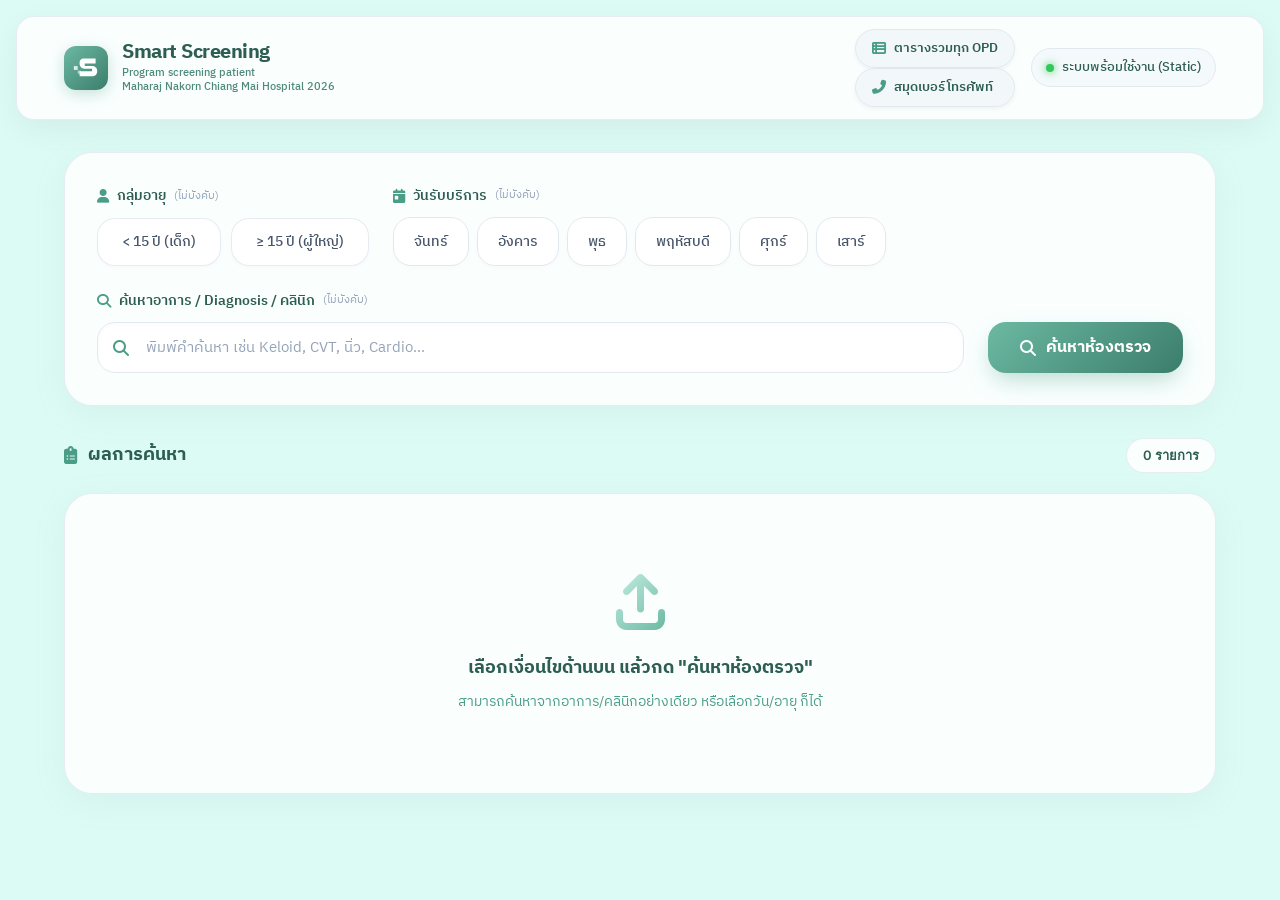
==== index.html @ 51cda5a1 "change to html" ====
<!DOCTYPE html>
<html lang="th">
<head>
    <meta charset="UTF-8">
    <meta name="viewport" content="width=device-width, initial-scale=1.0">
    <title>Smart Screening Program</title>
    <meta name="description" content="ระบบคัดกรองและแนะนำห้องตรวจ OPD สำหรับเจ้าหน้าที่โรงพยาบาล">
    <link href="https://fonts.googleapis.com/css2?family=IBM+Plex+Sans+Thai:wght@400;500;600;700&family=Inter:wght@400;500;600&display=swap" rel="stylesheet">
    <link rel="stylesheet" href="https://cdnjs.cloudflare.com/ajax/libs/font-awesome/6.4.0/css/all.min.css">
    <script src="https://code.jquery.com/jquery-3.7.1.min.js"></script>
    <link rel="stylesheet" href="style.css">
</head>
<body class="glass-theme">
    <div class="bg-blob blob-1"></div>
    <div class="bg-blob blob-2"></div>
    <div class="bg-blob blob-3"></div>

    <header id="top-bar">
        <div class="top-bar-inner">
            <div class="brand">
                <div class="brand-icon">
                    <svg viewBox="0 0 100 100" fill="none" xmlns="http://www.w3.org/2000/svg">
                        <path d="M30 32C30 25.4 35.4 20 42 20H80V36H46V44H70C78.3 44 85 50.7 85 59V61C85 69.3 78.3 76 70 76H30V60H69V52H45C36.7 52 30 45.3 30 37V32Z" fill="white"/>
                        <rect x="12" y="44" width="12" height="12" fill="white" opacity="0.8"/>
                        <rect x="24" y="58" width="10" height="10" fill="white" opacity="0.5"/>
                    </svg>
                </div>
                <div>
                    <h1>Smart Screening</h1>
                    <span class="brand-sub">Program screening patient<br>Maharaj Nakorn Chiang Mai Hospital 2026</span>
                </div>
            </div>
            <div class="top-bar-right">
                <div class="nav-links">
                    <a href="summary.html" class="nav-link">
                        <i class="fas fa-th-list"></i> ตารางรวมทุก OPD
                    </a>
                    <a href="directory.html" class="nav-link">
                        <i class="fas fa-phone-alt"></i> สมุดเบอร์โทรศัพท์
                    </a>
                </div>
                <div class="top-bar-status">
                    <span class="status-dot"></span>
                    <span class="status-text">ระบบพร้อมใช้งาน (Static)</span>
                </div>
            </div>
        </div>
    </header>

    <main id="app">
        <section id="filter-section">
            <div class="filter-bar">
                <div class="filter-group">
                    <label class="filter-label">
                        <i class="fa-solid fa-user"></i> กลุ่มอายุ
                        <span class="optional-tag">(ไม่บังคับ)</span>
                    </label>
                    <div class="age-options">
                        <label class="age-btn">
                            <input type="radio" name="age" value="<15">
                            <span>&lt; 15 ปี (เด็ก)</span>
                        </label>
                        <label class="age-btn">
                            <input type="radio" name="age" value=">=15">
                            <span>≥ 15 ปี (ผู้ใหญ่)</span>
                        </label>
                    </div>
                </div>

                <div class="filter-group">
                    <label class="filter-label">
                        <i class="fa-solid fa-calendar-day"></i> วันรับบริการ
                        <span class="optional-tag">(ไม่บังคับ)</span>
                    </label>
                    <div class="day-options" id="day-selector">
                        <button type="button" class="day-btn" data-day="Monday">จันทร์</button>
                        <button type="button" class="day-btn" data-day="Tuesday">อังคาร</button>
                        <button type="button" class="day-btn" data-day="Wednesday">พุธ</button>
                        <button type="button" class="day-btn" data-day="Thursday">พฤหัสบดี</button>
                        <button type="button" class="day-btn" data-day="Friday">ศุกร์</button>
                        <button type="button" class="day-btn" data-day="Saturday">เสาร์</button>
                    </div>
                    <input type="hidden" id="selected-day" value="">
                </div>

                <div class="filter-group filter-group-search">
                    <label class="filter-label">
                        <i class="fa-solid fa-magnifying-glass"></i> ค้นหาอาการ / Diagnosis / คลินิก
                        <span class="optional-tag">(ไม่บังคับ)</span>
                    </label>
                    <div class="search-wrap">
                        <i class="fa-solid fa-magnifying-glass search-icon"></i>
                        <input type="text" id="keyword" placeholder="พิมพ์คำค้นหา เช่น Keloid, CVT, นิ่ว, Cardio..." autocomplete="off">
                        <button type="button" id="clear-keyword" title="ล้างคำค้นหา" style="display:none;">
                            <i class="fa-solid fa-xmark"></i>
                        </button>
                        <div id="suggest-dropdown" class="suggest-dropdown"></div>
                    </div>
                </div>

                <button id="search-btn" type="button">
                    <i class="fa-solid fa-magnifying-glass"></i>
                    <span>ค้นหาห้องตรวจ</span>
                </button>
            </div>
        </section>

        <section id="results-section">
            <div class="results-header">
                <h2><i class="fa-solid fa-clipboard-list"></i> ผลการค้นหา</h2>
                <span id="result-count" class="count-badge">0 รายการ</span>
            </div>
            <div id="results-container">
                <div class="empty-state">
                    <i class="fa-solid fa-arrow-up-from-bracket"></i>
                    <p class="empty-title">เลือกเงื่อนไขด้านบน แล้วกด "ค้นหาห้องตรวจ"</p>
                    <p class="empty-sub">สามารถค้นหาจากอาการ/คลินิกอย่างเดียว หรือเลือกวัน/อายุ ก็ได้</p>
                </div>
            </div>
        </section>
    </main>

    <script src="data.js"></script>
    <script>
    $(function(){
        let appData = SMART_SCREENING_DATA;
        const dayTH = {Monday:'จันทร์',Tuesday:'อังคาร',Wednesday:'พุธ',Thursday:'พฤหัสบดี',Friday:'ศุกร์',Saturday:'เสาร์',Sunday:'อาทิตย์'};
        const dayOrder = {Monday:1,Tuesday:2,Wednesday:3,Thursday:4,Friday:5,Saturday:6,Sunday:7};

        // Initialize from embedded data
        renderSuggestions(); // No need for getJSON

        function renderSuggestions() {
            // Logic moved to input event
        }

        $('.day-btn').click(function(){
            if($(this).hasClass('active')){
                $(this).removeClass('active');
                $('#selected-day').val('');
            } else {
                $('.day-btn').removeClass('active');
                $(this).addClass('active');
                $('#selected-day').val($(this).data('day'));
            }
        });

        $('.age-btn span').click(function(e){
            const radio = $(this).prev('input[type=radio]');
            if(radio.prop('checked')){
                e.preventDefault();
                radio.prop('checked', false);
            }
        });

        // Suggestions
        let suggestTimer = null;
        $('#keyword').on('input', function(){
            const val = $(this).val().trim().toLowerCase();
            $('#clear-keyword').toggle(val.length > 0);
            clearTimeout(suggestTimer);
            if(!appData) return;

            if(val.length >= 1){
                suggestTimer = setTimeout(()=>{
                    const suggestions = [];
                    // Search in conditions
                    appData.conditions.forEach(c => {
                        if(c.diagnosis.toLowerCase().includes(val)) {
                            if(!suggestions.some(s => s.text === c.diagnosis)) {
                                suggestions.push({text: c.diagnosis, type: 'diagnosis'});
                            }
                        }
                    });
                    // Search in clinics
                    appData.schedule.forEach(s => {
                        if(s.clinic.toLowerCase().includes(val)) {
                            if(!suggestions.some(sugg => sugg.text === s.clinic)) {
                                suggestions.push({text: s.clinic, type: 'clinic'});
                            }
                        }
                    });

                    const dd = $('#suggest-dropdown');
                    if(!suggestions.length){ dd.hide().empty(); return; }
                    
                    let html = '';
                    suggestions.slice(0, 10).forEach(item=>{
                        const icon = item.type==='clinic' ? 'fa-hospital' : 'fa-notes-medical';
                        const label = item.type==='clinic' ? 'คลินิก' : 'อาการ';
                        html += `<div class="suggest-item" data-text="${item.text.replace(/"/g,'&quot;')}">
                            <i class="fa-solid ${icon} suggest-icon"></i>
                            <span class="suggest-text">${item.text}</span>
                            <span class="suggest-type">${label}</span>
                        </div>`;
                    });
                    dd.html(html).show();
                }, 200);
            } else {
                $('#suggest-dropdown').hide().empty();
            }
        });

        $(document).on('click', '.suggest-item', function(){
            $('#keyword').val($(this).data('text'));
            $('#suggest-dropdown').hide().empty();
            $('#clear-keyword').show();
            performSearch();
        });

        $(document).click(function(e){
            if(!$(e.target).closest('.search-wrap').length){
                $('#suggest-dropdown').hide();
            }
        });

        $('#clear-keyword').click(function(){
            $('#keyword').val('').focus();
            $(this).hide();
            $('#suggest-dropdown').hide().empty();
        });

        $('#keyword').keypress(function(e){
            if(e.which===13){
                $('#suggest-dropdown').hide();
                performSearch();
            }
        });

        $('#search-btn').click(performSearch);

        function performSearch(){
            if(!appData) return;
            const ageRadio = $('input[name="age"]:checked');
            const age = ageRadio.length ? ageRadio.val() : '';
            const day = $('#selected-day').val();
            const keyword = $('#keyword').val().trim().toLowerCase();
            const container = $('#results-container');
            const countBadge = $('#result-count');

            if(!age && !day && !keyword){
                container.html(`
                    <div class="empty-state">
                        <i class="fa-solid fa-filter"></i>
                        <p class="empty-title">กรุณาเลือกเงื่อนไขอย่างน้อย 1 ข้อ</p>
                        <p class="empty-sub">เลือกอายุ หรือ วัน หรือ พิมพ์อาการ/คลินิก</p>
                    </div>`);
                countBadge.text('0 รายการ');
                return;
            }

            const resultsMap = {};

            if (keyword !== '') {
                // Step 1: Search in conditions
                appData.conditions.forEach(cond => {
                    if (cond.diagnosis.toLowerCase().includes(keyword) || cond.clinic.toLowerCase().includes(keyword)) {
                        const cond_day = cond.day_week;
                        
                        // Filter by user selected day
                        if (day !== '' && cond_day !== '' && cond_day.toLowerCase() !== day.toLowerCase()) {
                            return; 
                        }

                        appData.schedule.forEach(sched => {
                            // Match by OPD/Clinic
                            if (cond.opd !== '' && sched.opd !== cond.opd) return;
                            if (cond.clinic !== '' && sched.clinic !== cond.clinic) return;
                            
                            // Match by Day (User selected or Condition specific)
                            if (day !== '') {
                                if (sched.day_week !== day) return;
                            } else if (cond_day !== '') {
                                if (sched.day_week !== cond_day) return;
                            }

                            // Filter by Age
                            if (age !== '' && sched.age_group !== '' && sched.age_group !== age) return;

                            const key = sched.opd + '_' + sched.clinic + '_' + sched.day_week + '_' + sched.time_slot + '_' + sched.age_group;
                            if (!resultsMap[key]) {
                                const warnings = appData.warnings.filter(w => w.clinic === sched.clinic).map(w => w.warning_text);
                                resultsMap[key] = {...sched, diagnosis_matched: cond.diagnosis, warnings};
                            }
                        });
                    }
                });

                // Step 2: Search directly in schedule
                appData.schedule.forEach(sched => {
                    if (sched.clinic.toLowerCase().includes(keyword) || sched.remark.toLowerCase().includes(keyword)) {
                        if (age !== '' && sched.age_group !== '' && sched.age_group !== age) return;
                        if (day !== '' && sched.day_week !== day) return;

                        const key = sched.opd + '_' + sched.clinic + '_' + sched.day_week + '_' + sched.time_slot + '_' + sched.age_group;
                        if (!resultsMap[key]) {
                            const warnings = appData.warnings.filter(w => w.clinic === sched.clinic).map(w => w.warning_text);
                            resultsMap[key] = {...sched, diagnosis_matched: sched.clinic, warnings};
                        }
                    }
                });
            } else {
                // No keyword
                appData.schedule.forEach(sched => {
                    if (age !== '' && sched.age_group !== '' && sched.age_group !== age) return;
                    if (day !== '' && sched.day_week !== day) return;
                    
                    const key = sched.opd + '_' + sched.clinic + '_' + sched.day_week + '_' + sched.time_slot + '_' + sched.age_group;
                    if (!resultsMap[key]) {
                        const warnings = appData.warnings.filter(w => w.clinic === sched.clinic).map(w => w.warning_text);
                        resultsMap[key] = {...sched, diagnosis_matched: '-', warnings};
                    }
                });
            }

            const results = Object.values(resultsMap).sort((a, b) => {
                const da = dayOrder[a.day_week] || 9;
                const db = dayOrder[b.day_week] || 9;
                if (da !== db) return da - db;
                return a.opd.localeCompare(b.opd);
            });

            countBadge.text(results.length + ' รายการ');

            if(!results.length){
                container.html(`
                    <div class="empty-state">
                        <i class="fa-regular fa-rectangle-list"></i>
                        <p class="empty-title">ไม่พบ OPD ที่ตรงกับเงื่อนไข</p>
                        <p class="empty-sub">ลองเปลี่ยนวัน กลุ่มอายุ หรือคำค้นหาใหม่</p>
                    </div>`);
                return;
            }

            const showDay = (day === '');
            let html='';
            results.forEach((item,i)=>{
                const clinic = item.clinic||'ทั่วไป';
                const time = item.time_slot||'ตามเวลาทำการ';
                const tel = item.tel||'-';
                const diag = item.diagnosis_matched && item.diagnosis_matched!=='-' ? item.diagnosis_matched : '';
                const ageDisplay = item.age_group||'';
                const dayDisplay = dayTH[item.day_week]||item.day_week||'';

                let warnHtml='';
                if(item.warnings&&item.warnings.length){
                    item.warnings.forEach(w=>{
                        if(!w) return;
                        let t = w.replace(/(consult|Consult|CONSULT)/gi,'<strong class="consult-hl">$1</strong>');
                        warnHtml+=`<div class="warning-box"><i class="fa-solid fa-triangle-exclamation"></i><div class="warning-text">${t}</div></div>`;
                    });
                }

                let remarkHtml='';
                if(item.remark){
                    remarkHtml=`<div class="remark-box"><i class="fa-solid fa-circle-info"></i><span>${item.remark}</span></div>`;
                }

                let dayBadge = (showDay && dayDisplay) ? `<div class="day-badge ${item.day_week}">${dayDisplay}</div>` : '';
                let ageBadge = '';
                if(ageDisplay === '>=15') ageBadge = '<div class="age-badge-tag">≥15 ปี</div>';
                else if(ageDisplay === '<15') ageBadge = '<div class="age-badge-tag"><15 ปี</div>';
                else ageBadge = '<div class="age-badge-tag age-all">ทุกช่วงอายุ</div>';

                html+=`
                <div class="result-card" style="animation-delay:${i*0.04}s">
                    <div class="card-top">
                        <div class="opd-badge">OPD ${item.opd}</div>
                        <div class="clinic-name">${clinic}</div>
                        <div class="card-top-tags">
                            ${dayBadge}
                            ${ageBadge}
                            <div class="time-badge"><i class="fa-regular fa-clock"></i> ${time}</div>
                        </div>
                    </div>
                    <div class="card-body">
                        <div class="info-row">
                            <div class="info-item">
                                <span class="info-label">เบอร์ติดต่อ</span>
                                <span class="info-value tel">${tel}</span>
                            </div>
                            ${diag?`<div class="info-item"><span class="info-label">เงื่อนไขที่พบ</span><span class="info-value">${diag}</span></div>`:''}
                        </div>
                        ${remarkHtml}
                        ${warnHtml}
                    </div>
                </div>`;
            });
            container.html(html);
        }
    });
    </script>
</body>
</html>
---- style.css ----
/* ============================================
   Smart Screening Program
   Mint Pastel Glassmorphism UI
   Premium Hospital Internal System
   ============================================ */

/* --- Reset & Base --- */
*,
*::before,
*::after {
    box-sizing: border-box;
    margin: 0;
    padding: 0;
}

:root {
    --mint-50: #cbf7ea;
    --mint-100: #e6f7f2;
    --mint-200: #c2ede1;
    --mint-300: #88d8c0;
    --mint-400: #6cb9a2;
    --mint-500: #4a9d86;
    --mint-600: #3b7d6b;
    --mint-700: #2d5e51;

    --teal-500: #20b2aa;
    --teal-600: #1a8f89;

    --gray-50: #bff7eb;
    --gray-100: #f1f5f9;
    --gray-200: #e2e8f0;
    --gray-300: #cbd5e1;
    --gray-400: #94a3b8;
    --gray-500: #64748b;
    --gray-600: #475569;
    --gray-700: #334155;
    --gray-800: #1e293b;
    --gray-900: #0f172a;

    --white: #ffffff;
    --glass-bg: rgba(255, 255, 255, 0.85);
    --glass-border: rgba(226, 232, 240, 0.8);
    --glass-shadow: 0 8px 32px 0 rgba(148, 163, 184, 0.1);

    --red-500: var(--mint-500);
    /* Back to Mint */
    --red-600: var(--mint-600);
    --amber-50: #fffbeb;
    --amber-500: #f59e0b;
    --amber-600: #d97706;

    --radius-sm: 10px;
    --radius-md: 18px;
    --radius-lg: 28px;
    --transition: 0.4s cubic-bezier(0.4, 0, 0.2, 1);

    /* Day Colors (Pastel) */
    --day-mon-bg: #fffde7;
    --day-mon-text: #856404;
    --day-mon-border: #ffe58f;
    --day-tue-bg: #fdf2f8;
    --day-tue-text: #9d174d;
    --day-tue-border: #fbcfe8;
    --day-wed-bg: #f0fdf4;
    --day-wed-text: #166534;
    --day-wed-border: #bbf7d0;
    --day-thu-bg: #fff7ed;
    --day-thu-text: #9a3412;
    --day-thu-border: #fed7aa;
    --day-fri-bg: #eff6ff;
    --day-fri-text: #1e40af;
    --day-fri-border: #bfdbfe;
    --day-sat-bg: #f3e8ff;
    --day-sat-text: #7e22ce;
    --day-sat-border: #e9d5ff;
    --day-sun-bg: #fee2e2;
    --day-sun-text: #b91c1c;
    --day-sun-border: #fecaca;
}

html {
    font-size: 16px;
    -webkit-font-smoothing: antialiased;
}

body {
    font-family: 'IBM Plex Sans Thai', sans-serif;
    background: #6fffd4 url('medical_bg_modern_1777365147534.png') no-repeat center center fixed;
    background-size: cover;
    color: var(--gray-800);
    line-height: 1.6;
    min-height: 100vh;
    overflow-x: hidden;
    position: relative;
}

body::before {
    content: '';
    position: fixed;
    top: 0;
    left: 0;
    right: 0;
    bottom: 0;
    background: rgba(248, 250, 252, 0.8);
    /* Soft overlay for readability */
    backdrop-filter: blur(2px);
    z-index: -1;
}

/* Background Blobs (Optional/Subtle) */
.bg-blob {
    display: none;
    /* Hidden as we use the image background now */
}

h1,
h2,
h3,
.brand h1 {
    font-family: 'IBM Plex Sans Thai', sans-serif;
    font-weight: 700;
}

/* --- Top Bar --- */
#top-bar {
    background: var(--glass-bg);
    backdrop-filter: blur(20px);
    -webkit-backdrop-filter: blur(20px);
    border: 1px solid var(--glass-border);
    position: sticky;
    top: 16px;
    /* Floating look */
    margin: 0 16px;
    border-radius: var(--radius-md);
    z-index: 100;
    box-shadow: 0 10px 30px rgba(0, 0, 0, 0.05);
}

.top-bar-inner {
    max-width: 1200px;
    margin: 0 auto;
    padding: 12px 24px;
    display: flex;
    align-items: center;
    justify-content: space-between;
}

.brand {
    display: flex;
    align-items: center;
    gap: 14px;
}

.brand-icon {
    width: 44px;
    height: 44px;
    background: linear-gradient(135deg, var(--mint-400), var(--mint-600));
    color: var(--white);
    border-radius: 12px;
    display: flex;
    align-items: center;
    justify-content: center;
    padding: 6px;
    box-shadow: 0 4px 15px rgba(74, 157, 134, 0.3);
}

.brand-icon svg {
    width: 100%;
    height: 100%;
}

.brand h1 {
    font-size: 20px;
    font-weight: 700;
    color: var(--mint-700);
    line-height: 1.1;
    letter-spacing: -0.5px;
}

.brand-sub {
    font-size: 11px;
    color: var(--mint-600);
    font-weight: 500;
    opacity: 0.9;
    display: block;
    line-height: 1.3;
    margin-top: 2px;
}

.top-bar-right {
    display: flex;
    align-items: center;
    gap: 16px;
}

.nav-link {
    display: flex;
    align-items: center;
    gap: 8px;
    background: rgba(241, 245, 249, 0.8);
    padding: 8px 16px;
    border-radius: 20px;
    border: 1px solid var(--gray-200);
    font-size: 13px;
    color: var(--mint-700);
    font-weight: 600;
    text-decoration: none;
    transition: all var(--transition);
    box-shadow: 0 2px 4px rgba(0, 0, 0, 0.05);
}

.nav-link:hover {
    background: var(--white);
    transform: translateY(-2px);
    box-shadow: 0 6px 12px rgba(74, 157, 134, 0.15);
    color: var(--mint-600);
}

.nav-link i {
    font-size: 14px;
    color: var(--mint-500);
}

.top-bar-status {
    background: rgba(241, 245, 249, 0.6);
    padding: 8px 14px;
    border-radius: 20px;
    border: 1px solid var(--gray-200);
    display: flex;
    align-items: center;
    gap: 8px;
    font-size: 13px;
    color: var(--mint-700);
    font-weight: 500;
}

.status-dot {
    width: 8px;
    height: 8px;
    background: #34c759;
    border-radius: 50%;
    box-shadow: 0 0 8px #34c759;
}

/* --- Summary Page Specific --- */
.opd-selector {
    display: flex;
    flex-wrap: wrap;
    gap: 12px;
    margin-bottom: 40px;
    justify-content: center;
}

.opd-select-btn {
    padding: 14px 28px;
    border: 1px solid var(--glass-border);
    border-radius: var(--radius-md);
    font-size: 15px;
    font-weight: 600;
    color: var(--gray-600);
    background: var(--white);
    cursor: pointer;
    transition: all var(--transition);
    box-shadow: 0 4px 6px rgba(0, 0, 0, 0.02);
    font-family: inherit;
}

.opd-select-btn:hover {
    background: var(--gray-50);
    transform: translateY(-2px);
    box-shadow: 0 8px 15px rgba(0, 0, 0, 0.05);
    border-color: var(--mint-300);
}

.opd-select-btn.active {
    background: linear-gradient(135deg, var(--mint-400), var(--mint-600));
    color: var(--white);
    border-color: var(--mint-400);
    box-shadow: 0 10px 20px rgba(74, 157, 134, 0.3);
}

.weekly-schedule-container {
    margin-top: 20px;
}

.day-row {
    display: flex;
    align-items: stretch;
    background: var(--glass-bg);
    backdrop-filter: blur(10px);
    border: 1px solid var(--glass-border);
    border-radius: var(--radius-lg);
    margin-bottom: 20px;
    overflow: hidden;
    box-shadow: var(--glass-shadow);
    animation: slideUp 0.4s ease-out forwards;
}

.day-label {
    width: 140px;
    min-width: 140px;
    display: flex;
    align-items: center;
    justify-content: center;
    font-size: 18px;
    font-weight: 700;
    padding: 20px;
    text-align: center;
    border-right: 1px solid var(--glass-border);
}

.day-label.Monday {
    background: var(--day-mon-bg);
    color: var(--day-mon-text);
}

.day-label.Tuesday {
    background: var(--day-tue-bg);
    color: var(--day-tue-text);
}

.day-label.Wednesday {
    background: var(--day-wed-bg);
    color: var(--day-wed-text);
}

.day-label.Thursday {
    background: var(--day-thu-bg);
    color: var(--day-thu-text);
}

.day-label.Friday {
    background: var(--day-fri-bg);
    color: var(--day-fri-text);
}

.day-label.Saturday {
    background: var(--day-sat-bg);
    color: var(--day-sat-text);
}

.day-label.Sunday {
    background: var(--day-sun-bg);
    color: var(--day-sun-text);
}

.day-content {
    flex: 1;
    padding: 20px;
    display: flex;
    flex-wrap: wrap;
    gap: 12px;
    align-items: center;
}

.clinic-mini-card {
    background: var(--white);
    border: 1px solid var(--gray-200);
    border-radius: 16px;
    padding: 14px 20px;
    transition: all var(--transition);
    box-shadow: 0 4px 6px rgba(0, 0, 0, 0.02);
    min-width: 200px;
    max-width: 300px;
}

.clinic-mini-card:hover {
    transform: translateY(-3px);
    border-color: var(--mint-300);
    box-shadow: 0 8px 16px rgba(0, 0, 0, 0.05);
}

.clinic-mini-name {
    font-size: 15px;
    font-weight: 700;
    color: var(--mint-800);
    margin-bottom: 6px;
    line-height: 1.3;
}

.clinic-mini-meta {
    display: flex;
    align-items: center;
    gap: 10px;
}

.clinic-mini-time {
    font-size: 12px;
    color: var(--gray-500);
    display: flex;
    align-items: center;
    gap: 4px;
}

.clinic-mini-age {
    font-size: 10px;
    font-weight: 700;
    padding: 2px 8px;
    border-radius: 6px;
}

.age-adult {
    background: #e0f2fe;
    color: #0369a1;
}

.age-ped {
    background: #ffedd5;
    color: #9a3412;
}

.age-all {
    background: #dcfce7;
    color: #166534;
}

.empty-day {
    color: var(--gray-400);
    font-style: italic;
    font-size: 14px;
}

@media (max-width: 768px) {
    .day-row {
        flex-direction: column;
    }

    .day-label {
        width: 100%;
        border-right: none;
        border-bottom: 1px solid var(--glass-border);
        padding: 12px;
    }
}

/* --- Main Container --- */
#app {
    max-width: 1200px;
    margin: 0 auto;
    padding: 48px 24px;
    /* More breathable */
}

/* --- Filter Section --- */
#filter-section {
    margin-bottom: 32px;
}

.filter-bar {
    background: var(--glass-bg);
    backdrop-filter: blur(16px);
    -webkit-backdrop-filter: blur(16px);
    border: 1px solid var(--glass-border);
    border-radius: var(--radius-lg);
    padding: 32px;
    display: flex;
    flex-wrap: wrap;
    gap: 24px;
    align-items: flex-end;
    box-shadow: var(--glass-shadow);
}

.filter-group {
    display: flex;
    flex-direction: column;
    gap: 10px;
}

.filter-group-search {
    flex: 1;
    min-width: 280px;
}

.filter-label {
    font-family: 'IBM Plex Sans Thai', sans-serif;
    font-size: 14px;
    font-weight: 600;
    color: var(--mint-700);
    display: flex;
    align-items: center;
    gap: 8px;
}

.filter-label i {
    color: var(--mint-500);
    font-size: 14px;
}

.optional-tag {
    font-size: 11px;
    font-weight: 400;
    color: var(--gray-400);
}

/* Age Buttons */
.age-options {
    display: flex;
    gap: 10px;
}

.age-btn {
    cursor: pointer;
    display: block;
}

.age-btn input {
    display: none;
}

.age-btn span {
    display: block;
    padding: 12px 24px;
    border: 1px solid var(--glass-border);
    border-radius: var(--radius-md);
    font-size: 14px;
    font-weight: 500;
    color: var(--gray-600);
    background: #ffffff;
    transition: all var(--transition);
    white-space: nowrap;
    user-select: none;
    box-shadow: 0 2px 4px rgba(0, 0, 0, 0.02);
}

.age-btn:hover span {
    background: var(--gray-50);
    transform: translateY(-1px);
    box-shadow: 0 4px 8px rgba(0, 0, 0, 0.05);
}

.age-btn input:checked+span {
    background: linear-gradient(135deg, var(--mint-300), var(--mint-400));
    border-color: var(--mint-300);
    color: var(--white);
    box-shadow: 0 8px 16px rgba(136, 216, 192, 0.3);
}

/* Day Buttons */
.day-options {
    display: flex;
    gap: 8px;
    flex-wrap: wrap;
}

.day-btn {
    padding: 12px 20px;
    border: 1px solid var(--gray-200);
    border-radius: var(--radius-md);
    font-size: 14px;
    font-weight: 500;
    color: var(--gray-600);
    background: #ffffff;
    cursor: pointer;
    transition: all var(--transition);
    font-family: inherit;
    white-space: nowrap;
    box-shadow: 0 2px 4px rgba(0, 0, 0, 0.02);
}

.day-btn:hover {
    background: var(--gray-50);
    transform: translateY(-1px);
}

/* Day Button Specific Colors */
.day-btn[data-day="Monday"].active {
    background: var(--day-mon-bg);
    color: var(--day-mon-text);
    border-color: var(--day-mon-border);
    box-shadow: 0 4px 12px rgba(255, 243, 205, 0.5);
}

.day-btn[data-day="Tuesday"].active {
    background: var(--day-tue-bg);
    color: var(--day-tue-text);
    border-color: var(--day-tue-border);
    box-shadow: 0 4px 12px rgba(252, 231, 243, 0.5);
}

.day-btn[data-day="Wednesday"].active {
    background: var(--day-wed-bg);
    color: var(--day-wed-text);
    border-color: var(--day-wed-border);
    box-shadow: 0 4px 12px rgba(220, 252, 231, 0.5);
}

.day-btn[data-day="Thursday"].active {
    background: var(--day-thu-bg);
    color: var(--day-thu-text);
    border-color: var(--day-thu-border);
    box-shadow: 0 4px 12px rgba(255, 237, 213, 0.5);
}

.day-btn[data-day="Friday"].active {
    background: var(--day-fri-bg);
    color: var(--day-fri-text);
    border-color: var(--day-fri-border);
    box-shadow: 0 4px 12px rgba(219, 234, 254, 0.5);
}

.day-btn[data-day="Saturday"].active {
    background: var(--day-sat-bg);
    color: var(--day-sat-text);
    border-color: var(--day-sat-border);
    box-shadow: 0 4px 12px rgba(233, 213, 255, 0.5);
}

.day-btn[data-day="Sunday"].active {
    background: var(--day-sun-bg);
    color: var(--day-sun-text);
    border-color: var(--day-sun-border);
    box-shadow: 0 4px 12px rgba(254, 202, 202, 0.5);
}

.day-btn.active {
    font-weight: 700;
}

/* Search Input */
.search-wrap {
    position: relative;
    display: flex;
    align-items: center;
}

.search-icon {
    position: absolute;
    left: 16px;
    color: var(--mint-500);
    font-size: 16px;
    pointer-events: none;
}

.search-wrap input {
    width: 100%;
    padding: 12px 44px 12px 48px;
    border: 1px solid var(--gray-200);
    border-radius: var(--radius-md);
    font-size: 15px;
    font-family: inherit;
    color: var(--gray-800);
    background: #ffffff;
    outline: none;
    transition: all var(--transition);
    box-shadow: inset 0 2px 4px rgba(0, 0, 0, 0.02);
}

.search-wrap input::placeholder {
    color: var(--gray-400);
}

.search-wrap input:focus {
    background: #ffffff;
    border-color: var(--mint-400);
    box-shadow: 0 0 0 4px rgba(74, 157, 134, 0.1);
}

#clear-keyword {
    position: absolute;
    right: 12px;
    background: var(--mint-100);
    border: none;
    color: var(--mint-600);
    cursor: pointer;
    width: 24px;
    height: 24px;
    border-radius: 50%;
    display: flex;
    align-items: center;
    justify-content: center;
    transition: all var(--transition);
}

#clear-keyword:hover {
    background: var(--mint-200);
    transform: scale(1.1);
}

/* Search Button */
#search-btn {
    padding: 12px 32px;
    background: linear-gradient(135deg, var(--mint-400), var(--mint-600));
    color: var(--white);
    border: none;
    border-radius: var(--radius-md);
    font-family: 'IBM Plex Sans Thai', sans-serif;
    font-size: 16px;
    font-weight: 700;
    cursor: pointer;
    display: flex;
    align-items: center;
    gap: 10px;
    white-space: nowrap;
    transition: all var(--transition);
    align-self: flex-end;
    min-height: 48px;
    box-shadow: 0 10px 25px -5px rgba(74, 157, 134, 0.4);
}

#search-btn:hover {
    transform: translateY(-3px) scale(1.02);
    box-shadow: 0 15px 30px -5px rgba(74, 157, 134, 0.5);
    filter: brightness(1.05);
}

#search-btn:active {
    transform: translateY(0);
}

#search-btn:disabled {
    opacity: 0.7;
    cursor: not-allowed;
    background: var(--gray-300);
    box-shadow: none;
}

#search-btn.loading i {
    animation: spin 0.8s linear infinite;
}

@keyframes spin {
    to {
        transform: rotate(360deg);
    }
}

/* --- Results Section --- */
.results-header {
    display: flex;
    align-items: center;
    justify-content: space-between;
    margin-bottom: 20px;
}

.results-header h2 {
    font-size: 18px;
    font-weight: 700;
    color: var(--mint-700);
    display: flex;
    align-items: center;
    gap: 10px;
}

.results-header h2 i {
    color: var(--mint-500);
}

.count-badge {
    font-family: 'Inter', sans-serif;
    font-size: 13px;
    font-weight: 600;
    color: var(--mint-700);
    background: var(--glass-bg);
    backdrop-filter: blur(8px);
    padding: 6px 16px;
    border-radius: 20px;
    border: 1px solid var(--glass-border);
}

/* Empty / Loading / Error States */
.empty-state,
.loading-state,
.error-state {
    background: var(--glass-bg);
    backdrop-filter: blur(12px);
    border: 1px solid var(--glass-border);
    border-radius: var(--radius-lg);
    display: flex;
    flex-direction: column;
    align-items: center;
    justify-content: center;
    padding: 80px 40px;
    text-align: center;
    color: var(--mint-700);
    box-shadow: var(--glass-shadow);
}

.empty-state i,
.error-state i {
    font-size: 56px;
    margin-bottom: 24px;
    background: linear-gradient(135deg, var(--mint-200), var(--mint-400));
    -webkit-background-clip: text;
    -webkit-text-fill-color: transparent;
}

.empty-title {
    font-family: 'IBM Plex Sans Thai', sans-serif;
    font-size: 18px;
    font-weight: 700;
    color: var(--mint-700);
    margin-bottom: 8px;
}

.empty-sub {
    font-size: 14px;
    color: var(--mint-500);
    max-width: 400px;
}

.spinner {
    width: 48px;
    height: 48px;
    border: 4px solid var(--mint-100);
    border-top-color: var(--mint-400);
    border-radius: 50%;
    animation: spin 0.8s cubic-bezier(0.5, 0.1, 0.4, 0.9) infinite;
}

/* --- Result Card --- */
#results-container {
    display: flex;
    flex-direction: column;
    gap: 16px;
}

.result-card {
    background: var(--glass-bg);
    backdrop-filter: blur(16px);
    -webkit-backdrop-filter: blur(16px);
    border: 1px solid var(--glass-border);
    border-radius: var(--radius-lg);
    overflow: hidden;
    box-shadow: var(--glass-shadow);
    animation: slideUp 0.5s cubic-bezier(0.2, 0.8, 0.2, 1) forwards;
    opacity: 0;
    transition: all var(--transition);
}

.result-card:hover {
    transform: translateY(-4px) scale(1.01);
    box-shadow: 0 12px 40px 0 rgba(136, 216, 192, 0.2);
    border-color: var(--mint-300);
}

@keyframes slideUp {
    from {
        opacity: 0;
        transform: translateY(20px);
    }

    to {
        opacity: 1;
        transform: translateY(0);
    }
}

.card-top {
    display: flex;
    align-items: center;
    gap: 16px;
    padding: 20px 24px;
    background: rgba(255, 255, 255, 0.2);
    border-bottom: 1px solid var(--glass-border);
    flex-wrap: wrap;
}

.opd-badge {
    background: linear-gradient(135deg, var(--mint-400), var(--mint-600));
    color: var(--white);
    font-family: 'Inter', sans-serif;
    font-size: 14px;
    font-weight: 600;
    padding: 8px 16px;
    border-radius: 12px;
    white-space: nowrap;
    box-shadow: 0 4px 12px rgba(74, 157, 134, 0.2);
}

.clinic-name {
    font-family: 'IBM Plex Sans Thai', sans-serif;
    font-size: 18px;
    font-weight: 700;
    color: var(--mint-800);
    flex: 1;
}

.time-badge {
    font-family: 'Inter', sans-serif;
    font-size: 13px;
    font-weight: 500;
    color: var(--mint-700);
    background: rgba(255, 255, 255, 0.5);
    border: 1px solid var(--glass-border);
    padding: 6px 14px;
    border-radius: 12px;
    display: flex;
    align-items: center;
    gap: 6px;
}

.card-body {
    padding: 24px;
}

.info-row {
    display: flex;
    gap: 32px;
    flex-wrap: wrap;
}

.info-item {
    display: flex;
    flex-direction: column;
    gap: 4px;
}

.info-label {
    font-family: 'IBM Plex Sans Thai', sans-serif;
    font-size: 11px;
    font-weight: 700;
    color: var(--mint-500);
    text-transform: uppercase;
    letter-spacing: 1px;
}

.info-value {
    font-size: 15px;
    font-weight: 600;
    color: var(--gray-800);
}

.info-value.tel {
    font-family: 'Inter', sans-serif;
    color: var(--teal-600);
    background: var(--mint-50);
    padding: 2px 8px;
    border-radius: 6px;
}

/* Remark */
.remark-box {
    margin-top: 20px;
    display: flex;
    align-items: flex-start;
    gap: 12px;
    font-size: 14px;
    color: var(--mint-700);
    background: rgba(255, 255, 255, 0.4);
    padding: 14px 18px;
    border-radius: 12px;
    border: 1px solid var(--glass-border);
}

.remark-box i {
    color: var(--mint-500);
    margin-top: 3px;
}

/* Warning */
.warning-box {
    margin-top: 16px;
    display: flex;
    align-items: flex-start;
    gap: 12px;
    font-size: 14px;
    color: #92400e;
    background: rgba(254, 243, 199, 0.5);
    backdrop-filter: blur(4px);
    padding: 16px 20px;
    border-radius: var(--radius-md);
    border: 1px solid rgba(251, 191, 36, 0.3);
    line-height: 1.7;
}

.warning-box i {
    color: var(--amber-500);
    margin-top: 4px;
    font-size: 16px;
}

.consult-hl {
    color: var(--red-600);
    font-weight: 800;
    text-decoration: underline;
    text-decoration-thickness: 2px;
    text-underline-offset: 3px;
}

/* --- Autocomplete Dropdown --- */
.suggest-dropdown {
    position: absolute;
    top: calc(100% + 8px);
    left: 0;
    right: 0;
    background: rgba(255, 255, 255, 0.95);
    backdrop-filter: blur(20px);
    border: 1px solid var(--glass-border);
    border-radius: var(--radius-md);
    box-shadow: 0 20px 40px rgba(0, 0, 0, 0.1);
    max-height: 320px;
    overflow-y: auto;
    z-index: 200;
    display: none;
    padding: 8px;
}

.suggest-item {
    display: flex;
    align-items: center;
    gap: 12px;
    padding: 12px 16px;
    cursor: pointer;
    transition: all var(--transition);
    border-radius: 10px;
    margin-bottom: 2px;
}

.suggest-item:hover {
    background: var(--mint-50);
    padding-left: 20px;
}

.suggest-icon {
    color: var(--mint-400);
    background: var(--white);
    width: 32px;
    height: 32px;
    display: flex;
    align-items: center;
    justify-content: center;
    border-radius: 8px;
    box-shadow: 0 2px 6px rgba(0, 0, 0, 0.05);
}

.suggest-text {
    flex: 1;
    font-size: 14px;
    font-weight: 500;
    color: var(--gray-700);
}

.suggest-type {
    font-size: 11px;
    font-weight: 700;
    color: var(--mint-600);
    background: var(--mint-100);
    padding: 4px 10px;
    border-radius: 20px;
}

/* --- Tags --- */
.card-top-tags {
    display: flex;
    align-items: center;
    gap: 8px;
    flex-wrap: wrap;
}

.day-badge {
    font-size: 13px;
    font-weight: 700;
    padding: 6px 14px;
    border-radius: 12px;
    border: 1px solid transparent;
}

.day-badge.Monday {
    background: var(--day-mon-bg);
    color: var(--day-mon-text);
    border-color: var(--day-mon-border);
}

.day-badge.Tuesday {
    background: var(--day-tue-bg);
    color: var(--day-tue-text);
    border-color: var(--day-tue-border);
}

.day-badge.Wednesday {
    background: var(--day-wed-bg);
    color: var(--day-wed-text);
    border-color: var(--day-wed-border);
}

.day-badge.Thursday {
    background: var(--day-thu-bg);
    color: var(--day-thu-text);
    border-color: var(--day-thu-border);
}

.day-badge.Friday {
    background: var(--day-fri-bg);
    color: var(--day-fri-text);
    border-color: var(--day-fri-border);
}

.day-badge.Saturday {
    background: var(--day-sat-bg);
    color: var(--day-sat-text);
    border-color: var(--day-sat-border);
}

.day-badge.Sunday {
    background: var(--day-sun-bg);
    color: var(--day-sun-text);
    border-color: var(--day-sun-border);
}

.age-badge-tag {
    font-size: 13px;
    font-weight: 600;
    color: var(--mint-700);
    background: rgba(255, 255, 255, 0.4);
    padding: 6px 14px;
    border-radius: 12px;
    border: 1px solid var(--glass-border);
}

/* --- Responsive --- */
@media (max-width: 768px) {
    #app {
        padding: 24px 16px;
    }

    .top-bar-inner {
        padding: 12px 16px;
    }

    .brand h1 {
        font-size: 18px;
    }

    .filter-bar {
        padding: 24px;
        gap: 20px;
        flex-direction: column;
        align-items: stretch;
    }

    .filter-group-search {
        min-width: unset;
    }

    .age-options {
        display: grid;
        grid-template-columns: 1fr 1fr;
    }

    .age-btn span {
        padding: 12px 10px;
        text-align: center;
    }

    #search-btn {
        width: 100%;
        justify-content: center;
        padding: 16px;
        font-size: 17px;
    }

    .card-top {
        padding: 16px 20px;
    }

    .card-body {
        padding: 20px;
    }

    .info-row {
        gap: 20px;
    }

    .status-text {
        display: none;
    }
}

@media (max-width: 480px) {
    .day-options {
        display: grid;
        grid-template-columns: repeat(auto-fill, minmax(80px, 1fr));
        gap: 8px;
    }

    .day-btn {
        padding: 12px 10px;
        text-align: center;
    }
}
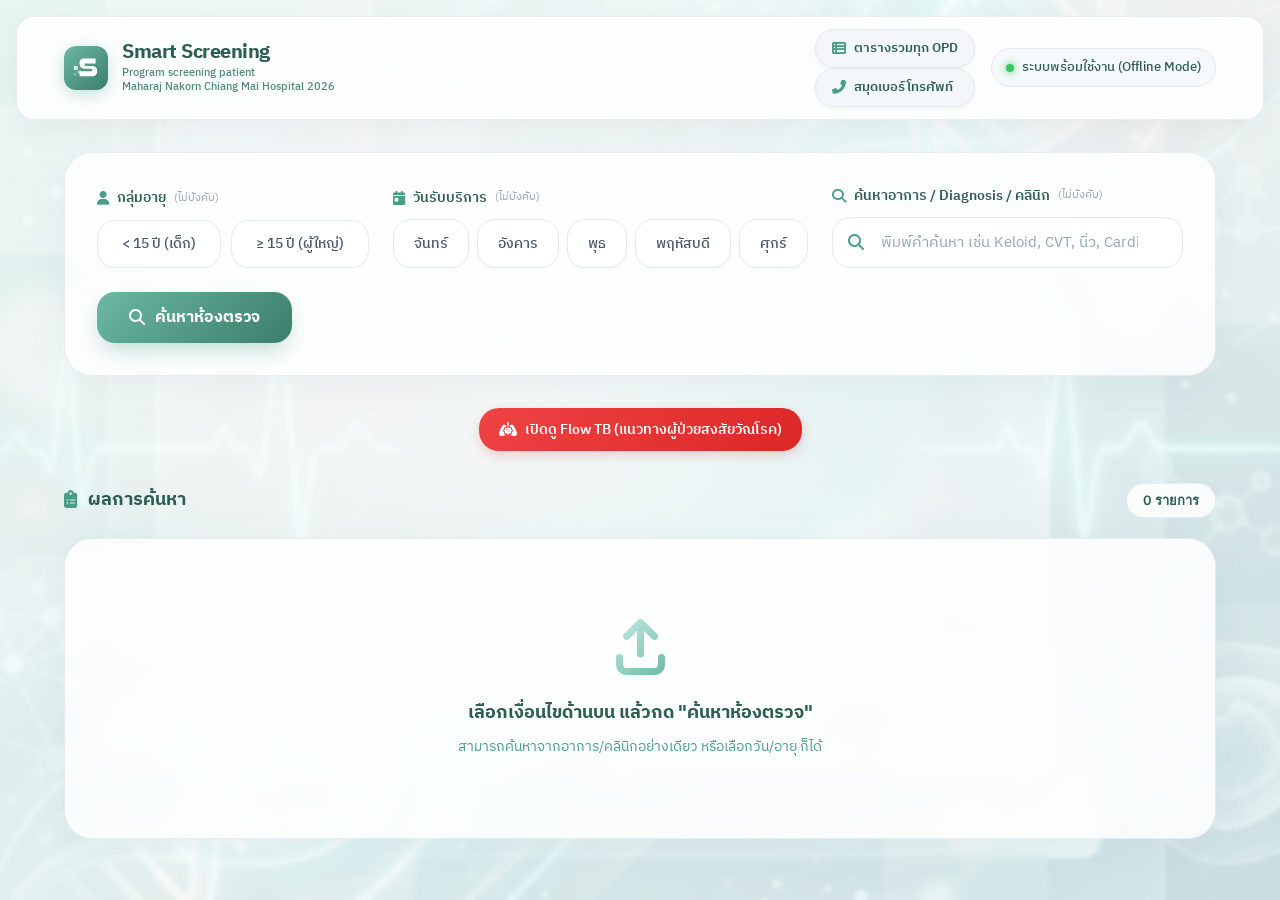
==== commit 49aafb48: "แก้ไขไฟล์เพิ่มเติม" ====
--- a/index.html
+++ b/index.html
@@ -1,28 +1,38 @@
 <!DOCTYPE html>
 <html lang="th">
+
 <head>
     <meta charset="UTF-8">
     <meta name="viewport" content="width=device-width, initial-scale=1.0">
     <title>Smart Screening Program</title>
     <meta name="description" content="ระบบคัดกรองและแนะนำห้องตรวจ OPD สำหรับเจ้าหน้าที่โรงพยาบาล">
-    <link href="https://fonts.googleapis.com/css2?family=IBM+Plex+Sans+Thai:wght@400;500;600;700&family=Inter:wght@400;500;600&display=swap" rel="stylesheet">
+    <link
+        href="https://fonts.googleapis.com/css2?family=IBM+Plex+Sans+Thai:wght@400;500;600;700&family=Inter:wght@400;500;600&display=swap"
+        rel="stylesheet">
     <link rel="stylesheet" href="https://cdnjs.cloudflare.com/ajax/libs/font-awesome/6.4.0/css/all.min.css">
+    <link rel="icon" type="image/png" href="favicon.png">
     <script src="https://code.jquery.com/jquery-3.7.1.min.js"></script>
-    <link rel="stylesheet" href="style.css">
+    <link rel="stylesheet" href="style.css?v=4">
 </head>
+
 <body class="glass-theme">
+    <!-- Decorative background elements -->
     <div class="bg-blob blob-1"></div>
     <div class="bg-blob blob-2"></div>
     <div class="bg-blob blob-3"></div>
 
+    <!-- Top Bar -->
     <header id="top-bar">
         <div class="top-bar-inner">
             <div class="brand">
                 <div class="brand-icon">
                     <svg viewBox="0 0 100 100" fill="none" xmlns="http://www.w3.org/2000/svg">
-                        <path d="M30 32C30 25.4 35.4 20 42 20H80V36H46V44H70C78.3 44 85 50.7 85 59V61C85 69.3 78.3 76 70 76H30V60H69V52H45C36.7 52 30 45.3 30 37V32Z" fill="white"/>
-                        <rect x="12" y="44" width="12" height="12" fill="white" opacity="0.8"/>
-                        <rect x="24" y="58" width="10" height="10" fill="white" opacity="0.5"/>
+                        <path
+                            d="M30 32C30 25.4 35.4 20 42 20H80V36H46V44H70C78.3 44 85 50.7 85 59V61C85 69.3 78.3 76 70 76H30V60H69V52H45C36.7 52 30 45.3 30 37V32Z"
+                            fill="white" />
+                        <rect x="12" y="44" width="12" height="12" fill="white" opacity="0.8" />
+                        <rect x="24" y="58" width="10" height="10" fill="white" opacity="0.5" />
+                        <rect x="12" y="66" width="8" height="8" fill="white" opacity="0.3" />
                     </svg>
                 </div>
                 <div>
@@ -41,15 +51,17 @@
                 </div>
                 <div class="top-bar-status">
                     <span class="status-dot"></span>
-                    <span class="status-text">ระบบพร้อมใช้งาน (Static)</span>
+                    <span class="status-text">ระบบพร้อมใช้งาน (Offline Mode)</span>
                 </div>
             </div>
         </div>
     </header>
 
     <main id="app">
+        <!-- Filter Bar -->
         <section id="filter-section">
             <div class="filter-bar">
+                <!-- Age Group -->
                 <div class="filter-group">
                     <label class="filter-label">
                         <i class="fa-solid fa-user"></i> กลุ่มอายุ
@@ -67,6 +79,7 @@
                     </div>
                 </div>
 
+                <!-- Day -->
                 <div class="filter-group">
                     <label class="filter-label">
                         <i class="fa-solid fa-calendar-day"></i> วันรับบริการ
@@ -78,11 +91,11 @@
                         <button type="button" class="day-btn" data-day="Wednesday">พุธ</button>
                         <button type="button" class="day-btn" data-day="Thursday">พฤหัสบดี</button>
                         <button type="button" class="day-btn" data-day="Friday">ศุกร์</button>
-                        <button type="button" class="day-btn" data-day="Saturday">เสาร์</button>
                     </div>
                     <input type="hidden" id="selected-day" value="">
                 </div>
 
+                <!-- Keyword -->
                 <div class="filter-group filter-group-search">
                     <label class="filter-label">
                         <i class="fa-solid fa-magnifying-glass"></i> ค้นหาอาการ / Diagnosis / คลินิก
@@ -90,7 +103,8 @@
                     </label>
                     <div class="search-wrap">
                         <i class="fa-solid fa-magnifying-glass search-icon"></i>
-                        <input type="text" id="keyword" placeholder="พิมพ์คำค้นหา เช่น Keloid, CVT, นิ่ว, Cardio..." autocomplete="off">
+                        <input type="text" id="keyword" placeholder="พิมพ์คำค้นหา เช่น Keloid, CVT, นิ่ว, Cardio..."
+                            autocomplete="off">
                         <button type="button" id="clear-keyword" title="ล้างคำค้นหา" style="display:none;">
                             <i class="fa-solid fa-xmark"></i>
                         </button>
@@ -103,8 +117,15 @@
                     <span>ค้นหาห้องตรวจ</span>
                 </button>
             </div>
+            
+            <div style="display: flex; justify-content: center; margin-top: 20px;">
+                <button type="button" class="btn-flow-tb" onclick="openFlowTBModal(event)" style="box-shadow: 0 4px 12px rgba(220, 38, 38, 0.2); font-size: 14px; padding: 10px 20px;">
+                    <i class="fa-solid fa-lungs-virus"></i> เปิดดู Flow TB (แนวทางผู้ป่วยสงสัยวัณโรค)
+                </button>
+            </div>
         </section>
 
+        <!-- Results -->
         <section id="results-section">
             <div class="results-header">
                 <h2><i class="fa-solid fa-clipboard-list"></i> ผลการค้นหา</h2>
@@ -118,277 +139,4753 @@
                 </div>
             </div>
         </section>
+
+    <!-- Flow TB Modal -->
+    <div class="flow-tb-modal" id="flowTBModal">
+        <div class="flow-tb-content">
+            <div class="flow-tb-header">
+                <h2><i class="fa-solid fa-lungs-virus"></i> แนวทางปฏิบัติการดูแลผู้ป่วยสงสัยวัณโรค</h2>
+                <button class="close-modal-btn" onclick="closeFlowTBModal()"><i class="fa-solid fa-xmark"></i></button>
+            </div>
+            <div class="flow-tb-body">
+                <div class="fc-container">
+                    <div class="fc-node primary">
+                        ผู้ป่วยสงสัยวัณโรค
+                    </div>
+                    <div class="fc-connector"></div>
+                    
+                    <div class="fc-split">
+                        <!-- OPD Staff Path -->
+                        <div class="fc-branch">
+                            <div class="fc-node action" style="border-color: #3b82f6; background: #eff6ff;">
+                                <h4 style="color: #1d4ed8; text-align: center;">เจ้าหน้าที่ OPD</h4>
+                            </div>
+                            <div class="fc-connector"></div>
+                            <div class="fc-node action">
+                                <h4>แบบคัดกรองการติดเชื้อวัณโรค คะแนน ≥ 3</h4>
+                                <ul>
+                                    <li>ให้ผู้ป่วยสวม Surgical Mask (ห้ามใช้ Cloth Mask)</li>
+                                    <li>บุคลากรสวม N95 Mask</li>
+                                    <li>แนะนำวิธีการปฏิบัติตัวขณะรอตรวจ</li>
+                                    <li><strong>เจ้าหน้าที่ OPD โทรประสาน EID (38589)</strong> เพื่อส่งต่อ</li>
+                                </ul>
+                            </div>
+                            <div class="fc-connector"></div>
+                            <div class="fc-node destination">
+                                ส่งต่อ OPD EID (38589)
+                            </div>
+                            <div class="fc-connector"></div>
+                            <div class="fc-node action">
+                                <h4>กระบวนการที่ EID</h4>
+                                <ul>
+                                    <li><strong>1. ประเมินสัญญาณชีพแรกรับ</strong>
+                                        <ul style="margin-top:4px; margin-bottom:4px;">
+                                            <li>- <span style="color:#047857;">ปกติ/คงที่:</span> ส่งไป CXR ที่ EID-TB และกลับมารอผลที่ EID</li>
+                                            <li>- <span style="color:#b91c1c;">ผิดปกติ/ไม่คงที่:</span> ประสาน ER ส่งไปห้อง Negative Pressure</li>
+                                        </ul>
+                                    </li>
+                                    <li><strong>2. ประสานพยาบาล EID-TB</strong> แจ้งชื่อ นามสกุล HN</li>
+                                </ul>
+                            </div>
+                        </div>
+
+                        <!-- Other Clinics Path -->
+                        <div class="fc-branch">
+                            <div class="fc-node action" style="border-color: #8b5cf6; background: #f5f3ff;">
+                                <h4 style="color: #6d28d9; text-align: center;">แพทย์ห้องตรวจอื่น</h4>
+                            </div>
+                            
+                            <div class="cross-arrow-container">
+                                <div class="fc-connector"></div>
+                                <div class="cross-arrow"></div>
+                            </div>
+                            
+                            <div class="fc-node action">
+                                <h4>ผู้ป่วยสงสัยจากอาการ / ยังไม่ได้ CXR</h4>
+                                <ul style="list-style: none; padding:0; text-align:center;">
+                                    <li><i class="fa-solid fa-arrow-left"></i> เข้าสู่กระบวนการของ <strong>เจ้าหน้าที่ OPD</strong></li>
+                                </ul>
+                            </div>
+
+                            <div class="mobile-text-path">
+                                <div class="fc-connector"></div>
+                                <div class="fc-node action">
+                                    <h4>ส่งเสมหะแล้วพบเชื้อ / CXR ผิดปกติ</h4>
+                                    <ul style="list-style: none; padding:0; text-align:center;">
+                                        <li><i class="fa-solid fa-arrow-down"></i> ดูที่ <strong>แพทย์อายุรกรรม</strong></li>
+                                    </ul>
+                                </div>
+                            </div>
+                        </div>
+
+                        <!-- Med Dept Path -->
+                        <div class="fc-branch">
+                            <div class="fc-node action" style="border-color: #10b981; background: #ecfdf5;">
+                                <h4 style="color: #047857; text-align: center;">แพทย์ห้องอายุรกรรม</h4>
+                            </div>
+                            <div class="fc-connector"></div>
+                            <div class="fc-node action">
+                                <h4>ส่งเสมหะแล้วพบเชื้อ / CXR ผิดปกติ</h4>
+                                <ul>
+                                    <li>ให้ผู้ป่วยสวม Surgical Mask</li>
+                                    <li>บุคลากรสวม N95 Mask</li>
+                                    <li>แนะนำวิธีการปฏิบัติตัวขณะรอตรวจ</li>
+                                    <li><strong>โทรประสาน EID-TB (38723)</strong> เพื่อส่งต่อ</li>
+                                </ul>
+                            </div>
+                            <div class="fc-connector"></div>
+                            <div class="fc-node destination">
+                                ส่งต่อ EID-TB (38723)
+                            </div>
+                            <div class="fc-connector"></div>
+                            <div class="fc-node action">
+                                <h4>กระบวนการที่ EID - TB</h4>
+                                <ul>
+                                    <li>แจ้งแพทย์ขออ่านผล CXR</li>
+                                    <li>พยาบาลแจ้งผล X-ray แก่ผู้ป่วย</li>
+                                </ul>
+                            </div>
+                            <div class="fc-connector"></div>
+                            <div class="fc-split" style="gap: 12px;">
+                                <div class="fc-branch">
+                                    <div class="fc-node terminal" style="padding: 12px 8px; font-size: 13px; border-color:#fca5a5; background:#fef2f2; color:#b91c1c;">
+                                        <strong>ผล Positive</strong><br>ส่งพบแพทย์ที่<br>EID Complex<br><strong>TB Clinic</strong>
+                                    </div>
+                                </div>
+                                <div class="fc-branch">
+                                    <div class="fc-node terminal" style="padding: 12px 8px; font-size: 13px; border-color:#93c5fd; background:#eff6ff; color:#1d4ed8;">
+                                        <strong>ผล Negative</strong><br>ส่งพบแพทย์ที่<br>EID Complex<br><strong>URI Clinic</strong>
+                                    </div>
+                                </div>
+                            </div>
+                        </div>
+                    </div>
+                </div>
+            </div>
+        </div>
+    </div>
     </main>
 
-    <script src="data.js"></script>
     <script>
-    $(function(){
-        let appData = SMART_SCREENING_DATA;
-        const dayTH = {Monday:'จันทร์',Tuesday:'อังคาร',Wednesday:'พุธ',Thursday:'พฤหัสบดี',Friday:'ศุกร์',Saturday:'เสาร์',Sunday:'อาทิตย์'};
-        const dayOrder = {Monday:1,Tuesday:2,Wednesday:3,Thursday:4,Friday:5,Saturday:6,Sunday:7};
-
-        // Initialize from embedded data
-        renderSuggestions(); // No need for getJSON
-
-        function renderSuggestions() {
-            // Logic moved to input event
+        $(function () {
+            // Standalone Data
+            const appData = {
+    "conditions": [
+        {
+            "opd": "1",
+            "day_week": "",
+            "clinic": "Sx.Plastic",
+            "diagnosis": "Keloid ทั่วร่างกาย"
+        },
+        {
+            "opd": "1",
+            "day_week": "",
+            "clinic": "Sx.Plastic",
+            "diagnosis": "จี้ไฝ\/หูด ที่อยู่บริเวณใบหน้าทั้งหมด"
+        },
+        {
+            "opd": "1",
+            "day_week": "",
+            "clinic": "Sx.Plastic",
+            "diagnosis": "ก้อนบริเวณใบหน้าทั้งหมด"
+        },
+        {
+            "opd": "1",
+            "day_week": "",
+            "clinic": "Sx.Plastic",
+            "diagnosis": "ปวดกราม\/ขากรรไกร"
+        },
+        {
+            "opd": "1",
+            "day_week": "",
+            "clinic": "Sx.Plastic",
+            "diagnosis": "Clef lip Clef palate"
+        },
+        {
+            "opd": "1",
+            "day_week": "Tuesday",
+            "clinic": "",
+            "diagnosis": "ไฝ\/ติ่งเนื้อ\/ปานดำ บริเวณใบหน้า"
+        },
+        {
+            "opd": "1",
+            "day_week": "Thursday",
+            "clinic": "",
+            "diagnosis": "ไฝ\/ติ่งเนื้อ\/ปานดำ บริเวณใบหน้า"
+        },
+        {
+            "opd": "1",
+            "day_week": "Tuesday",
+            "clinic": "",
+            "diagnosis": "หูดบริเวณมือ"
+        },
+        {
+            "opd": "1",
+            "day_week": "Thursday",
+            "clinic": "",
+            "diagnosis": "หูดบริเวณมือ"
+        },
+        {
+            "opd": "1",
+            "day_week": "",
+            "clinic": "Sx.Plastic",
+            "diagnosis": "ก้อนบริเวณใบหน้าทั้งหมดตัดที่แนวผม"
+        },
+        {
+            "opd": "1",
+            "day_week": "",
+            "clinic": "Sx.Plastic",
+            "diagnosis": "ก้อนบริเวณใบหู"
+        },
+        {
+            "opd": "1",
+            "day_week": "",
+            "clinic": "Sx.Plastic",
+            "diagnosis": "ก้อนบริเวณมือตัดที่ข้อมือ* สัปดาห์ที่สาย HAND เป็น Plastic *"
+        },
+        {
+            "opd": "1",
+            "day_week": "",
+            "clinic": "Sx.Plastic",
+            "diagnosis": "สาย HAND : มือและข้อมือ"
+        },
+        {
+            "opd": "2",
+            "day_week": "",
+            "clinic": "Uro.Ped",
+            "diagnosis": "Hypospadias"
+        },
+        {
+            "opd": "2",
+            "day_week": "",
+            "clinic": "Uro.Ped",
+            "diagnosis": "Epispadias"
+        },
+        {
+            "opd": "2",
+            "day_week": "",
+            "clinic": "Uro.Ped",
+            "diagnosis": "Phimosis"
+        },
+        {
+            "opd": "2",
+            "day_week": "",
+            "clinic": "Uro.Ped",
+            "diagnosis": "Undescended Testis"
+        },
+        {
+            "opd": "2",
+            "day_week": "",
+            "clinic": "Uro.Ped",
+            "diagnosis": "Circumcision"
+        },
+        {
+            "opd": "2",
+            "day_week": "",
+            "clinic": "Neuro.Sx",
+            "diagnosis": "embolization"
+        },
+        {
+            "opd": "2",
+            "day_week": "",
+            "clinic": "Neuro.Sx",
+            "diagnosis": "Brain tumor \/ ก้อนต่างๆในสมอง"
+        },
+        {
+            "opd": "2",
+            "day_week": "",
+            "clinic": "Neuro.Sx",
+            "diagnosis": "Trauma > 24 ชม. ที่มีประวัติศีรษะกระแทก"
+        },
+        {
+            "opd": "2",
+            "day_week": "",
+            "clinic": "Neuro.Sx",
+            "diagnosis": "Epilepsy refer for Sx."
+        },
+        {
+            "opd": "2",
+            "day_week": "",
+            "clinic": "Uro.Sx.",
+            "diagnosis": "เปลี่ยนสาย Foley's cath อย่างเดียว (เคสเดิม)"
+        },
+        {
+            "opd": "2",
+            "day_week": "",
+            "clinic": "Uro.Sx.",
+            "diagnosis": "เคสใหม่ : Retained foley's cath จากห้องไหนให้ส่งกลับห้องเดิมเพื่อพิจารณา"
+        },
+        {
+            "opd": "2",
+            "day_week": "",
+            "clinic": "Uro.Sx.",
+            "diagnosis": "นิ่วทางเดินปัสสาวะ : รับเฉพาะ มีประวัติการรักษา \/ บันทึกข้อความ \/ ผลยืนยันว่าเป็นนิวทางเดินปัสสาวะจริง"
+        },
+        {
+            "opd": "2",
+            "day_week": "",
+            "clinic": "Uro.Sx.",
+            "diagnosis": "ปัสสาวะแสบขัด"
+        },
+        {
+            "opd": "2",
+            "day_week": "",
+            "clinic": "Uro.Sx.",
+            "diagnosis": "ปัสสาวะปนเลือด"
+        },
+        {
+            "opd": "2",
+            "day_week": "",
+            "clinic": "Uro.Sx.",
+            "diagnosis": "BPH"
+        },
+        {
+            "opd": "2",
+            "day_week": "",
+            "clinic": "Uro.Sx.",
+            "diagnosis": "CA"
+        },
+        {
+            "opd": "2",
+            "day_week": "Wednesday",
+            "clinic": "",
+            "diagnosis": "หูดบริเวณอวัยวะเพศชาย"
+        },
+        {
+            "opd": "2",
+            "day_week": "Thursday",
+            "clinic": "",
+            "diagnosis": "หูดบริเวณอวัยวะเพศชาย"
+        },
+        {
+            "opd": "2",
+            "day_week": "Wednesday",
+            "clinic": "",
+            "diagnosis": "Gonorrhea : ชาย"
+        },
+        {
+            "opd": "2",
+            "day_week": "Thursday",
+            "clinic": "",
+            "diagnosis": "Gonorrhea : ชาย"
+        },
+        {
+            "opd": "3",
+            "day_week": "Monday",
+            "clinic": "",
+            "diagnosis": "หูดบริเวณอวัยวะเพศหญิง"
+        },
+        {
+            "opd": "3",
+            "day_week": "Wednesday",
+            "clinic": "",
+            "diagnosis": "หูดบริเวณอวัยวะเพศหญิง"
+        },
+        {
+            "opd": "3",
+            "day_week": "Friday",
+            "clinic": "",
+            "diagnosis": "หูดบริเวณอวัยวะเพศหญิง"
+        },
+        {
+            "opd": "3",
+            "day_week": "Monday",
+            "clinic": "",
+            "diagnosis": "Gonorrhea : หญิง"
+        },
+        {
+            "opd": "3",
+            "day_week": "Wednesday",
+            "clinic": "",
+            "diagnosis": "Gonorrhea : หญิง"
+        },
+        {
+            "opd": "3",
+            "day_week": "Friday",
+            "clinic": "",
+            "diagnosis": "Gonorrhea : หญิง"
+        },
+        {
+            "opd": "3",
+            "day_week": "",
+            "clinic": "Gyne",
+            "diagnosis": "ปวดหน่วงท้องน้อย (ไม่มี ปัสสาวะแสบขัดร่วม)"
+        },
+        {
+            "opd": "3",
+            "day_week": "",
+            "clinic": "Gyne",
+            "diagnosis": "เลือดออกวางช่องคลอด"
+        },
+        {
+            "opd": "3",
+            "day_week": "",
+            "clinic": "Gyne",
+            "diagnosis": "ตรวจภายในประจำปี"
+        },
+        {
+            "opd": "3",
+            "day_week": "",
+            "clinic": "Gyne",
+            "diagnosis": "UPT positive มีเลือดออกทางช่องคลอดแต่ยังไม่ได้ฝากครรภ์"
+        },
+        {
+            "opd": "3",
+            "day_week": "",
+            "clinic": "Gyne",
+            "diagnosis": "Herpes"
+        },
+        {
+            "opd": "3",
+            "day_week": "",
+            "clinic": "Gyne",
+            "diagnosis": "Cyst"
+        },
+        {
+            "opd": "3",
+            "day_week": "",
+            "clinic": "Gyne",
+            "diagnosis": "ประจำเดือน \/ ตกขาวผิดปกติ"
+        },
+        {
+            "opd": "3",
+            "day_week": "",
+            "clinic": "Gyne",
+            "diagnosis": "หูด"
+        },
+        {
+            "opd": "3",
+            "day_week": "",
+            "clinic": "Gyne",
+            "diagnosis": "คลำพบก้อนบริเวณอวัยวะเพศ"
+        },
+        {
+            "opd": "3",
+            "day_week": "",
+            "clinic": "Gyne",
+            "diagnosis": "คลำพบก้อนบริเวณขาหนีบในตำแหน่งใกล้อวัยวะเพศ"
+        },
+        {
+            "opd": "3",
+            "day_week": "",
+            "clinic": "Onco Gyne",
+            "diagnosis": "Refer for CMT"
+        },
+        {
+            "opd": "3",
+            "day_week": "",
+            "clinic": "Onco Gyne",
+            "diagnosis": "Refer for Sx."
+        },
+        {
+            "opd": "4",
+            "day_week": "",
+            "clinic": "ANC",
+            "diagnosis": "ฝากครรภ์"
+        },
+        {
+            "opd": "4",
+            "day_week": "",
+            "clinic": "ANC",
+            "diagnosis": "U\/S"
+        },
+        {
+            "opd": "4",
+            "day_week": "",
+            "clinic": "ANC",
+            "diagnosis": "Amniocentesis"
+        },
+        {
+            "opd": "4",
+            "day_week": "",
+            "clinic": "ANC",
+            "diagnosis": "Cordocentesis"
+        },
+        {
+            "opd": "4",
+            "day_week": "",
+            "clinic": "ANC",
+            "diagnosis": "ให้คำปรึกษากรณีตั้งครรภ์ไม่พร้อม"
+        },
+        {
+            "opd": "5",
+            "day_week": "",
+            "clinic": "Uro Gyne",
+            "diagnosis": "POP"
+        },
+        {
+            "opd": "5",
+            "day_week": "",
+            "clinic": "Uro Gyne",
+            "diagnosis": "Cystocele"
+        },
+        {
+            "opd": "5",
+            "day_week": "",
+            "clinic": "Uro Gyne",
+            "diagnosis": "Vaginal stenosis"
+        },
+        {
+            "opd": "5",
+            "day_week": "",
+            "clinic": "Uro Gyne",
+            "diagnosis": "Uterine prolapse"
+        },
+        {
+            "opd": "5",
+            "day_week": "",
+            "clinic": "Uro Gyne",
+            "diagnosis": "Refer for Hysteroscopy"
+        },
+        {
+            "opd": "5",
+            "day_week": "",
+            "clinic": "Uro Gyne",
+            "diagnosis": "Refer for Cystectomy"
+        },
+        {
+            "opd": "5",
+            "day_week": "",
+            "clinic": "Uro Gyne",
+            "diagnosis": "Refer for Pessary"
+        },
+        {
+            "opd": "5",
+            "day_week": "",
+            "clinic": "วางแผนครอบครัว",
+            "diagnosis": "เตรียมความพร้อมก่อนมีบุตร"
+        },
+        {
+            "opd": "5",
+            "day_week": "",
+            "clinic": "วางแผนครอบครัว",
+            "diagnosis": "คุมกำเนิดมาตลอดเตรียมวางแผนมีบุตร"
+        },
+        {
+            "opd": "6",
+            "day_week": "",
+            "clinic": "ภูมิแพ้",
+            "diagnosis": "ภูมิแพ้ในระบบทางเดินหายใจ"
+        },
+        {
+            "opd": "6",
+            "day_week": "",
+            "clinic": "ภูมิแพ้",
+            "diagnosis": "ปรึกษาเรื่องการผ่าตัด Thyroid"
+        },
+        {
+            "opd": "6",
+            "day_week": "",
+            "clinic": "ภูมิแพ้",
+            "diagnosis": "ปรึกษาเรื่องการผ่าตัด Tonsils"
+        },
+        {
+            "opd": "6",
+            "day_week": "",
+            "clinic": "ภูมิแพ้",
+            "diagnosis": "ต่อม Adenoid โต"
+        },
+        {
+            "opd": "6",
+            "day_week": "",
+            "clinic": "ภูมิแพ้",
+            "diagnosis": "ผู้ป่วยมีอาการในระบบทางเดินหายใจที่ไม่มีไข้ร่วม"
+        },
+        {
+            "opd": "6",
+            "day_week": "",
+            "clinic": "ภูมิแพ้",
+            "diagnosis": "Skin Test - มีเฉพาะ test พื้นฐาน 9 test"
+        },
+        {
+            "opd": "6",
+            "day_week": "",
+            "clinic": "ENT Ped",
+            "diagnosis": "ปรึกษาเรื่องการผ่าตัด Thyid"
+        },
+        {
+            "opd": "6",
+            "day_week": "",
+            "clinic": "ENT Ped",
+            "diagnosis": "ปรึกษาเรื่องการผ่าตัด Tonsils"
+        },
+        {
+            "opd": "6",
+            "day_week": "",
+            "clinic": "ENT Ped",
+            "diagnosis": "ต่อม Adenoid โต"
+        },
+        {
+            "opd": "6",
+            "day_week": "",
+            "clinic": "ENT Ped",
+            "diagnosis": "ผู้ป่วยมีอาการในระบบทางเดินหายใจที่ไม่มีไข้ร่วม"
+        },
+        {
+            "opd": "6",
+            "day_week": "",
+            "clinic": "นอนกรน OSA",
+            "diagnosis": "Sleep test"
+        },
+        {
+            "opd": "6",
+            "day_week": "",
+            "clinic": "นอนกรน OSA",
+            "diagnosis": "นอนกรน"
+        },
+        {
+            "opd": "6",
+            "day_week": "",
+            "clinic": "นอนกรน OSA",
+            "diagnosis": "หยุดหายใจขณะหลับ"
+        },
+        {
+            "opd": "6",
+            "day_week": "",
+            "clinic": "นอนกรน OSA",
+            "diagnosis": "CPAP"
+        },
+        {
+            "opd": "6",
+            "day_week": "",
+            "clinic": "ENT Tumor",
+            "diagnosis": "มะเร็ง หู คอ จมูก"
+        },
+        {
+            "opd": "6",
+            "day_week": "",
+            "clinic": "ENT Tumor",
+            "diagnosis": "ก้อนบริเวณคอด้านหน้า"
+        },
+        {
+            "opd": "6",
+            "day_week": "",
+            "clinic": "Sinus",
+            "diagnosis": "Sinusitis"
+        },
+        {
+            "opd": "6",
+            "day_week": "",
+            "clinic": "Sinus",
+            "diagnosis": "ปรึกษาเรื่องการผ่าตัด Sinus"
+        },
+        {
+            "opd": "6",
+            "day_week": "",
+            "clinic": "Sinus",
+            "diagnosis": "ปรึกษาเรื่องการผ่าตัด Thyroid"
+        },
+        {
+            "opd": "6",
+            "day_week": "",
+            "clinic": "Sinus",
+            "diagnosis": "ปรึกษาเรื่องการผ่าตัด Tonsils"
+        },
+        {
+            "opd": "6",
+            "day_week": "",
+            "clinic": "Sinus",
+            "diagnosis": "ต่อม Adenoid โต"
+        },
+        {
+            "opd": "6",
+            "day_week": "",
+            "clinic": "Sinus",
+            "diagnosis": "ผู้ป่วยมีอาการในระบบทางเดินหายใจที่ไม่มีไข้ร่วม"
+        },
+        {
+            "opd": "6",
+            "day_week": "",
+            "clinic": "โสตประสาทหู",
+            "diagnosis": "การได้ยินลดลง"
+        },
+        {
+            "opd": "6",
+            "day_week": "",
+            "clinic": "โสตประสาทหู",
+            "diagnosis": "มีเสียงดังในหู่"
+        },
+        {
+            "opd": "6",
+            "day_week": "",
+            "clinic": "โสตประสาทหู",
+            "diagnosis": "Otitis"
+        },
+        {
+            "opd": "6",
+            "day_week": "",
+            "clinic": "โสตประสาทหู",
+            "diagnosis": "Otorrhea"
+        },
+        {
+            "opd": "6",
+            "day_week": "",
+            "clinic": "โสตประสาทหู",
+            "diagnosis": "Peripheral Vertigo"
+        },
+        {
+            "opd": "6",
+            "day_week": "",
+            "clinic": "เครื่องช่วยฟัง",
+            "diagnosis": "รับทั้ง New case และเคสเดิมต้องพบแพทย์เพื่อประเมินการได้ยินก่อน"
+        },
+        {
+            "opd": "7",
+            "day_week": "Monday",
+            "clinic": "",
+            "diagnosis": "ไฝ\/ติ่งเนื้อ ใกล้ดวงตา"
+        },
+        {
+            "opd": "7",
+            "day_week": "Tuesday",
+            "clinic": "",
+            "diagnosis": "ไฝ\/ติ่งเนื้อ ใกล้ดวงตา"
+        },
+        {
+            "opd": "7",
+            "day_week": "Wednesday",
+            "clinic": "",
+            "diagnosis": "ไฝ\/ติ่งเนื้อ ใกล้ดวงตา"
+        },
+        {
+            "opd": "7",
+            "day_week": "Friday",
+            "clinic": "",
+            "diagnosis": "ไฝ\/ติ่งเนื้อ ใกล้ดวงตา"
+        },
+        {
+            "opd": "Retina",
+            "day_week": "",
+            "clinic": "จอประสาทตา",
+            "diagnosis": "IOL Subluxation"
+        },
+        {
+            "opd": "Retina",
+            "day_week": "",
+            "clinic": "จอประสาทตา",
+            "diagnosis": "IOFB"
+        },
+        {
+            "opd": "Retina",
+            "day_week": "",
+            "clinic": "จอประสาทตา",
+            "diagnosis": "Endophthalmitis"
+        },
+        {
+            "opd": "Retina",
+            "day_week": "",
+            "clinic": "จอประสาทตา",
+            "diagnosis": "DR:Diabetic Retinopathy"
+        },
+        {
+            "opd": "Retina",
+            "day_week": "",
+            "clinic": "จอประสาทตา",
+            "diagnosis": "DME : Diabetic Macular Edema"
+        },
+        {
+            "opd": "Retina",
+            "day_week": "",
+            "clinic": "จอประสาทตา",
+            "diagnosis": "PDR : Proliferative Diabetic Retinopathy"
+        },
+        {
+            "opd": "Retina",
+            "day_week": "",
+            "clinic": "จอประสาทตา",
+            "diagnosis": "MH : Macular Hole"
+        },
+        {
+            "opd": "Retina",
+            "day_week": "",
+            "clinic": "จอประสาทตา",
+            "diagnosis": "RD:Retinal Detachment"
+        },
+        {
+            "opd": "Retina",
+            "day_week": "",
+            "clinic": "จอประสาทตา",
+            "diagnosis": "RRD: : Rhegmatogenous Retinal Detachment"
+        },
+        {
+            "opd": "Retina",
+            "day_week": "",
+            "clinic": "จอประสาทตา",
+            "diagnosis": "ERM : Epiretinal Membrane"
+        },
+        {
+            "opd": "9",
+            "day_week": "Monday",
+            "clinic": "",
+            "diagnosis": "ไฝ\/ติ่งเนื้อ\/หูด ประสงค์รักษาด้วยยา"
+        },
+        {
+            "opd": "9",
+            "day_week": "Tuesday",
+            "clinic": "",
+            "diagnosis": "ไฝ\/ติ่งเนื้อ\/หูด ประสงค์รักษาด้วยยา"
+        },
+        {
+            "opd": "9",
+            "day_week": "Wednesday",
+            "clinic": "",
+            "diagnosis": "ไฝ\/ติ่งเนื้อ\/หูด ประสงค์รักษาด้วยยา"
+        },
+        {
+            "opd": "9",
+            "day_week": "Thursday",
+            "clinic": "",
+            "diagnosis": "ไฝ\/ติ่งเนื้อ\/หูด ประสงค์รักษาด้วยยา"
+        },
+        {
+            "opd": "9",
+            "day_week": "Friday",
+            "clinic": "",
+            "diagnosis": "ไฝ\/ติ่งเนื้อ\/หูด ประสงค์รักษาด้วยยา"
+        },
+        {
+            "opd": "9",
+            "day_week": "Tuesday",
+            "clinic": "",
+            "diagnosis": "Adrenal mass Adrenal Vein Sampling (AVS)"
+        },
+        {
+            "opd": "9",
+            "day_week": "Thursday",
+            "clinic": "",
+            "diagnosis": "Adrenal mass Adrenal Vein Sampling (AVS)"
+        },
+        {
+            "opd": "9",
+            "day_week": "Tuesday",
+            "clinic": "",
+            "diagnosis": "Adrenal mass Biopsy"
+        },
+        {
+            "opd": "9",
+            "day_week": "Thursday",
+            "clinic": "",
+            "diagnosis": "Adrenal mass Biopsy"
+        },
+        {
+            "opd": "9",
+            "day_week": "",
+            "clinic": "Neuro.Med",
+            "diagnosis": "Refer Neuro med มหาราชฯ ครั้งแรก"
+        },
+        {
+            "opd": "9",
+            "day_week": "",
+            "clinic": "Neuro.Med",
+            "diagnosis": "ผู้ป่วยประสงค์ย้ายมารับการรักษาต่อเนื่องเกี่ยวกับ"
+        },
+        {
+            "opd": "9",
+            "day_week": "",
+            "clinic": "Neuro.Med",
+            "diagnosis": "อายุรกรรมทางระบบประสาท เช่น Stroke Dementia"
+        },
+        {
+            "opd": "9",
+            "day_week": "",
+            "clinic": "Neuro.Med",
+            "diagnosis": "Parkinson Migraine เป็นต้น"
+        },
+        {
+            "opd": "9",
+            "day_week": "",
+            "clinic": "Neuro.Med",
+            "diagnosis": "ผู้ป่วยใหม่สงสัยโรคอายุรกรรมทางระบบประสาท"
+        },
+        {
+            "opd": "9",
+            "day_week": "",
+            "clinic": "Neuro.Med",
+            "diagnosis": "ผู้ป่วยเดิม OPD21(Neuro) ผิดนัดเกิน 1 ปี"
+        },
+        {
+            "opd": "9",
+            "day_week": "",
+            "clinic": "Hemato",
+            "diagnosis": "Refer Hemato มหาราชฯ"
+        },
+        {
+            "opd": "9",
+            "day_week": "",
+            "clinic": "Hemato",
+            "diagnosis": "Lab CBC ผิดปกติประสงค์พบแพทย์"
+        },
+        {
+            "opd": "9",
+            "day_week": "",
+            "clinic": "Hemato",
+            "diagnosis": "ผู้ป่วยประสงค์ย้ายมารับการรักษาต่อเนื่องเกี่ยวกับอายุรกรรมโรคเลือด"
+        },
+        {
+            "opd": "9",
+            "day_week": "",
+            "clinic": "Hemato",
+            "diagnosis": "ผู้ป่วยเดิม OPD23(Hemato) ผิดนัดมีอาการ \/ ยาหมด"
+        },
+        {
+            "opd": "9",
+            "day_week": "",
+            "clinic": "Cardio",
+            "diagnosis": "Refer Cardio มหาราชฯ"
+        },
+        {
+            "opd": "9",
+            "day_week": "",
+            "clinic": "Cardio",
+            "diagnosis": "ผล EKG Abnormal"
+        },
+        {
+            "opd": "9",
+            "day_week": "",
+            "clinic": "Cardio",
+            "diagnosis": "ผู้ป่วยประสงค์ย้ายมารับการรักษาต่อเนื่องเกี่ยวกับอายุรกรรมโรคหัวใจ แต่ไม่มีประวัติการักษา \/บันทึกข้อความ \/ หนังสือส่งตัว"
+        },
+        {
+            "opd": "9",
+            "day_week": "",
+            "clinic": "Cardio",
+            "diagnosis": "ผู้ป่วยเดิม OPD22(Cardio) ผิดนัดมีอาการ \/ ยาหมด"
+        },
+        {
+            "opd": "9",
+            "day_week": "",
+            "clinic": "Endocine",
+            "diagnosis": "ผู้ป่วยใหม่ประสงค์ย้ายมารักษาต่อมีเอกสาร refer บันทึกข้อความ \/ ประวัติการรักษาที่ ไม่ได้ระบุ I131"
+        },
+        {
+            "opd": "9",
+            "day_week": "",
+            "clinic": "Endocine",
+            "diagnosis": "โรคอ้วน"
+        },
+        {
+            "opd": "9",
+            "day_week": "",
+            "clinic": "Endocine",
+            "diagnosis": "ผู้ป่วยประสงค์ย้ายมารับการรักษาต่อเนื่องเกี่ยวกับ อายุรกรรมต่อมไร้ท่อหรือไทรอยด์ แต่ไม่มีประวัติการรักษา \/ บันทึกข้อความ \/ หนังสือส่งตัว"
+        },
+        {
+            "opd": "9",
+            "day_week": "",
+            "clinic": "Onco",
+            "diagnosis": "Refer Oncologist"
+        },
+        {
+            "opd": "9",
+            "day_week": "",
+            "clinic": "Onco",
+            "diagnosis": "Multiple metastasis"
+        },
+        {
+            "opd": "9",
+            "day_week": "",
+            "clinic": "Onco",
+            "diagnosis": "CMT"
+        },
+        {
+            "opd": "9",
+            "day_week": "",
+            "clinic": "Onco",
+            "diagnosis": "Systemic therapy"
+        },
+        {
+            "opd": "9",
+            "day_week": "",
+            "clinic": "Onco",
+            "diagnosis": "Target therapy"
+        },
+        {
+            "opd": "9",
+            "day_week": "",
+            "clinic": "Onco",
+            "diagnosis": "New Case CA refer consult for palliative"
+        },
+        {
+            "opd": "9",
+            "day_week": "",
+            "clinic": "Onco",
+            "diagnosis": "New Case CA refer consult for pain clinic"
+        },
+        {
+            "opd": "9",
+            "day_week": "",
+            "clinic": "Nephro",
+            "diagnosis": "Refer Nephro มหาราชฯ"
+        },
+        {
+            "opd": "9",
+            "day_week": "",
+            "clinic": "Nephro",
+            "diagnosis": "ค่าไตผิดปกติประสงค์พบแพทย์"
+        },
+        {
+            "opd": "9",
+            "day_week": "",
+            "clinic": "Nephro",
+            "diagnosis": "ปัสสาวะมีลักษณะผิดปกติ เช่น ปัสสาวะเป็นฟอง ปัสสาวะบ่อย ปัสสาวะสีเข้ม แต่ไม่มี อาการปวดหน่วงท้องน้อย \/ ปัสสาวะแสบขัดร่วม"
+        },
+        {
+            "opd": "9",
+            "day_week": "",
+            "clinic": "Nephro",
+            "diagnosis": "ผู้ป่วยประสงค์ย้ายมารับการรักษาต่อเนื่องเกี่ยวกับอายุรกรรมโรคไต"
+        },
+        {
+            "opd": "9",
+            "day_week": "",
+            "clinic": "Nephro",
+            "diagnosis": "ผู้ป่วยเดิม OPD26(Nephro) ผิดนัดนัดมีอาการ \/ ยาหมด"
+        },
+        {
+            "opd": "9",
+            "day_week": "",
+            "clinic": "GI",
+            "diagnosis": "Refer GI med มหาราชฯ"
+        },
+        {
+            "opd": "9",
+            "day_week": "",
+            "clinic": "GI",
+            "diagnosis": "Stool occult blood positive ประสงค์พบแพทย์"
+        },
+        {
+            "opd": "9",
+            "day_week": "",
+            "clinic": "GI",
+            "diagnosis": "ผู้ป่วยประสงค์ย้ายมารับการรักษาต่อเนื่องเกี่ยวกับอายุรกรรมโรคทางเดินอาหาร"
+        },
+        {
+            "opd": "9",
+            "day_week": "",
+            "clinic": "GI",
+            "diagnosis": "ผู้ป่วยเดิม OPD23(GI) ผิดนัดมีอาการ \/ ยาหมด"
+        },
+        {
+            "opd": "9",
+            "day_week": "",
+            "clinic": "Rheumato",
+            "diagnosis": "Refer Rheumatologist มหาราชฯ"
+        },
+        {
+            "opd": "9",
+            "day_week": "",
+            "clinic": "Rheumato",
+            "diagnosis": "มีอาการปวดข้อต่างๆตามร่างกายหลายข้อร่วมกัน"
+        },
+        {
+            "opd": "9",
+            "day_week": "",
+            "clinic": "Rheumato",
+            "diagnosis": "ผู้ป่วยประสงค์ย้ายมารับการรักษาต่อเนื่องเกี่ยวกับอายุรกรรมโรคข้อและรูมาติสซั่ม"
+        },
+        {
+            "opd": "9",
+            "day_week": "",
+            "clinic": "Rheumato",
+            "diagnosis": "ผู้ป่วยเดิม OPD22(Rheumato) ผิดนัดมีอาการ \/ ยาหมด"
+        },
+        {
+            "opd": "9",
+            "day_week": "",
+            "clinic": "Chest",
+            "diagnosis": "Refer Chest med มหาราชฯ"
+        },
+        {
+            "opd": "9",
+            "day_week": "",
+            "clinic": "Chest",
+            "diagnosis": "ผู้ป่วยประสงค์ย้ายมารับการรักษาต่อเนื่องเกี่ยวกับอายุรกรรมโรคปอด"
+        },
+        {
+            "opd": "9",
+            "day_week": "",
+            "clinic": "Chest",
+            "diagnosis": "ผู้ป่วยเดิม OPD22(Chest) ผิดนัดมีอาการ \/ ยาหมด"
+        },
+        {
+            "opd": "10",
+            "day_week": "",
+            "clinic": "Spine",
+            "diagnosis": "Refer Ortho Spine มหาราชฯ"
+        },
+        {
+            "opd": "10",
+            "day_week": "",
+            "clinic": "Spine",
+            "diagnosis": "กระดูกหลังคด"
+        },
+        {
+            "opd": "10",
+            "day_week": "",
+            "clinic": "Spine",
+            "diagnosis": "กระดูกทับเส้นประสาท"
+        },
+        {
+            "opd": "10",
+            "day_week": "",
+            "clinic": "Spine",
+            "diagnosis": "ผู้ป่วยประสงค์ย้ายมารับการรักษาต่อเนื่องเกี่ยวกับโรคกระดูก ข้อ เอ็น และกล้ามเนื้อ"
+        },
+        {
+            "opd": "10",
+            "day_week": "",
+            "clinic": "Spine",
+            "diagnosis": "ผู้ป่วยเดิม OPD10 ผิดนัดมีอาการ \/ ยาหมด"
+        },
+        {
+            "opd": "10",
+            "day_week": "",
+            "clinic": "Hand",
+            "diagnosis": "Refer Ortho HAND มหาราชฯ"
+        },
+        {
+            "opd": "10",
+            "day_week": "",
+            "clinic": "Hand",
+            "diagnosis": "Lesion บริเวณมือและข้อมือ เช่น ก้อน \/ แผล เป็นต้น"
+        },
+        {
+            "opd": "10",
+            "day_week": "",
+            "clinic": "Hand",
+            "diagnosis": "ผู้ป่วยประสงค์ย้ายมารับการรักษาต่อเนื่องเกี่ยวกับโรคกระดูก ข้อ เอ็น และกล้ามเนื้อ"
+        },
+        {
+            "opd": "10",
+            "day_week": "",
+            "clinic": "Hand",
+            "diagnosis": "ผู้ป่วยเดิม OPD10 ผิดนัดมีอาการ \/ ยาหมด"
+        },
+        {
+            "opd": "10",
+            "day_week": "",
+            "clinic": "Adult",
+            "diagnosis": "Refer Ortho มหาราชฯ"
+        },
+        {
+            "opd": "10",
+            "day_week": "",
+            "clinic": "Adult",
+            "diagnosis": "ปวดเข่า เข่าเสื่อม"
+        },
+        {
+            "opd": "10",
+            "day_week": "",
+            "clinic": "Adult",
+            "diagnosis": "กระดูกพรุน"
+        },
+        {
+            "opd": "10",
+            "day_week": "",
+            "clinic": "Adult",
+            "diagnosis": "ผู้ป่วยประสงค์ย้ายมารับการรักษาต่อเนื่องเกี่ยวกับโรคกระดูก ข้อ เอ็น และกล้ามเนื้อ"
+        },
+        {
+            "opd": "10",
+            "day_week": "",
+            "clinic": "Adult",
+            "diagnosis": "ผู้ป่วยเดิม OPD10 ผิดนัดมีอาการ \/ ยาหมด"
+        },
+        {
+            "opd": "10",
+            "day_week": "",
+            "clinic": "Trauma",
+            "diagnosis": "Refer Ortho Trauma มหาราชฯ"
+        },
+        {
+            "opd": "10",
+            "day_week": "",
+            "clinic": "Trauma",
+            "diagnosis": "กระดูกหักจากการประสบอุบัติเหตุ"
+        },
+        {
+            "opd": "10",
+            "day_week": "",
+            "clinic": "Trauma",
+            "diagnosis": "ACL injury"
+        },
+        {
+            "opd": "10",
+            "day_week": "",
+            "clinic": "Trauma",
+            "diagnosis": "ผู้ป่วยประสงค์ย้ายมารับการรักษาต่อเนื่องเกี่ยวกับโรคกระดูก ข้อ เอ็น และกล้ามเนื้อ"
+        },
+        {
+            "opd": "10",
+            "day_week": "",
+            "clinic": "Trauma",
+            "diagnosis": "ผู้ป่วยเดิม OPD10 ผิดนัดมีอาการ \/ ยาหมด"
+        },
+        {
+            "opd": "10",
+            "day_week": "",
+            "clinic": "Ortho Tumor",
+            "diagnosis": "Refer Ortho Tumor มหาราชฯ"
+        },
+        {
+            "opd": "10",
+            "day_week": "",
+            "clinic": "Ortho Tumor",
+            "diagnosis": "มะเร็งที่มีการแพร่กระจายไปยังกระดูก"
+        },
+        {
+            "opd": "10",
+            "day_week": "",
+            "clinic": "Ortho Tumor",
+            "diagnosis": "ก้อนบริเวณกระดูก"
+        },
+        {
+            "opd": "10",
+            "day_week": "",
+            "clinic": "Ortho Tumor",
+            "diagnosis": "ผู้ป่วยประสงค์ย้ายมารับการรักษาต่อเนื่องเกี่ยวกับโรคกระดูก ข้อ เอ็น และกล้ามเนื้อ"
+        },
+        {
+            "opd": "10",
+            "day_week": "",
+            "clinic": "Ortho Tumor",
+            "diagnosis": "ผู้ป่วยเดิม OPD10 ผิดนัดมีอาการ \/ ยาหมด"
+        },
+        {
+            "opd": "10",
+            "day_week": "",
+            "clinic": "Foot",
+            "diagnosis": "Refer Ortho มหาราชฯ"
+        },
+        {
+            "opd": "10",
+            "day_week": "",
+            "clinic": "Foot",
+            "diagnosis": "รองช้ำ"
+        },
+        {
+            "opd": "10",
+            "day_week": "",
+            "clinic": "Foot",
+            "diagnosis": "เท้าแบน"
+        },
+        {
+            "opd": "10",
+            "day_week": "",
+            "clinic": "Foot",
+            "diagnosis": "ผู้ป่วยประสงค์ย้ายมารับการรักษาต่อเนื่องเกี่ยวกับโรคกระดูก ข้อ เอ็น และกล้ามเนื้อ"
+        },
+        {
+            "opd": "10",
+            "day_week": "",
+            "clinic": "Foot",
+            "diagnosis": "ผู้ป่วยเดิม OPD10 ผิดนัดมีอาการ \/ ยาหมด"
+        },
+        {
+            "opd": "10",
+            "day_week": "",
+            "clinic": "Ankle",
+            "diagnosis": "Refer Ortho มหาราชฯ"
+        },
+        {
+            "opd": "10",
+            "day_week": "",
+            "clinic": "Ankle",
+            "diagnosis": "รองช้ำ"
+        },
+        {
+            "opd": "10",
+            "day_week": "",
+            "clinic": "Ankle",
+            "diagnosis": "เท้าแบน"
+        },
+        {
+            "opd": "10",
+            "day_week": "",
+            "clinic": "Ankle",
+            "diagnosis": "ผู้ป่วยประสงค์ย้ายมารับการรักษาต่อเนื่องเกี่ยวกับโรคกระดูก ข้อ เอ็น และกล้ามเนื้อ"
+        },
+        {
+            "opd": "10",
+            "day_week": "",
+            "clinic": "Ankle",
+            "diagnosis": "ผู้ป่วยเดิม OPD10 ผิดนัดมีอาการ \/ ยาหมด"
+        },
+        {
+            "opd": "10",
+            "day_week": "",
+            "clinic": "Ankle",
+            "diagnosis": "เท้าปุก"
+        },
+        {
+            "opd": "10",
+            "day_week": "",
+            "clinic": "Ankle",
+            "diagnosis": "เท้าแบน"
+        },
+        {
+            "opd": "10",
+            "day_week": "",
+            "clinic": "Foot",
+            "diagnosis": "เท้าปุก"
+        },
+        {
+            "opd": "10",
+            "day_week": "",
+            "clinic": "Foot",
+            "diagnosis": "เท้าแบน"
+        },
+        {
+            "opd": "21",
+            "day_week": "Monday",
+            "clinic": "",
+            "diagnosis": "Adrenal mass Adrenal Vein Sampling (AVS)"
+        },
+        {
+            "opd": "21",
+            "day_week": "Wednesday",
+            "clinic": "",
+            "diagnosis": "Adrenal mass Adrenal Vein Sampling (AVS)"
+        },
+        {
+            "opd": "21",
+            "day_week": "Friday",
+            "clinic": "",
+            "diagnosis": "Adrenal mass Adrenal Vein Sampling (AVS)"
+        },
+        {
+            "opd": "21",
+            "day_week": "Monday",
+            "clinic": "",
+            "diagnosis": "Adrenal mass Biopsy"
+        },
+        {
+            "opd": "21",
+            "day_week": "Wednesday",
+            "clinic": "",
+            "diagnosis": "Adrenal mass Biopsy"
+        },
+        {
+            "opd": "21",
+            "day_week": "Friday",
+            "clinic": "",
+            "diagnosis": "Adrenal mass Biopsy"
+        },
+        {
+            "opd": "21",
+            "day_week": "Tuesday",
+            "clinic": "Skin.Med",
+            "diagnosis": "ปานแดง ต้องการ Laser"
+        },
+        {
+            "opd": "21",
+            "day_week": "Thursday",
+            "clinic": "Skin.Med",
+            "diagnosis": "ปานแดง ต้องการ Laser"
+        },
+        {
+            "opd": "25",
+            "day_week": "",
+            "clinic": "ทันตกรรม",
+            "diagnosis": "ขูดหินปูน"
+        },
+        {
+            "opd": "25",
+            "day_week": "",
+            "clinic": "ทันตกรรม",
+            "diagnosis": "อุนฟัน"
+        },
+        {
+            "opd": "25",
+            "day_week": "",
+            "clinic": "ทันตกรรม",
+            "diagnosis": "ถอนฟัน"
+        },
+        {
+            "opd": "26",
+            "day_week": "Friday",
+            "clinic": "Skin.Med",
+            "diagnosis": "ปานแดง ต้องการ Laser"
+        },
+        {
+            "opd": "26",
+            "day_week": "",
+            "clinic": "Skin",
+            "diagnosis": "Refer Skin med มหาราชฯ ครั้งแรก"
+        },
+        {
+            "opd": "26",
+            "day_week": "",
+            "clinic": "Skin",
+            "diagnosis": "ผู้ป่วยประสงค์ย้ายมารับการรักษาต่อเนื่องเกี่ยวกับอายุรกรรมโรคผิวหนัง"
+        },
+        {
+            "opd": "9",
+            "day_week": "",
+            "clinic": "Skin",
+            "diagnosis": "ผู้ป่วยเดิม OPD26(Skin) ผิดนัดเกิน 1 ปี"
+        },
+        {
+            "opd": "9",
+            "day_week": "",
+            "clinic": "Sx.HBP",
+            "diagnosis": "TACE"
+        },
+        {
+            "opd": "9",
+            "day_week": "",
+            "clinic": "Sx.HBP",
+            "diagnosis": "PTBD"
+        },
+        {
+            "opd": "101",
+            "day_week": "",
+            "clinic": "Sx.HBP",
+            "diagnosis": "RFA"
+        },
+        {
+            "opd": "101",
+            "day_week": "",
+            "clinic": "Sx.HBP",
+            "diagnosis": "MWA"
+        },
+        {
+            "opd": "101",
+            "day_week": "",
+            "clinic": "Sx.HBP",
+            "diagnosis": "ICGR15"
+        },
+        {
+            "opd": "101",
+            "day_week": "",
+            "clinic": "Sx.HBP",
+            "diagnosis": "HIPEC"
+        },
+        {
+            "opd": "101",
+            "day_week": "",
+            "clinic": "Sx.HBP",
+            "diagnosis": "Symptomatic gall stone"
+        },
+        {
+            "opd": "101",
+            "day_week": "",
+            "clinic": "Sx.HBP",
+            "diagnosis": "Acute pancreatitis without retain ampullary \/ common bile duct stone"
+        },
+        {
+            "opd": "101",
+            "day_week": "",
+            "clinic": "Sx.HBP",
+            "diagnosis": "Intrahepatic duct stone"
+        },
+        {
+            "opd": "101",
+            "day_week": "",
+            "clinic": "Sx.HBP",
+            "diagnosis": "Acute cholecystitis without common bile duct stone"
+        },
+        {
+            "opd": "101",
+            "day_week": "",
+            "clinic": "Sx.GI",
+            "diagnosis": "Hemorrhoid"
+        },
+        {
+            "opd": "101",
+            "day_week": "",
+            "clinic": "Sx.GI",
+            "diagnosis": "Appendicitis"
+        },
+        {
+            "opd": "101",
+            "day_week": "",
+            "clinic": "Sx.GI",
+            "diagnosis": "Bowel obstruction"
+        },
+        {
+            "opd": "101",
+            "day_week": "",
+            "clinic": "Sx.GI",
+            "diagnosis": "Fistula in ano"
+        },
+        {
+            "opd": "101",
+            "day_week": "",
+            "clinic": "Sx.GI",
+            "diagnosis": "GIST"
+        },
+        {
+            "opd": "101",
+            "day_week": "",
+            "clinic": "Sx.GI",
+            "diagnosis": "มะเร็งทางเดินอาหาร refer for Sx."
+        },
+        {
+            "opd": "101",
+            "day_week": "",
+            "clinic": "Sx.GI",
+            "diagnosis": "Inguinal Hernia"
+        },
+        {
+            "opd": "101",
+            "day_week": "",
+            "clinic": "Sx.GI",
+            "diagnosis": "Diaphragmatic Hernia"
+        },
+        {
+            "opd": "101",
+            "day_week": "",
+            "clinic": "Sx.HNB",
+            "diagnosis": "ก้อนต่างๆตามร่างกาย"
+        },
+        {
+            "opd": "101",
+            "day_week": "",
+            "clinic": "Sx.HNB",
+            "diagnosis": "ก้อนที่เต้านม"
+        },
+        {
+            "opd": "101",
+            "day_week": "",
+            "clinic": "Sx.HNB",
+            "diagnosis": "CA Breast"
+        },
+        {
+            "opd": "101",
+            "day_week": "",
+            "clinic": "Sx.HNB",
+            "diagnosis": "ยังไม่ได้ผ่าตัด ส่ง OPD101 ได้กรณี refer for Sx."
+        },
+        {
+            "opd": "101",
+            "day_week": "",
+            "clinic": "Sx.HNB",
+            "diagnosis": "ยังไม่ได้ผ่าตัด ส่ง OPD101 ได้กรณี refer for CMT"
+        },
+        {
+            "opd": "101",
+            "day_week": "",
+            "clinic": "Sx.VAS",
+            "diagnosis": "Refer for AVF"
+        },
+        {
+            "opd": "101",
+            "day_week": "",
+            "clinic": "Sx.VAS",
+            "diagnosis": "เส้นเลือดขอด ( CVI )"
+        },
+        {
+            "opd": "101",
+            "day_week": "Tuesday",
+            "clinic": "",
+            "diagnosis": "Adrenal mass Rerfer for Adrenalectomy"
+        },
+        {
+            "opd": "101",
+            "day_week": "Monday",
+            "clinic": "",
+            "diagnosis": "ก้อนต่างๆตามลำตัว และ ศีรษะ"
+        },
+        {
+            "opd": "101",
+            "day_week": "Tuesday",
+            "clinic": "",
+            "diagnosis": "ก้อนต่างๆตามลำตัว และ ศีรษะ"
+        },
+        {
+            "opd": "101",
+            "day_week": "Wednesday",
+            "clinic": "",
+            "diagnosis": "ก้อนต่างๆตามลำตัว และ ศีรษะ"
+        },
+        {
+            "opd": "101",
+            "day_week": "Thursday",
+            "clinic": "",
+            "diagnosis": "ก้อนต่างๆตามลำตัว และ ศีรษะ"
+        },
+        {
+            "opd": "101",
+            "day_week": "Monday",
+            "clinic": "",
+            "diagnosis": "ก้อนบริเวณขาหนีบ R\/O Hernia"
+        },
+        {
+            "opd": "101",
+            "day_week": "Tuesday",
+            "clinic": "",
+            "diagnosis": "ก้อนบริเวณขาหนีบ R\/O Hernia"
+        },
+        {
+            "opd": "101",
+            "day_week": "Wednesday",
+            "clinic": "",
+            "diagnosis": "ก้อนบริเวณขาหนีบ R\/O Hernia"
+        },
+        {
+            "opd": "101",
+            "day_week": "Thursday",
+            "clinic": "",
+            "diagnosis": "ก้อนบริเวณขาหนีบ R\/O Hernia"
+        },
+        {
+            "opd": "101",
+            "day_week": "Monday",
+            "clinic": "",
+            "diagnosis": "ก้อนบริเวณทวารหนัก"
+        },
+        {
+            "opd": "101",
+            "day_week": "Wednesday",
+            "clinic": "",
+            "diagnosis": "ก้อนบริเวณอวัยวะเพศชายหรือใกล้เคียงอวัยวะเพศชาย"
+        },
+        {
+            "opd": "101",
+            "day_week": "Thursday",
+            "clinic": "",
+            "diagnosis": "ก้อนบริเวณอวัยวะเพศชายหรือใกล้เคียงอวัยวะเพศชาย"
+        },
+        {
+            "opd": "101",
+            "day_week": "Monday",
+            "clinic": "",
+            "diagnosis": "ก้อนบริเวณอวัยวะเพศหญิงหรือใกล้เคียงอวัยวะเพศหญิง"
+        },
+        {
+            "opd": "101",
+            "day_week": "Wednesday",
+            "clinic": "",
+            "diagnosis": "ก้อนบริเวณอวัยวะเพศหญิงหรือใกล้เคียงอวัยวะเพศหญิง"
+        },
+        {
+            "opd": "101",
+            "day_week": "Friday",
+            "clinic": "",
+            "diagnosis": "ก้อนบริเวณอวัยวะเพศหญิงหรือใกล้เคียงอวัยวะเพศหญิง"
+        },
+        {
+            "opd": "101",
+            "day_week": "Monday",
+            "clinic": "",
+            "diagnosis": "ไฝ\/ติ่งเนื้อ ตามลำตัวประสงค์ต้ดออก"
+        },
+        {
+            "opd": "101",
+            "day_week": "Tuesday",
+            "clinic": "",
+            "diagnosis": "ไฝ\/ติ่งเนื้อ ตามลำตัวประสงค์ต้ดออก"
+        },
+        {
+            "opd": "101",
+            "day_week": "Wednesday",
+            "clinic": "",
+            "diagnosis": "ไฝ\/ติ่งเนื้อ ตามลำตัวประสงค์ต้ดออก"
+        },
+        {
+            "opd": "101",
+            "day_week": "Thursday",
+            "clinic": "",
+            "diagnosis": "ไฝ\/ติ่งเนื้อ ตามลำตัวประสงค์ต้ดออก"
+        },
+        {
+            "opd": "101",
+            "day_week": "",
+            "clinic": "Hand",
+            "diagnosis": "ก้อนบริเวณข้อต่อตามร่างกาย"
+        },
+        {
+            "opd": "101",
+            "day_week": "",
+            "clinic": "Hand",
+            "diagnosis": "ก้อนบริเวณเมือตัดที่ข้อมือ * สัปดาห์ที่สาย HAND เป็น Ortho *"
+        },
+        {
+            "opd": "10",
+            "day_week": "",
+            "clinic": "Ortho Tumor",
+            "diagnosis": "ก้อนบริเวณข้อต่อตามร่างกาย"
+        },
+        {
+            "opd": "10",
+            "day_week": "",
+            "clinic": "Ortho Tumor",
+            "diagnosis": "ก้อนบริเวณเมือตัดที่ข้อมือ * สัปดาห์ที่สาย HAND เป็น Ortho *"
+        },
+        {
+            "opd": "10",
+            "day_week": "",
+            "clinic": "",
+            "diagnosis": ""
+        },
+        {
+            "opd": "10",
+            "day_week": "",
+            "clinic": "",
+            "diagnosis": ""
+        },
+        {
+            "opd": "EID",
+            "day_week": "",
+            "clinic": "EID",
+            "diagnosis": "ไข้ ร่วมกับไอ \/ เจ็บคอ \/ น้ำมูก \/ เสมหะ"
+        },
+        {
+            "opd": "EID",
+            "day_week": "",
+            "clinic": "EID",
+            "diagnosis": "ไข้ออกผื่น"
+        },
+        {
+            "opd": "EID",
+            "day_week": "",
+            "clinic": "EID",
+            "diagnosis": "อีสุกอีใส"
+        },
+        {
+            "opd": "EID",
+            "day_week": "",
+            "clinic": "EID",
+            "diagnosis": "งูสวัด ( ในระยะแพร่กระจายเชื้อ )"
+        },
+        {
+            "opd": "EID",
+            "day_week": "",
+            "clinic": "EID",
+            "diagnosis": "Covid-19"
+        },
+        {
+            "opd": "EID",
+            "day_week": "",
+            "clinic": "EID",
+            "diagnosis": "ไข้หวัดใหญ่"
+        },
+        {
+            "opd": "EID",
+            "day_week": "",
+            "clinic": "EID",
+            "diagnosis": "RSV"
+        },
+        {
+            "opd": "EID",
+            "day_week": "",
+            "clinic": "EID",
+            "diagnosis": "หิด"
+        },
+        {
+            "opd": "EID",
+            "day_week": "",
+            "clinic": "EID - TB",
+            "diagnosis": "ผู้ป่วยวัณโรคปอด"
+        },
+        {
+            "opd": "EID",
+            "day_week": "",
+            "clinic": "EID - TB",
+            "diagnosis": "ไอเรื้อรัง > 2 สัปดาห์"
+        },
+        {
+            "opd": "EID",
+            "day_week": "",
+            "clinic": "EID - TB",
+            "diagnosis": "เสมหะปนเลือด"
+        },
+        {
+            "opd": "EID",
+            "day_week": "",
+            "clinic": "EID - TB",
+            "diagnosis": "คัดกรองวัณโรคปอด"
+        },
+        {
+            "opd": "EID",
+            "day_week": "",
+            "clinic": "EID - TB",
+            "diagnosis": "FLOW R\/O TB"
+        },
+        {
+            "opd": "108",
+            "day_week": "",
+            "clinic": "ตรวจอายุรกรรมทั่วไป (108)",
+            "diagnosis": "สิทธิประกันสังคมมหาราชฯ"
+        },
+        {
+            "opd": "108",
+            "day_week": "",
+            "clinic": "ตรวจอายุรกรรมทั่วไป (108)",
+            "diagnosis": "เคสเดิม 108 คลินิก"
+        },
+        {
+            "opd": "108",
+            "day_week": "",
+            "clinic": "ตรวจอายุรกรรมทั่วไป (108)",
+            "diagnosis": "ตรวจสุขภาพเพื่อขอใบรับรองแพทย์ทั่วไป"
+        },
+        {
+            "opd": "108",
+            "day_week": "",
+            "clinic": "ตรวจอายุรกรรมทั่วไป (108)",
+            "diagnosis": "ต่อใบขับขี่"
+        },
+        {
+            "opd": "108",
+            "day_week": "",
+            "clinic": "ตรวจอายุรกรรมทั่วไป (108)",
+            "diagnosis": "สมัครเรียน \/ สมัครงาน (ภายในประเทศ)"
+        },
+        {
+            "opd": "108",
+            "day_week": "",
+            "clinic": "ตรวจอายุรกรรมทั่วไป (108)",
+            "diagnosis": "อุปสมบท"
+        },
+        {
+            "opd": "108",
+            "day_week": "",
+            "clinic": "ตรวจอายุรกรรมทั่วไป (108)",
+            "diagnosis": "ตรวจสุขภาพประจำปี"
+        },
+        {
+            "opd": "108",
+            "day_week": "",
+            "clinic": "ตรวจอายุรกรรมทั่วไป (108)",
+            "diagnosis": "ตรวจภูมิคุ้มกันวัคซีน"
+        },
+        {
+            "opd": "108",
+            "day_week": "",
+            "clinic": "ตรวจอายุรกรรมทั่วไป (108)",
+            "diagnosis": "คลินิกวัคซีนทางเลือกชนิดต่างๆ"
+        },
+        {
+            "opd": "ศูนย์สุขภาพ มช.",
+            "day_week": "",
+            "clinic": "ตรวจอายุรกรรมทั่วไป (ศูนย์สุขภาพ มช.)",
+            "diagnosis": "นักศึกษามช."
+        },
+        {
+            "opd": "ศูนย์สุขภาพ มช.",
+            "day_week": "",
+            "clinic": "ตรวจอายุรกรรมทั่วไป (ศูนย์สุขภาพ มช.)",
+            "diagnosis": "บุคลากรภายในมหาวิทยาลัยเชียงใหม่"
+        },
+        {
+            "opd": "ศูนย์สุขภาพ มช.",
+            "day_week": "",
+            "clinic": "ตรวจอายุรกรรมทั่วไป (ศูนย์สุขภาพ มช.)",
+            "diagnosis": "บริการทำแผล"
+        },
+        {
+            "opd": "ศูนย์สุขภาพ มช.",
+            "day_week": "",
+            "clinic": "ตรวจอายุรกรรมทั่วไป (ศูนย์สุขภาพ มช.)",
+            "diagnosis": "ตรวจภูมิคุ้มกันวัคซีน"
+        },
+        {
+            "opd": "ศูนย์สุขภาพ มช.",
+            "day_week": "",
+            "clinic": "ตรวจอายุรกรรมทั่วไป (ศูนย์สุขภาพ มช.)",
+            "diagnosis": "คลินิกวัคซีนทางเลือกชนิดต่างๆ"
+        },
+        {
+            "opd": "ศูนย์สุขภาพ มช.",
+            "day_week": "",
+            "clinic": "ตรวจอายุรกรรมทั่วไป (ศูนย์สุขภาพ มช.)",
+            "diagnosis": "ศูนย์สุขใจ (CMU Mental Health Center)"
+        },
+        {
+            "opd": "Pain",
+            "day_week": "",
+            "clinic": "Pain clinic",
+            "diagnosis": "Pain"
+        },
+        {
+            "opd": "Pain",
+            "day_week": "",
+            "clinic": "Pain clinic",
+            "diagnosis": "Chronic Pain"
+        },
+        {
+            "opd": "Pain",
+            "day_week": "",
+            "clinic": "Pain clinic",
+            "diagnosis": "ปวดเรื้อรัง"
+        },
+        {
+            "opd": "Pain",
+            "day_week": "",
+            "clinic": "Pain clinic",
+            "diagnosis": "คลินิกแก้ปวด"
+        },
+        {
+            "opd": "Pain",
+            "day_week": "",
+            "clinic": "Pain clinic",
+            "diagnosis": "Consult Pain"
         }
-
-        $('.day-btn').click(function(){
-            if($(this).hasClass('active')){
-                $(this).removeClass('active');
-                $('#selected-day').val('');
-            } else {
-                $('.day-btn').removeClass('active');
-                $(this).addClass('active');
-                $('#selected-day').val($(this).data('day'));
-            }
-        });
-
-        $('.age-btn span').click(function(e){
-            const radio = $(this).prev('input[type=radio]');
-            if(radio.prop('checked')){
-                e.preventDefault();
-                radio.prop('checked', false);
-            }
-        });
-
-        // Suggestions
-        let suggestTimer = null;
-        $('#keyword').on('input', function(){
-            const val = $(this).val().trim().toLowerCase();
-            $('#clear-keyword').toggle(val.length > 0);
-            clearTimeout(suggestTimer);
-            if(!appData) return;
-
-            if(val.length >= 1){
-                suggestTimer = setTimeout(()=>{
-                    const suggestions = [];
-                    // Search in conditions
-                    appData.conditions.forEach(c => {
-                        if(c.diagnosis.toLowerCase().includes(val)) {
-                            if(!suggestions.some(s => s.text === c.diagnosis)) {
-                                suggestions.push({text: c.diagnosis, type: 'diagnosis'});
+    ],
+    "schedule": [
+        {
+            "opd": "1",
+            "day_week": "Monday",
+            "clinic": "ผ่าตัดกระเพาะ",
+            "time_slot": "",
+            "age_group": "≥15",
+            "tel": "36335 , 35735",
+            "remark": ""
+        },
+        {
+            "opd": "1",
+            "day_week": "Monday",
+            "clinic": "CVT",
+            "time_slot": "",
+            "age_group": "≥15",
+            "tel": "36335 , 35735",
+            "remark": ""
+        },
+        {
+            "opd": "1",
+            "day_week": "Monday",
+            "clinic": "Sx.Ped",
+            "time_slot": "",
+            "age_group": "<15",
+            "tel": "36335 , 35735",
+            "remark": ""
+        },
+        {
+            "opd": "1",
+            "day_week": "Tuesday",
+            "clinic": "Sx.Plastic",
+            "time_slot": "",
+            "age_group": "≥15",
+            "tel": "36335 , 35735",
+            "remark": ""
+        },
+        {
+            "opd": "1",
+            "day_week": "Tuesday",
+            "clinic": "Sx.Plastic",
+            "time_slot": "",
+            "age_group": "<15",
+            "tel": "36335 , 35735",
+            "remark": ""
+        },
+        {
+            "opd": "1",
+            "day_week": "Wednesday",
+            "clinic": "Sx.Ped",
+            "time_slot": "",
+            "age_group": "<15",
+            "tel": "36335 , 35735",
+            "remark": ""
+        },
+        {
+            "opd": "1",
+            "day_week": "Wednesday",
+            "clinic": "ผ่าตัดกระเพาะ",
+            "time_slot": "",
+            "age_group": "≥15",
+            "tel": "36335 , 35735",
+            "remark": ""
+        },
+        {
+            "opd": "1",
+            "day_week": "Thursday",
+            "clinic": "Sx.plastic",
+            "time_slot": "",
+            "age_group": "≥15",
+            "tel": "36335 , 35735",
+            "remark": ""
+        },
+        {
+            "opd": "1",
+            "day_week": "Thursday",
+            "clinic": "Sx.plastic",
+            "time_slot": "",
+            "age_group": "<15",
+            "tel": "36335 , 35735",
+            "remark": ""
+        },
+        {
+            "opd": "1",
+            "day_week": "Friday",
+            "clinic": "CVT",
+            "time_slot": "",
+            "age_group": "≥15",
+            "tel": "36335 , 35735",
+            "remark": ""
+        },
+        {
+            "opd": "2",
+            "day_week": "Monday",
+            "clinic": "Uro.Ped",
+            "time_slot": "",
+            "age_group": "<15",
+            "tel": "35736 , 35739",
+            "remark": ""
+        },
+        {
+            "opd": "2",
+            "day_week": "Monday",
+            "clinic": "Neuro.Sx",
+            "time_slot": "",
+            "age_group": "≥15",
+            "tel": "35736 , 35739",
+            "remark": ""
+        },
+        {
+            "opd": "2",
+            "day_week": "Tuesday",
+            "clinic": "Neuro.Sx",
+            "time_slot": "",
+            "age_group": "≥15",
+            "tel": "35736 , 35739",
+            "remark": ""
+        },
+        {
+            "opd": "2",
+            "day_week": "Wednesday",
+            "clinic": "Uro.Sx.",
+            "time_slot": "",
+            "age_group": "≥15",
+            "tel": "35736 , 35739",
+            "remark": ""
+        },
+        {
+            "opd": "2",
+            "day_week": "Wednesday",
+            "clinic": "Uro.Ped",
+            "time_slot": "",
+            "age_group": "<15",
+            "tel": "35736 , 35739",
+            "remark": ""
+        },
+        {
+            "opd": "2",
+            "day_week": "Thursday",
+            "clinic": "Uro.Sx.",
+            "time_slot": "",
+            "age_group": "≥15",
+            "tel": "35736 , 35739",
+            "remark": ""
+        },
+        {
+            "opd": "2",
+            "day_week": "Friday",
+            "clinic": "Neuro.Sx",
+            "time_slot": "",
+            "age_group": "≥15",
+            "tel": "35736 , 35739",
+            "remark": ""
+        },
+        {
+            "opd": "3",
+            "day_week": "Monday",
+            "clinic": "Gyne",
+            "time_slot": "",
+            "age_group": "≥15",
+            "tel": "35741 , 36341",
+            "remark": ""
+        },
+        {
+            "opd": "3",
+            "day_week": "Tuesday",
+            "clinic": "Onco Gyne",
+            "time_slot": "",
+            "age_group": "≥15",
+            "tel": "35741 , 36341",
+            "remark": ""
+        },
+        {
+            "opd": "3",
+            "day_week": "Wednesday",
+            "clinic": "Gyne",
+            "time_slot": "",
+            "age_group": "≥15",
+            "tel": "35741 , 36341",
+            "remark": ""
+        },
+        {
+            "opd": "3",
+            "day_week": "Thursday",
+            "clinic": "Onco Gyne",
+            "time_slot": "",
+            "age_group": "≥15",
+            "tel": "35741 , 36341",
+            "remark": ""
+        },
+        {
+            "opd": "3",
+            "day_week": "Friday",
+            "clinic": "Gyne",
+            "time_slot": "",
+            "age_group": "≥15",
+            "tel": "35741 , 36341",
+            "remark": ""
+        },
+        {
+            "opd": "4",
+            "day_week": "Monday",
+            "clinic": "ANC",
+            "time_slot": "",
+            "age_group": "≥15",
+            "tel": "35742 , 35720",
+            "remark": ""
+        },
+        {
+            "opd": "4",
+            "day_week": "Tuesday",
+            "clinic": "ANC",
+            "time_slot": "",
+            "age_group": "≥15",
+            "tel": "35742 , 35720",
+            "remark": ""
+        },
+        {
+            "opd": "4",
+            "day_week": "Wednesday",
+            "clinic": "ANC",
+            "time_slot": "",
+            "age_group": "≥15",
+            "tel": "35742 , 35720",
+            "remark": ""
+        },
+        {
+            "opd": "4",
+            "day_week": "Thursday",
+            "clinic": "ANC",
+            "time_slot": "",
+            "age_group": "≥15",
+            "tel": "35742 , 35720",
+            "remark": ""
+        },
+        {
+            "opd": "4",
+            "day_week": "Friday",
+            "clinic": "ANC",
+            "time_slot": "",
+            "age_group": "≥15",
+            "tel": "35742 , 35720",
+            "remark": ""
+        },
+        {
+            "opd": "5",
+            "day_week": "Monday",
+            "clinic": "ตรวจหลังคลอด",
+            "time_slot": "",
+            "age_group": "≥15",
+            "tel": "35743",
+            "remark": ""
+        },
+        {
+            "opd": "5",
+            "day_week": "Monday",
+            "clinic": "คุมกำเนิด",
+            "time_slot": "",
+            "age_group": "≥15",
+            "tel": "35744",
+            "remark": ""
+        },
+        {
+            "opd": "5",
+            "day_week": "Tuesday",
+            "clinic": "Uro Gyne",
+            "time_slot": "",
+            "age_group": "≥15",
+            "tel": "35745",
+            "remark": ""
+        },
+        {
+            "opd": "5",
+            "day_week": "Tuesday",
+            "clinic": "วางแผนครอบครัว",
+            "time_slot": "",
+            "age_group": "≥15",
+            "tel": "35746",
+            "remark": ""
+        },
+        {
+            "opd": "5",
+            "day_week": "Tuesday",
+            "clinic": "คุมกำเนิด",
+            "time_slot": "",
+            "age_group": "≥15",
+            "tel": "35747",
+            "remark": ""
+        },
+        {
+            "opd": "5",
+            "day_week": "Wednesday",
+            "clinic": "วัยทอง",
+            "time_slot": "",
+            "age_group": "≥15",
+            "tel": "35747",
+            "remark": ""
+        },
+        {
+            "opd": "5",
+            "day_week": "Wednesday",
+            "clinic": "คุมกำเนิด",
+            "time_slot": "",
+            "age_group": "≥15",
+            "tel": "35747",
+            "remark": ""
+        },
+        {
+            "opd": "5",
+            "day_week": "Thursday",
+            "clinic": "Uro Gyne",
+            "time_slot": "",
+            "age_group": "≥15",
+            "tel": "35745",
+            "remark": ""
+        },
+        {
+            "opd": "5",
+            "day_week": "Thursday",
+            "clinic": "CMU Pride",
+            "time_slot": "",
+            "age_group": "≥15",
+            "tel": "35745",
+            "remark": ""
+        },
+        {
+            "opd": "5",
+            "day_week": "Thursday",
+            "clinic": "วางแผนครอบครัว",
+            "time_slot": "",
+            "age_group": "≥15",
+            "tel": "35746",
+            "remark": ""
+        },
+        {
+            "opd": "5",
+            "day_week": "Thursday",
+            "clinic": "คุมกำเนิด",
+            "time_slot": "",
+            "age_group": "≥15",
+            "tel": "35747",
+            "remark": ""
+        },
+        {
+            "opd": "5",
+            "day_week": "Friday",
+            "clinic": "วัยทอง",
+            "time_slot": "",
+            "age_group": "≥15",
+            "tel": "35747",
+            "remark": ""
+        },
+        {
+            "opd": "5",
+            "day_week": "Friday",
+            "clinic": "คุมกำเนิด",
+            "time_slot": "",
+            "age_group": "≥15",
+            "tel": "35747",
+            "remark": ""
+        },
+        {
+            "opd": "6",
+            "day_week": "Monday",
+            "clinic": "ภูมิแพ้",
+            "time_slot": "",
+            "age_group": "≥15",
+            "tel": "35745 , 36692",
+            "remark": ""
+        },
+        {
+            "opd": "6",
+            "day_week": "Monday",
+            "clinic": "ภูมิแพ้",
+            "time_slot": "",
+            "age_group": "<15",
+            "tel": "35745 , 36692",
+            "remark": ""
+        },
+        {
+            "opd": "6",
+            "day_week": "Monday",
+            "clinic": "ENT Ped",
+            "time_slot": "",
+            "age_group": "<15",
+            "tel": "35745 , 36692",
+            "remark": ""
+        },
+        {
+            "opd": "6",
+            "day_week": "Monday",
+            "clinic": "นอนกรน OSA",
+            "time_slot": "",
+            "age_group": "≥15",
+            "tel": "35745 , 36692",
+            "remark": ""
+        },
+        {
+            "opd": "6",
+            "day_week": "Monday",
+            "clinic": "นอนกรน OSA",
+            "time_slot": "",
+            "age_group": "<15",
+            "tel": "35745 , 36692",
+            "remark": ""
+        },
+        {
+            "opd": "6",
+            "day_week": "Tuesday",
+            "clinic": "ENT Tumor",
+            "time_slot": "",
+            "age_group": "≥15",
+            "tel": "35745 , 36692",
+            "remark": ""
+        },
+        {
+            "opd": "6",
+            "day_week": "Wednesday",
+            "clinic": "Sinus",
+            "time_slot": "",
+            "age_group": "≥15",
+            "tel": "35746 , 36692",
+            "remark": ""
+        },
+        {
+            "opd": "6",
+            "day_week": "Wednesday",
+            "clinic": "Sinus",
+            "time_slot": "",
+            "age_group": "<15",
+            "tel": "35745 , 36692",
+            "remark": ""
+        },
+        {
+            "opd": "6",
+            "day_week": "Thursday",
+            "clinic": "โสตประสาทหู",
+            "time_slot": "",
+            "age_group": "<15",
+            "tel": "35745 , 36692",
+            "remark": ""
+        },
+        {
+            "opd": "6",
+            "day_week": "Thursday",
+            "clinic": "เครื่องช่วยฟัง",
+            "time_slot": "",
+            "age_group": "<15",
+            "tel": "35745 , 36692",
+            "remark": ""
+        },
+        {
+            "opd": "6",
+            "day_week": "Thursday",
+            "clinic": "ABR",
+            "time_slot": "",
+            "age_group": "<15",
+            "tel": "35745 , 36692",
+            "remark": ""
+        },
+        {
+            "opd": "6",
+            "day_week": "Thursday",
+            "clinic": "โสตประสาทหู",
+            "time_slot": "",
+            "age_group": "≥15",
+            "tel": "35745 , 36692",
+            "remark": ""
+        },
+        {
+            "opd": "6",
+            "day_week": "Thursday",
+            "clinic": "เครื่องช่วยฟัง",
+            "time_slot": "",
+            "age_group": "≥15",
+            "tel": "35745 , 36692",
+            "remark": ""
+        },
+        {
+            "opd": "6",
+            "day_week": "Thursday",
+            "clinic": "ABR",
+            "time_slot": "",
+            "age_group": "≥15",
+            "tel": "35745 , 36692",
+            "remark": ""
+        },
+        {
+            "opd": "6",
+            "day_week": "Friday",
+            "clinic": "นอนกรน OSA",
+            "time_slot": "",
+            "age_group": "≥15",
+            "tel": "35745 , 36692",
+            "remark": ""
+        },
+        {
+            "opd": "6",
+            "day_week": "Friday",
+            "clinic": "นอนกรน OSA",
+            "time_slot": "",
+            "age_group": "<15",
+            "tel": "35745 , 36692",
+            "remark": ""
+        },
+        {
+            "opd": "6",
+            "day_week": "Friday",
+            "clinic": "เครื่องช่วยฟัง",
+            "time_slot": "",
+            "age_group": "<15",
+            "tel": "35745 , 36692",
+            "remark": ""
+        },
+        {
+            "opd": "6",
+            "day_week": "Friday",
+            "clinic": "ABR",
+            "time_slot": "",
+            "age_group": "<15",
+            "tel": "35745 , 36692",
+            "remark": ""
+        },
+        {
+            "opd": "6",
+            "day_week": "Friday",
+            "clinic": "เครื่องช่วยฟัง",
+            "time_slot": "",
+            "age_group": "≥15",
+            "tel": "35745 , 36692",
+            "remark": ""
+        },
+        {
+            "opd": "6",
+            "day_week": "Friday",
+            "clinic": "ABR",
+            "time_slot": "",
+            "age_group": "≥15",
+            "tel": "35745 , 36692",
+            "remark": ""
+        },
+        {
+            "opd": "7",
+            "day_week": "Monday",
+            "clinic": "ตาเข",
+            "time_slot": "",
+            "age_group": "<15",
+            "tel": "35748 , 36680",
+            "remark": ""
+        },
+        {
+            "opd": "7",
+            "day_week": "Monday",
+            "clinic": "ตาเด็ก",
+            "time_slot": "",
+            "age_group": "<15",
+            "tel": "35748 , 36680",
+            "remark": ""
+        },
+        {
+            "opd": "7",
+            "day_week": "Monday",
+            "clinic": "ต้อหิน",
+            "time_slot": "",
+            "age_group": "≥15",
+            "tel": "35748 , 36680",
+            "remark": ""
+        },
+        {
+            "opd": "7",
+            "day_week": "Monday",
+            "clinic": "ตาเข",
+            "time_slot": "",
+            "age_group": "≥15",
+            "tel": "35748 , 36680",
+            "remark": ""
+        },
+        {
+            "opd": "7",
+            "day_week": "Tuesday",
+            "clinic": "ตาเข",
+            "time_slot": "",
+            "age_group": "≥15",
+            "tel": "35748 , 36680",
+            "remark": ""
+        },
+        {
+            "opd": "7",
+            "day_week": "Tuesday",
+            "clinic": "ต้อหิน",
+            "time_slot": "",
+            "age_group": "≥15",
+            "tel": "35748 , 36680",
+            "remark": ""
+        },
+        {
+            "opd": "7",
+            "day_week": "Wednesday",
+            "clinic": "จอรับภาพ",
+            "time_slot": "",
+            "age_group": "≥15",
+            "tel": "35748 , 36680",
+            "remark": ""
+        },
+        {
+            "opd": "7",
+            "day_week": "Wednesday",
+            "clinic": "ต้อหิน",
+            "time_slot": "",
+            "age_group": "≥15",
+            "tel": "35748 , 36680",
+            "remark": ""
+        },
+        {
+            "opd": "7",
+            "day_week": "Wednesday",
+            "clinic": "ตาเด็ก",
+            "time_slot": "",
+            "age_group": "<15",
+            "tel": "35748 , 36680",
+            "remark": ""
+        },
+        {
+            "opd": "7",
+            "day_week": "Thursday",
+            "clinic": "Eye ID",
+            "time_slot": "",
+            "age_group": "≥15",
+            "tel": "35748 , 36680",
+            "remark": ""
+        },
+        {
+            "opd": "7",
+            "day_week": "Friday",
+            "clinic": "ต้อหิน",
+            "time_slot": "",
+            "age_group": "≥15",
+            "tel": "35748 , 36680",
+            "remark": ""
+        },
+        {
+            "opd": " Retina",
+            "day_week": "Monday",
+            "clinic": "จอประสาทตา",
+            "time_slot": "",
+            "age_group": "≥15",
+            "tel": "35903 , 35910",
+            "remark": ""
+        },
+        {
+            "opd": " Retina",
+            "day_week": "Tuesday",
+            "clinic": "จอประสาทตา",
+            "time_slot": "",
+            "age_group": "≥15",
+            "tel": "35903 , 35910",
+            "remark": ""
+        },
+        {
+            "opd": " Retina",
+            "day_week": "Wednesday",
+            "clinic": "จอประสาทตา",
+            "time_slot": "",
+            "age_group": "≥15",
+            "tel": "35903 , 35910",
+            "remark": ""
+        },
+        {
+            "opd": " Retina",
+            "day_week": "Thursday",
+            "clinic": "จอประสาทตา",
+            "time_slot": "",
+            "age_group": "≥15",
+            "tel": "35903 , 35910",
+            "remark": ""
+        },
+        {
+            "opd": " Retina",
+            "day_week": "Friday",
+            "clinic": "จอประสาทตา",
+            "time_slot": "",
+            "age_group": "≥15",
+            "tel": "35903 , 35910",
+            "remark": ""
+        },
+        {
+            "opd": "9",
+            "day_week": "Monday",
+            "clinic": "Neuro.Med",
+            "time_slot": "8.00-12.00",
+            "age_group": "≥15",
+            "tel": "35740 , 35751",
+            "remark": ""
+        },
+        {
+            "opd": "9",
+            "day_week": "Monday",
+            "clinic": "ID",
+            "time_slot": "8.00-12.00",
+            "age_group": "≥15",
+            "tel": "35740 , 35751",
+            "remark": ""
+        },
+        {
+            "opd": "9",
+            "day_week": "Monday",
+            "clinic": "Skin",
+            "time_slot": "8.00-12.00",
+            "age_group": "≥15",
+            "tel": "35740 , 35751",
+            "remark": ""
+        },
+        {
+            "opd": "9",
+            "day_week": "Monday",
+            "clinic": "Hemato",
+            "time_slot": "8.00-12.00",
+            "age_group": "≥15",
+            "tel": "35740 , 35751",
+            "remark": ""
+        },
+        {
+            "opd": "9",
+            "day_week": "Monday",
+            "clinic": "Cardio",
+            "time_slot": "13.00-16.00",
+            "age_group": "≥15",
+            "tel": "35740 , 35751",
+            "remark": ""
+        },
+        {
+            "opd": "9",
+            "day_week": "Tuesday",
+            "clinic": "Cardio",
+            "time_slot": "8.00-16.00",
+            "age_group": "≥15",
+            "tel": "35740 , 35751",
+            "remark": ""
+        },
+        {
+            "opd": "9",
+            "day_week": "Tuesday",
+            "clinic": "Endocine",
+            "time_slot": "8.00-12.00",
+            "age_group": "≥15",
+            "tel": "35740 , 35751",
+            "remark": ""
+        },
+        {
+            "opd": "9",
+            "day_week": "Tuesday",
+            "clinic": "Onco",
+            "time_slot": "8.00-12.00",
+            "age_group": "≥15",
+            "tel": "35740 , 35751",
+            "remark": ""
+        },
+        {
+            "opd": "9",
+            "day_week": "Tuesday",
+            "clinic": "Nephro",
+            "time_slot": "13.00-16.00",
+            "age_group": "≥15",
+            "tel": "35740 , 35751",
+            "remark": ""
+        },
+        {
+            "opd": "9",
+            "day_week": "Wednesday",
+            "clinic": "GI",
+            "time_slot": "8.00-12.00",
+            "age_group": "≥15",
+            "tel": "35740 , 35751",
+            "remark": ""
+        },
+        {
+            "opd": "9",
+            "day_week": "Wednesday",
+            "clinic": "ID",
+            "time_slot": "8.00-12.00",
+            "age_group": "≥15",
+            "tel": "35740 , 35751",
+            "remark": ""
+        },
+        {
+            "opd": "9",
+            "day_week": "Wednesday",
+            "clinic": "Skin",
+            "time_slot": "8.00-12.00",
+            "age_group": "≥15",
+            "tel": "35740 , 35751",
+            "remark": ""
+        },
+        {
+            "opd": "9",
+            "day_week": "Wednesday",
+            "clinic": "Rheumato",
+            "time_slot": "8.00-12.00",
+            "age_group": "≥15",
+            "tel": "35740 , 35751",
+            "remark": ""
+        },
+        {
+            "opd": "9",
+            "day_week": "Wednesday",
+            "clinic": "Chest",
+            "time_slot": "13.00-16.00",
+            "age_group": "≥15",
+            "tel": "35740 , 35751",
+            "remark": ""
+        },
+        {
+            "opd": "9",
+            "day_week": "Wednesday",
+            "clinic": "Neuro.Med",
+            "time_slot": "13.00-16.00",
+            "age_group": "≥15",
+            "tel": "35740 , 35751",
+            "remark": ""
+        },
+        {
+            "opd": "9",
+            "day_week": "Thursday",
+            "clinic": "GI",
+            "time_slot": "8.00-12.00",
+            "age_group": "≥15",
+            "tel": "35740 , 35751",
+            "remark": ""
+        },
+        {
+            "opd": "9",
+            "day_week": "Thursday",
+            "clinic": "Endocine",
+            "time_slot": "8.00-12.00",
+            "age_group": "≥15",
+            "tel": "35740 , 35751",
+            "remark": ""
+        },
+        {
+            "opd": "9",
+            "day_week": "Thursday",
+            "clinic": "Nephro",
+            "time_slot": "13.00-16.00",
+            "age_group": "≥15",
+            "tel": "35740 , 35751",
+            "remark": ""
+        },
+        {
+            "opd": "9",
+            "day_week": "Friday",
+            "clinic": "Chest",
+            "time_slot": "8.00-12.00",
+            "age_group": "≥15",
+            "tel": "35740 , 35751",
+            "remark": ""
+        },
+        {
+            "opd": "9",
+            "day_week": "Friday",
+            "clinic": "Hemato",
+            "time_slot": "8.00-12.00",
+            "age_group": "≥15",
+            "tel": "35740 , 35751",
+            "remark": ""
+        },
+        {
+            "opd": "9",
+            "day_week": "Friday",
+            "clinic": "Rheumato",
+            "time_slot": "8.00-12.00",
+            "age_group": "≥15",
+            "tel": "35740 , 35751",
+            "remark": ""
+        },
+        {
+            "opd": "9",
+            "day_week": "Friday",
+            "clinic": "Cardio",
+            "time_slot": "13.00-16.00",
+            "age_group": "≥15",
+            "tel": "35740 , 35751",
+            "remark": ""
+        },
+        {
+            "opd": "9",
+            "day_week": "Friday",
+            "clinic": "Onco",
+            "time_slot": "13.00-16.00",
+            "age_group": "≥15",
+            "tel": "35740 , 35751",
+            "remark": ""
+        },
+        {
+            "opd": "10",
+            "day_week": "Monday",
+            "clinic": "Ortho Ped",
+            "time_slot": "",
+            "age_group": "<15",
+            "tel": "35750 , 35760",
+            "remark": ""
+        },
+        {
+            "opd": "10",
+            "day_week": "Monday",
+            "clinic": "Ortho General",
+            "time_slot": "13.00-16.00",
+            "age_group": "≥15",
+            "tel": "35750 , 35760",
+            "remark": ""
+        },
+        {
+            "opd": "10",
+            "day_week": "Tuesday",
+            "clinic": "Spine",
+            "time_slot": "",
+            "age_group": "≥15",
+            "tel": "35750 , 35760",
+            "remark": ""
+        },
+        {
+            "opd": "10",
+            "day_week": "Tuesday",
+            "clinic": "Hand",
+            "time_slot": "",
+            "age_group": "≥15",
+            "tel": "35750 , 35760",
+            "remark": ""
+        },
+        {
+            "opd": "10",
+            "day_week": "Tuesday",
+            "clinic": "Adult",
+            "time_slot": "",
+            "age_group": "≥15",
+            "tel": "35750 , 35760",
+            "remark": ""
+        },
+        {
+            "opd": "10",
+            "day_week": "Wednesday",
+            "clinic": "Trauma",
+            "time_slot": "",
+            "age_group": "≥15",
+            "tel": "35750 , 35760",
+            "remark": ""
+        },
+        {
+            "opd": "10",
+            "day_week": "Wednesday",
+            "clinic": "Ortho Tumor",
+            "time_slot": "",
+            "age_group": "≥15",
+            "tel": "35750 , 35760",
+            "remark": ""
+        },
+        {
+            "opd": "10",
+            "day_week": "Wednesday",
+            "clinic": "Adult",
+            "time_slot": "",
+            "age_group": "≥15",
+            "tel": "35750 , 35760",
+            "remark": ""
+        },
+        {
+            "opd": "10",
+            "day_week": "Thursday",
+            "clinic": "Foot",
+            "time_slot": "",
+            "age_group": "≥15",
+            "tel": "35750 , 35760",
+            "remark": ""
+        },
+        {
+            "opd": "10",
+            "day_week": "Thursday",
+            "clinic": "Ankle",
+            "time_slot": "",
+            "age_group": "≥15",
+            "tel": "35750 , 35760",
+            "remark": ""
+        },
+        {
+            "opd": "10",
+            "day_week": "Thursday",
+            "clinic": "Trauma",
+            "time_slot": "",
+            "age_group": "≥15",
+            "tel": "35750 , 35760",
+            "remark": ""
+        },
+        {
+            "opd": "10",
+            "day_week": "Thursday",
+            "clinic": "Foot",
+            "time_slot": "",
+            "age_group": "<15",
+            "tel": "35750 , 35760",
+            "remark": ""
+        },
+        {
+            "opd": "10",
+            "day_week": "Thursday",
+            "clinic": "Ankle",
+            "time_slot": "",
+            "age_group": "<15",
+            "tel": "35750 , 35760",
+            "remark": ""
+        },
+        {
+            "opd": "10",
+            "day_week": "Friday",
+            "clinic": "Spine",
+            "time_slot": "",
+            "age_group": "≥15",
+            "tel": "35750 , 35760",
+            "remark": ""
+        },
+        {
+            "opd": "10",
+            "day_week": "Friday",
+            "clinic": "Adult",
+            "time_slot": "",
+            "age_group": "≥15",
+            "tel": "35750 , 35760",
+            "remark": ""
+        },
+        {
+            "opd": "20",
+            "day_week": "Monday",
+            "clinic": "กายภาพฟื้นฟู",
+            "time_slot": "",
+            "age_group": "≥15",
+            "tel": "34436 , 34415 , 36366",
+            "remark": ""
+        },
+        {
+            "opd": "20",
+            "day_week": "Tuesday",
+            "clinic": "กายภาพฟื้นฟู",
+            "time_slot": "",
+            "age_group": "≥15",
+            "tel": "34436 , 34415 , 36366",
+            "remark": ""
+        },
+        {
+            "opd": "20",
+            "day_week": "Wednesday",
+            "clinic": "กายภาพฟื้นฟู",
+            "time_slot": "",
+            "age_group": "≥15",
+            "tel": "34436 , 34415 , 36366",
+            "remark": ""
+        },
+        {
+            "opd": "20",
+            "day_week": "Thursday",
+            "clinic": "กายภาพฟื้นฟู",
+            "time_slot": "",
+            "age_group": "≥15",
+            "tel": "34436 , 34415 , 36366",
+            "remark": ""
+        },
+        {
+            "opd": "20",
+            "day_week": "Friday",
+            "clinic": "กายภาพฟื้นฟู",
+            "time_slot": "",
+            "age_group": "≥15",
+            "tel": "34436 , 34415 , 36366",
+            "remark": ""
+        },
+        {
+            "opd": "21",
+            "day_week": "Monday",
+            "clinic": "DM",
+            "time_slot": "",
+            "age_group": "≥15",
+            "tel": "35752 , 36752",
+            "remark": ""
+        },
+        {
+            "opd": "21",
+            "day_week": "Monday",
+            "clinic": "Endocine.Med",
+            "time_slot": "",
+            "age_group": "≥15",
+            "tel": "35752 , 36752",
+            "remark": ""
+        },
+        {
+            "opd": "21",
+            "day_week": "Tuesday",
+            "clinic": "Neuro.Med",
+            "time_slot": "",
+            "age_group": "≥15",
+            "tel": "35752 , 36752",
+            "remark": ""
+        },
+        {
+            "opd": "21",
+            "day_week": "Wednesday",
+            "clinic": "Thyroid",
+            "time_slot": "",
+            "age_group": "≥15",
+            "tel": "35752 , 36752",
+            "remark": ""
+        },
+        {
+            "opd": "21",
+            "day_week": "Wednesday",
+            "clinic": "Endocine.Med",
+            "time_slot": "",
+            "age_group": "≥15",
+            "tel": "35752 , 36752",
+            "remark": ""
+        },
+        {
+            "opd": "21",
+            "day_week": "Thursday",
+            "clinic": "Neuro.Med",
+            "time_slot": "",
+            "age_group": "≥15",
+            "tel": "35752 , 36752",
+            "remark": ""
+        },
+        {
+            "opd": "21",
+            "day_week": "Friday",
+            "clinic": "Thyroid",
+            "time_slot": "",
+            "age_group": "≥15",
+            "tel": "35752 , 36752",
+            "remark": ""
+        },
+        {
+            "opd": "21",
+            "day_week": "Friday",
+            "clinic": "Endocine.Med",
+            "time_slot": "",
+            "age_group": "≥15",
+            "tel": "35752 , 36752",
+            "remark": ""
+        },
+        {
+            "opd": "22",
+            "day_week": "Monday",
+            "clinic": "Chest.Med",
+            "time_slot": "",
+            "age_group": "≥15",
+            "tel": "35753 , 36353",
+            "remark": ""
+        },
+        {
+            "opd": "22",
+            "day_week": "Tuesday",
+            "clinic": "Rheumato.Med",
+            "time_slot": "",
+            "age_group": "≥15",
+            "tel": "35753 , 36353",
+            "remark": ""
+        },
+        {
+            "opd": "22",
+            "day_week": "Wednesday",
+            "clinic": "Cardio.Med",
+            "time_slot": "",
+            "age_group": "≥15",
+            "tel": "35753 , 36353",
+            "remark": ""
+        },
+        {
+            "opd": "22",
+            "day_week": "Thursday",
+            "clinic": "ID.Med",
+            "time_slot": "",
+            "age_group": "≥15",
+            "tel": "35753 , 36353",
+            "remark": ""
+        },
+        {
+            "opd": "22",
+            "day_week": "Friday",
+            "clinic": "ID.Med",
+            "time_slot": "",
+            "age_group": "≥15",
+            "tel": "35753 , 36353",
+            "remark": ""
+        },
+        {
+            "opd": "23",
+            "day_week": "Monday",
+            "clinic": "GI.Med",
+            "time_slot": "",
+            "age_group": "≥15",
+            "tel": "35754 , 36354",
+            "remark": ""
+        },
+        {
+            "opd": "23",
+            "day_week": "Tuesday",
+            "clinic": "Hemato.Med",
+            "time_slot": "",
+            "age_group": "≥15",
+            "tel": "35754 , 36354",
+            "remark": ""
+        },
+        {
+            "opd": "23",
+            "day_week": "Wednesday",
+            "clinic": "ไม่มีคลินิก",
+            "time_slot": "",
+            "age_group": "≥15",
+            "tel": "35754 , 36354",
+            "remark": ""
+        },
+        {
+            "opd": "23",
+            "day_week": "Thursday",
+            "clinic": "Hemato.Med",
+            "time_slot": "",
+            "age_group": "≥15",
+            "tel": "35754 , 36354",
+            "remark": ""
+        },
+        {
+            "opd": "23",
+            "day_week": "Friday",
+            "clinic": "Botox",
+            "time_slot": "",
+            "age_group": "≥15",
+            "tel": "35754 , 36354",
+            "remark": ""
+        },
+        {
+            "opd": "24",
+            "day_week": "Monday",
+            "clinic": "จิตเวช",
+            "time_slot": "",
+            "age_group": "≥15",
+            "tel": "35755 , 36755",
+            "remark": ""
+        },
+        {
+            "opd": "24",
+            "day_week": "Tuesday",
+            "clinic": "จิตเวช",
+            "time_slot": "",
+            "age_group": "≥15",
+            "tel": "35755 , 36755",
+            "remark": ""
+        },
+        {
+            "opd": "24",
+            "day_week": "Wednesday",
+            "clinic": "จิตเวช",
+            "time_slot": "",
+            "age_group": "≥15",
+            "tel": "35755 , 36755",
+            "remark": ""
+        },
+        {
+            "opd": "24",
+            "day_week": "Wednesday",
+            "clinic": "เลิกบุหรี่สุรา",
+            "time_slot": "",
+            "age_group": "≥15",
+            "tel": "35755 , 36755",
+            "remark": ""
+        },
+        {
+            "opd": "24",
+            "day_week": "Thursday",
+            "clinic": "จิตเวช",
+            "time_slot": "",
+            "age_group": "≥15",
+            "tel": "35755 , 36755",
+            "remark": ""
+        },
+        {
+            "opd": "24",
+            "day_week": "Friday",
+            "clinic": "จิตเวช",
+            "time_slot": "",
+            "age_group": "≥15",
+            "tel": "35755 , 36755",
+            "remark": ""
+        },
+        {
+            "opd": "24",
+            "day_week": "Monday",
+            "clinic": "จิตเวช",
+            "time_slot": "",
+            "age_group": "<15",
+            "tel": "35755 , 36755",
+            "remark": ""
+        },
+        {
+            "opd": "24",
+            "day_week": "Tuesday",
+            "clinic": "จิตเวช",
+            "time_slot": "",
+            "age_group": "<15",
+            "tel": "35755 , 36755",
+            "remark": ""
+        },
+        {
+            "opd": "24",
+            "day_week": "Wednesday",
+            "clinic": "จิตเวช",
+            "time_slot": "",
+            "age_group": "<15",
+            "tel": "35755 , 36755",
+            "remark": ""
+        },
+        {
+            "opd": "24",
+            "day_week": "Thursday",
+            "clinic": "จิตเวช",
+            "time_slot": "",
+            "age_group": "<15",
+            "tel": "35755 , 36755",
+            "remark": ""
+        },
+        {
+            "opd": "24",
+            "day_week": "Friday",
+            "clinic": "จิตเวช",
+            "time_slot": "",
+            "age_group": "<15",
+            "tel": "35755 , 36755",
+            "remark": ""
+        },
+        {
+            "opd": "25",
+            "day_week": "Monday",
+            "clinic": "ทันตกรรม",
+            "time_slot": "",
+            "age_group": "≥15",
+            "tel": "35699 , 36399",
+            "remark": ""
+        },
+        {
+            "opd": "25",
+            "day_week": "Tuesday",
+            "clinic": "ทันตกรรม",
+            "time_slot": "",
+            "age_group": "≥15",
+            "tel": "35699 , 36399",
+            "remark": ""
+        },
+        {
+            "opd": "25",
+            "day_week": "Wednesday",
+            "clinic": "ทันตกรรม",
+            "time_slot": "",
+            "age_group": "≥15",
+            "tel": "35699 , 36399",
+            "remark": ""
+        },
+        {
+            "opd": "25",
+            "day_week": "Thursday",
+            "clinic": "ทันตกรรม",
+            "time_slot": "",
+            "age_group": "≥15",
+            "tel": "35699 , 36399",
+            "remark": ""
+        },
+        {
+            "opd": "25",
+            "day_week": "Friday",
+            "clinic": "ทันตกรรม",
+            "time_slot": "",
+            "age_group": "≥15",
+            "tel": "35699 , 36399",
+            "remark": ""
+        },
+        {
+            "opd": "26",
+            "day_week": "Monday",
+            "clinic": "Onco",
+            "time_slot": "",
+            "age_group": "≥15",
+            "tel": "35756 , 36766",
+            "remark": ""
+        },
+        {
+            "opd": "26",
+            "day_week": "Monday",
+            "clinic": "เปลี่ยนไต",
+            "time_slot": "",
+            "age_group": "≥15",
+            "tel": "35756 , 36766",
+            "remark": ""
+        },
+        {
+            "opd": "26",
+            "day_week": "Tuesday",
+            "clinic": "Skin.Med",
+            "time_slot": "",
+            "age_group": "≥15",
+            "tel": "35756 , 36766",
+            "remark": ""
+        },
+        {
+            "opd": "26",
+            "day_week": "Wednesday",
+            "clinic": "Nephro",
+            "time_slot": "",
+            "age_group": "≥15",
+            "tel": "35756 , 36766",
+            "remark": ""
+        },
+        {
+            "opd": "26",
+            "day_week": "Thursday",
+            "clinic": "Skin.Med",
+            "time_slot": "",
+            "age_group": "≥15",
+            "tel": "35756 , 36766",
+            "remark": ""
+        },
+        {
+            "opd": "26",
+            "day_week": "Friday",
+            "clinic": "Skin.Med",
+            "time_slot": "",
+            "age_group": "≥15",
+            "tel": "35756 , 36766",
+            "remark": ""
+        },
+        {
+            "opd": "26",
+            "day_week": "Friday",
+            "clinic": "ไตวาย",
+            "time_slot": "",
+            "age_group": "≥15",
+            "tel": "35756 , 36766",
+            "remark": ""
+        },
+        {
+            "opd": "27",
+            "day_week": "Monday",
+            "clinic": "ID",
+            "time_slot": "",
+            "age_group": "<15",
+            "tel": "35757",
+            "remark": ""
+        },
+        {
+            "opd": "27",
+            "day_week": "Monday",
+            "clinic": "จิตเวช",
+            "time_slot": "",
+            "age_group": "<15",
+            "tel": "35758",
+            "remark": ""
+        },
+        {
+            "opd": "27",
+            "day_week": "Tuesday",
+            "clinic": "GI",
+            "time_slot": "",
+            "age_group": "<15",
+            "tel": "35759",
+            "remark": ""
+        },
+        {
+            "opd": "27",
+            "day_week": "Tuesday",
+            "clinic": "พัฒนาการ",
+            "time_slot": "",
+            "age_group": "<15",
+            "tel": "35760",
+            "remark": ""
+        },
+        {
+            "opd": "27",
+            "day_week": "Tuesday",
+            "clinic": "Vaccine",
+            "time_slot": "",
+            "age_group": "<15",
+            "tel": "35761",
+            "remark": ""
+        },
+        {
+            "opd": "27",
+            "day_week": "Wednesday",
+            "clinic": "Neuro",
+            "time_slot": "",
+            "age_group": "<15",
+            "tel": "35762",
+            "remark": ""
+        },
+        {
+            "opd": "27",
+            "day_week": "Thursday",
+            "clinic": "Skin",
+            "time_slot": "",
+            "age_group": "<15",
+            "tel": "35763",
+            "remark": ""
+        },
+        {
+            "opd": "27",
+            "day_week": "Thursday",
+            "clinic": "Chest",
+            "time_slot": "",
+            "age_group": "<15",
+            "tel": "35764",
+            "remark": ""
+        },
+        {
+            "opd": "27",
+            "day_week": "Thursday",
+            "clinic": "Rheumato",
+            "time_slot": "",
+            "age_group": "<15",
+            "tel": "35765",
+            "remark": ""
+        },
+        {
+            "opd": "27",
+            "day_week": "Thursday",
+            "clinic": "จิตเวช",
+            "time_slot": "",
+            "age_group": "<15",
+            "tel": "35766",
+            "remark": ""
+        },
+        {
+            "opd": "27",
+            "day_week": "Thursday",
+            "clinic": "พัฒนาการ",
+            "time_slot": "",
+            "age_group": "<15",
+            "tel": "35767",
+            "remark": ""
+        },
+        {
+            "opd": "27",
+            "day_week": "Thursday",
+            "clinic": "Vaccine",
+            "time_slot": "",
+            "age_group": "<15",
+            "tel": "35768",
+            "remark": ""
+        },
+        {
+            "opd": "27",
+            "day_week": "Friday",
+            "clinic": "Cardio",
+            "time_slot": "",
+            "age_group": "<15",
+            "tel": "35769",
+            "remark": ""
+        },
+        {
+            "opd": "28",
+            "day_week": "Monday",
+            "clinic": "เด็กป่วยทั่วไป",
+            "time_slot": "",
+            "age_group": "<15",
+            "tel": "35758 , 36358",
+            "remark": ""
+        },
+        {
+            "opd": "28",
+            "day_week": "Tuesday",
+            "clinic": "เด็กป่วยทั่วไป",
+            "time_slot": "",
+            "age_group": "<15",
+            "tel": "35758 , 36358",
+            "remark": ""
+        },
+        {
+            "opd": "28",
+            "day_week": "Wednesday",
+            "clinic": "เด็กป่วยทั่วไป",
+            "time_slot": "",
+            "age_group": "<15",
+            "tel": "35758 , 36358",
+            "remark": ""
+        },
+        {
+            "opd": "28",
+            "day_week": "Thursday",
+            "clinic": "เด็กป่วยทั่วไป",
+            "time_slot": "",
+            "age_group": "<15",
+            "tel": "35758 , 36358",
+            "remark": ""
+        },
+        {
+            "opd": "28",
+            "day_week": "Friday",
+            "clinic": "เด็กป่วยทั่วไป",
+            "time_slot": "",
+            "age_group": "<15",
+            "tel": "35758 , 36358",
+            "remark": ""
+        },
+        {
+            "opd": "29",
+            "day_week": "Monday",
+            "clinic": "ภูมิแพ้",
+            "time_slot": "",
+            "age_group": "<15",
+            "tel": "35759",
+            "remark": ""
+        },
+        {
+            "opd": "29",
+            "day_week": "Monday",
+            "clinic": "Endocine",
+            "time_slot": "",
+            "age_group": "<15",
+            "tel": "35760",
+            "remark": ""
+        },
+        {
+            "opd": "29",
+            "day_week": "Tuesday",
+            "clinic": "Hemato",
+            "time_slot": "",
+            "age_group": "<15",
+            "tel": "35761",
+            "remark": ""
+        },
+        {
+            "opd": "29",
+            "day_week": "Wednesday",
+            "clinic": "Endocine",
+            "time_slot": "",
+            "age_group": "<15",
+            "tel": "35762",
+            "remark": ""
+        },
+        {
+            "opd": "29",
+            "day_week": "Thursday",
+            "clinic": "Nephro",
+            "time_slot": "",
+            "age_group": "<15",
+            "tel": "35763",
+            "remark": ""
+        },
+        {
+            "opd": "29",
+            "day_week": "Friday",
+            "clinic": "Hemato",
+            "time_slot": "",
+            "age_group": "<15",
+            "tel": "35764",
+            "remark": ""
+        },
+        {
+            "opd": "101",
+            "day_week": "Monday",
+            "clinic": "Sx.GI",
+            "time_slot": "",
+            "age_group": "≥15",
+            "tel": "35728 , 35729",
+            "remark": ""
+        },
+        {
+            "opd": "101",
+            "day_week": "Tuesday",
+            "clinic": "Sx.HBP",
+            "time_slot": "",
+            "age_group": "≥15",
+            "tel": "35728 , 35729",
+            "remark": ""
+        },
+        {
+            "opd": "101",
+            "day_week": "Wednesday",
+            "clinic": "Sx.HNB",
+            "time_slot": "",
+            "age_group": "≥15",
+            "tel": "35728 , 35729",
+            "remark": ""
+        },
+        {
+            "opd": "101",
+            "day_week": "Thursday",
+            "clinic": "Sx.VAS",
+            "time_slot": "",
+            "age_group": "≥15",
+            "tel": "35728 , 35729",
+            "remark": ""
+        },
+        {
+            "opd": "101",
+            "day_week": "Friday",
+            "clinic": "ไม่มีคลินิก",
+            "time_slot": "",
+            "age_group": "≥15",
+            "tel": "35728 , 35729",
+            "remark": ""
+        },
+        {
+            "opd": "110",
+            "day_week": "Monday",
+            "clinic": "รังสีรักษา",
+            "time_slot": "",
+            "age_group": "≥15",
+            "tel": "34605 , 35726",
+            "remark": ""
+        },
+        {
+            "opd": "110",
+            "day_week": "Tuesday",
+            "clinic": "รังสีรักษา",
+            "time_slot": "",
+            "age_group": "≥15",
+            "tel": "34605 , 35726",
+            "remark": ""
+        },
+        {
+            "opd": "110",
+            "day_week": "Tuesday",
+            "clinic": "Intervention",
+            "time_slot": "",
+            "age_group": "≥15",
+            "tel": "34605 , 35726",
+            "remark": ""
+        },
+        {
+            "opd": "110",
+            "day_week": "Wednesday",
+            "clinic": "Onco",
+            "time_slot": "",
+            "age_group": "≥15",
+            "tel": "34605 , 35726",
+            "remark": ""
+        },
+        {
+            "opd": "110",
+            "day_week": "Thursday",
+            "clinic": "Onco",
+            "time_slot": "",
+            "age_group": "≥15",
+            "tel": "34605 , 35726",
+            "remark": ""
+        },
+        {
+            "opd": "110",
+            "day_week": "Friday",
+            "clinic": "Cardio",
+            "time_slot": "",
+            "age_group": "≥15",
+            "tel": "34605 , 35726",
+            "remark": ""
+        },
+        {
+            "opd": "Fammed",
+            "day_week": "Monday",
+            "clinic": "อายุรกรรมทั่วไป",
+            "time_slot": "",
+            "age_group": "≥15",
+            "tel": "36363",
+            "remark": ""
+        },
+        {
+            "opd": "Fammed",
+            "day_week": "Monday",
+            "clinic": "ตรวจร่างกายไปต่างประเทศ",
+            "time_slot": "",
+            "age_group": "≥15",
+            "tel": "36364",
+            "remark": ""
+        },
+        {
+            "opd": "Fammed",
+            "day_week": "Tuesday",
+            "clinic": "อายุรกรรมทั่วไป",
+            "time_slot": "",
+            "age_group": "≥15",
+            "tel": "36365",
+            "remark": ""
+        },
+        {
+            "opd": "Fammed",
+            "day_week": "Tuesday",
+            "clinic": "ตรวจร่างกายไปต่างประเทศ",
+            "time_slot": "",
+            "age_group": "≥15",
+            "tel": "36366",
+            "remark": ""
+        },
+        {
+            "opd": "Fammed",
+            "day_week": "Tuesday",
+            "clinic": "Palliative",
+            "time_slot": "",
+            "age_group": "≥15",
+            "tel": "36367",
+            "remark": ""
+        },
+        {
+            "opd": "Fammed",
+            "day_week": "Wednesday",
+            "clinic": "ไม่มีคลินิก",
+            "time_slot": "",
+            "age_group": "≥15",
+            "tel": "36368",
+            "remark": ""
+        },
+        {
+            "opd": "Fammed",
+            "day_week": "Thursday",
+            "clinic": "อายุรกรรมทั่วไป",
+            "time_slot": "",
+            "age_group": "≥15",
+            "tel": "36369",
+            "remark": ""
+        },
+        {
+            "opd": "Fammed",
+            "day_week": "Thursday",
+            "clinic": "ตรวจร่างกายไปต่างประเทศ",
+            "time_slot": "",
+            "age_group": "≥15",
+            "tel": "36370",
+            "remark": ""
+        },
+        {
+            "opd": "Fammed",
+            "day_week": "Friday",
+            "clinic": "อายุรกรรมทั่วไป",
+            "time_slot": "",
+            "age_group": "≥15",
+            "tel": "36371",
+            "remark": ""
+        },
+        {
+            "opd": "108",
+            "day_week": "Monday",
+            "clinic": "OPD 108",
+            "time_slot": "8.00 - 20.00",
+            "age_group": "≥15",
+            "tel": "35170, 36182",
+            "remark": ""
+        },
+        {
+            "opd": "108",
+            "day_week": "Tuesday",
+            "clinic": "OPD 108",
+            "time_slot": "8.00 - 20.00",
+            "age_group": "≥15",
+            "tel": "35170, 36182",
+            "remark": ""
+        },
+        {
+            "opd": "108",
+            "day_week": "Wednesday",
+            "clinic": "OPD 108",
+            "time_slot": "8.00 - 20.00",
+            "age_group": "≥15",
+            "tel": "35170, 36182",
+            "remark": ""
+        },
+        {
+            "opd": "108",
+            "day_week": "Thursday",
+            "clinic": "OPD 108",
+            "time_slot": "8.00 - 20.00",
+            "age_group": "≥15",
+            "tel": "35170, 36182",
+            "remark": ""
+        },
+        {
+            "opd": "108",
+            "day_week": "Friday",
+            "clinic": "OPD 108",
+            "time_slot": "8.00 - 20.00",
+            "age_group": "≥15",
+            "tel": "35170, 36182",
+            "remark": ""
+        },
+        {
+            "opd": "108",
+            "day_week": "Saturday",
+            "clinic": "OPD 108",
+            "time_slot": "8.00 - 16.00",
+            "age_group": "≥15",
+            "tel": "35170, 36182",
+            "remark": ""
+        },
+        {
+            "opd": "108",
+            "day_week": "Sunday",
+            "clinic": "OPD 108",
+            "time_slot": "8.00 - 16.00",
+            "age_group": "≥15",
+            "tel": "35170, 36182",
+            "remark": ""
+        },
+        {
+            "opd": "ศูนย์สุขภาพมช.",
+            "day_week": "Monday",
+            "clinic": "ศูนย์สุขภาพมช.",
+            "time_slot": "8.00 - 20.00",
+            "age_group": "≥15",
+            "tel": "43181",
+            "remark": ""
+        },
+        {
+            "opd": "ศูนย์สุขภาพมช.",
+            "day_week": "Tuesday",
+            "clinic": "ศูนย์สุขภาพมช.",
+            "time_slot": "8.00 - 20.00",
+            "age_group": "≥15",
+            "tel": "43181",
+            "remark": ""
+        },
+        {
+            "opd": "ศูนย์สุขภาพมช.",
+            "day_week": "Wednesday",
+            "clinic": "ศูนย์สุขภาพมช.",
+            "time_slot": "8.00 - 20.00",
+            "age_group": "≥15",
+            "tel": "43181",
+            "remark": ""
+        },
+        {
+            "opd": "ศูนย์สุขภาพมช.",
+            "day_week": "Thursday",
+            "clinic": "ศูนย์สุขภาพมช.",
+            "time_slot": "8.00 - 20.00",
+            "age_group": "≥15",
+            "tel": "43181",
+            "remark": ""
+        },
+        {
+            "opd": "ศูนย์สุขภาพมช.",
+            "day_week": "Friday",
+            "clinic": "ศูนย์สุขภาพมช.",
+            "time_slot": "8.00 - 20.00",
+            "age_group": "≥15",
+            "tel": "43181",
+            "remark": ""
+        },
+        {
+            "opd": "ศูนย์สุขภาพมช.",
+            "day_week": "Saturday",
+            "clinic": "ศูนย์สุขภาพมช.",
+            "time_slot": "8.00 - 16.00",
+            "age_group": "≥15",
+            "tel": "43181",
+            "remark": ""
+        },
+        {
+            "opd": "EID",
+            "day_week": "Monday",
+            "clinic": "EID",
+            "time_slot": "8.00 - 16.00",
+            "age_group": "",
+            "tel": "38589, 38591",
+            "remark": ""
+        },
+        {
+            "opd": "EID",
+            "day_week": "Monday",
+            "clinic": "EID - TB",
+            "time_slot": "8.00 - 16.00",
+            "age_group": "",
+            "tel": "38723",
+            "remark": ""
+        },
+        {
+            "opd": "EID",
+            "day_week": "Tuesday",
+            "clinic": "EID",
+            "time_slot": "8.00 - 16.00",
+            "age_group": "",
+            "tel": "38589, 38591",
+            "remark": ""
+        },
+        {
+            "opd": "EID",
+            "day_week": "Tuesday",
+            "clinic": "EID - TB",
+            "time_slot": "8.00 - 16.00",
+            "age_group": "",
+            "tel": "38723",
+            "remark": ""
+        },
+        {
+            "opd": "EID",
+            "day_week": "Wednesday",
+            "clinic": "EID",
+            "time_slot": "8.00 - 16.00",
+            "age_group": "",
+            "tel": "38589, 38591",
+            "remark": ""
+        },
+        {
+            "opd": "EID",
+            "day_week": "Wednesday",
+            "clinic": "EID - TB",
+            "time_slot": "8.00 - 16.00",
+            "age_group": "",
+            "tel": "38723",
+            "remark": ""
+        },
+        {
+            "opd": "EID",
+            "day_week": "Thursday",
+            "clinic": "EID",
+            "time_slot": "8.00 - 16.00",
+            "age_group": "",
+            "tel": "38589, 38591",
+            "remark": ""
+        },
+        {
+            "opd": "EID",
+            "day_week": "Thursday",
+            "clinic": "EID - TB",
+            "time_slot": "8.00 - 16.00",
+            "age_group": "",
+            "tel": "38723",
+            "remark": ""
+        },
+        {
+            "opd": "EID",
+            "day_week": "Friday",
+            "clinic": "EID",
+            "time_slot": "8.00 - 16.00",
+            "age_group": "",
+            "tel": "38589, 38591",
+            "remark": ""
+        },
+        {
+            "opd": "EID",
+            "day_week": "Friday",
+            "clinic": "EID - TB",
+            "time_slot": "8.00 - 16.00",
+            "age_group": "",
+            "tel": "38723",
+            "remark": ""
+        },
+        {
+            "opd": "EID",
+            "day_week": "Saturday",
+            "clinic": "EID",
+            "time_slot": "8.00 - 16.00",
+            "age_group": "",
+            "tel": "38589, 38591",
+            "remark": ""
+        },
+        {
+            "opd": "EID",
+            "day_week": "Saturday",
+            "clinic": "EID - TB",
+            "time_slot": "8.00 - 16.00",
+            "age_group": "",
+            "tel": "38723",
+            "remark": ""
+        }
+    ],
+    "warnings": {
+        "ผ่าตัดกระเพาะ": [
+            "หากผู้ป่วยแจ้งความประสงค์ปรึกษาเรื่อง\n\"ผ่าตัดกระเพาะ\"\nสามารถส่งพบแพทย์เพื่อประเมินได้\nไม่จำเป็นต้องผ่านห้องตรวจอายุรกรรมก่อน"
+        ],
+        "CVT": [
+            "บางโรงพยาบาล Chest sx. จะอยู่รวมกับ\nCVT ดังนั้นกรณี refer มาใหม่\nต้องพิจารณา Diagnosis ผู้ป่วยร่วม\nCardio Med\nOPD 9 : จันทร์ \/ อังคาร \/ ศุกร์\nOPD 22 : พุธ\nOPD 110 : ศุกร์"
+        ],
+        "Sx.Ped": [
+            "รับผู้ป่วยอายุ <15 ปี"
+        ],
+        "Sx.Plastic": [
+            "สาย HAND ตัดที่ \"ข้อมือ\"\nสลับกับ ortho ทุกสัปดาห์ \nก้อน \/ ติ่งเนื้อ \/ หูด \/ ไฝ บริเวณใบหน้าทั้งหมดตัดกับ OPD101 ที่\n\"แนวผม\"\nปวดกราม \/ ขากรรไกร : สามารถ Advice พบคณะทันตแพทย์ได้"
+        ],
+        "Uro.Ped": [
+            "บางกลุ่มอาการสามารถส่งพบ\nPed Sx. OPD 1 วันจันทร์\/พุธ ได้\nโทร Consult เป็นรายกรณี *\nOPD 1:35735\/36335"
+        ],
+        "Neuro.Sx": [
+            "Embolization\nบางตำแหน่งต้องส่ง OPD101\nขึ้นอยู่กับ Diagnosis ของผู้ป่วย"
+        ],
+        "Uro.Sx.": [
+            "ปัสสาวะมีสีผิดปกติ \/ ปัสสาวะเป็นฟอง \/โปรตีนรั่วในปัสสาวะ\nแต่ ไม่มี ปัสสาวะแสบขัดร่วม : ต้องส่ง OPD9 ก่อน"
+        ],
+        "Gyne": [
+            "มะเร็งทางนรีเวช Refer for RT : สามารถส่งตรงห้องรังสีรักษาได้\nจันทร์\/อังคาร : OPD110 พุธ\/พฤหัสบดี\/ศุกร์ : RT Service\nกรณีผู้ป่วยประสงค์ ผ่าตัดส่องกล้อง : ส่ง OPD5\nไม่มีบริการตรวจยืนยันการตั้งครรภ์ด้วยการ U\/S : แนะนำติดต่อสถานพยาบาลเอกชน"
+        ],
+        "Onco Gyne": [
+            "มะเร็งทางนรีเวช Refer for RT : สามารถส่งตรงห้องรังสีรักษาได้\nจันทร์\/อังคาร : OPD110 พุธ\/พฤหัสบดี\/ศุกร์ : RT Service\nกรณีผู้ป่วยประสงค์ ผ่าตัดส่องกล้อง : ส่ง OPD5\nไม่มีบริการตรวจยืนยันการตั้งครรภ์ด้วยการ U\/S : แนะนำติดต่อสถานพยาบาลเอกชน"
+        ],
+        "ANC": [
+            "ฝากครรภ์ครั้งแรกและคัดกรอง Thalassemia : ต้องลงทะเบียนสามีด้วย\nFetal center และ CVS : ส่งห้องคลอด\nไม่รับยุติการตั้งครรภ์"
+        ],
+        "ตรวจหลังคลอด": [
+            "กรณีมาไม่ตรงนัดหรือคลอดที่ร.พ.อื่นแต่ประสงค์มาตรวจหลังคลอดที่มหาราชฯ\nลงทะเบียนส่งผู้ป่วยติดต่อ OPD5\nเพื่อพิจารณาเป็นรายกรณี"
+        ],
+        "Uro Gyne": [
+            "รับเฉพาะกรณีมีประวัติการรักษา\/บันทึกข้อความ ที่ระบุชัดเจนว่าเป็นอาการทาง Uro - Gyne คลำพบก้อนที่ช่องคลอดไม่มีเอกสารระบุชัดเจนว่ามดลูกหย่อน : ส่ง OPD3"
+        ],
+        "วางแผนครอบครัว": [
+            "มีบุตรยาก \/ ปล่อยแต่ไม่ติด \/ แท้งซ้ำ : ติดต่อ ศูนย์ความเป็นเลิศฯโทร 34714, 34715"
+        ],
+        "วัยทอง": [
+            "รับเฉพาะผู้ป่วยเดิมของคลินิกวัยทอง\nโรงพยาบาลมหาราชฯ\nประสงค์เข้าคลินิกวัยทอง 'ครั้งแรก'\nOPD5 วันศุกร์ เท่านั้น"
+        ],
+        "CMU Pride": [
+            "ลงทะเบียนส่งผู้ป่วยติดต่อ OPD5\nเพื่อพิจารณานัดหมายรายกรณี"
+        ],
+        "Sx.HBP": [
+            "Liver Biopsy\nยังไม่มีข้อสรุปแน่ชัดว่าเป็นของ Med \/ Sx.\n* โทร Consult เป็นรายกรณี *\nOPD 9: 35740 \/ 35751\nOPD 23: 35754 \/ 36354\nOPD 101: 35728 \/ 35729"
+        ],
+        "Endocine": [
+            "OPD 21\nส่งตรงได้เฉพาะกรณี\nใบ refer ระบุ Endocrine ชัดเจน",
+            "เปิดให้บริการ\n08.00 - 12.00 น.\nRefer for 1131\nสามารถส่ง OPD21 วันพุธ\/ศุกร์ ได้\nRefer\/บันทึกข้อความระบุพบ Endocrine\nสามารถส่ง OPD21 วันจันทร์\/พุธ\/ศุกร์ ได้"
+        ],
+        "คุมกำเนิด": [
+            "ลงทะเบียนส่งผู้ป่วยติดต่อ OPD5\nเพื่อพิจารณานัดหมายรายกรณี"
+        ],
+        "ภูมิแพ้": [
+            "ข้อควรระวัง\nSkin Test\nไม่มี test แพ้อาหาร\nต้องพบแพทย์เพื่อพิจารณานัดคิว\nกรณีไอเรื้อรัง > 2 สัปดาห์\/ ไอปนเลือด \/ เสมหะปนเลือด : Activate TB Flow\nURI (ไอ\/เจ็บคอ\/น้ำมูก\/เสมหะ) + ไข้ : ส่งต่อ OPD EID"
+        ],
+        "ENT Ped": [
+            "ข้อควรระวัง\nกรณีไอเรื้อรัง > 2 สัปดาห์\n\/ ไอปนเลือด \/ เสมหะปนเลือด : Activate TB Flow\nURI (ไอ\/เจ็บคอ\/น้ำมูก\/เสมหะ) + ไข้ : ส่งต่อ OPD EID\nกลุ่ม Stenosis ทั้งหมด : ส่งประเมินหน้าห้องฉุกเฉินก่อน\nVertigo : รับเฉพาะ Peripheral Vertigo\nถ้าเป็น Central Vertigo : ส่ง OPD9"
+        ],
+        "ENT Tumor": [
+            "กลุ่ม Stenosis ทั้งหมด : ส่งประเมินหน้าห้องฉุกเฉินก่อน"
+        ],
+        "Sinus": [
+            "ข้อควรระวัง\nกรณีไอเรื้อรัง > 2 สัปดาห์\n\/ ไอปนเลือด \/ เสมหะปนเลือด : Activate TB Flow\nURI (ไอ\/เจ็บคอ\/น้ำมูก\/เสมหะ) + ไข้ : ส่งต่อ OPD EID\nกลุ่ม Stenosis ทั้งหมด : ส่งประเมินหน้าห้องฉุกเฉินก่อน\nVertigo : รับเฉพาะ Peripheral Vertigo\nถ้าเป็น Central Vertigo : ส่ง OPD9"
+        ],
+        "โสตประสาทหู": [
+            "ข้อควรระวัง\nกรณีไอเรื้อรัง > 2 สัปดาห์\n\/ ไอปนเลือด \/ เสมหะปนเลือด : Activate TB Flow\nURI (ไอ\/เจ็บคอ\/น้ำมูก\/เสมหะ) + ไข้ : ส่งต่อ OPD EID\nกลุ่ม Stenosis ทั้งหมด : ส่งประเมินหน้าห้องฉุกเฉินก่อน\nVertigo : รับเฉพาะ Peripheral Vertigo\nถ้าเป็น Central Vertigo : ส่ง OPD10"
+        ],
+        "ต้อหิน": [
+            "เนื่องจากผู้รับบริการจำนวนมาก\nกรุณาลงทะเบียน\nส่งผู้ป่วยติดต่อ OPD7\nเพื่อพิจารณาตรวจหรือ + \/ - ใบนัด"
+        ],
+        "Eye ID": [
+            "รับเฉพาะ ผู้ป่วยโรคติดเชื้อ\nผู้ป่วยมา ตามนัด\nผู้ป่วยที่มี ภาวะฉุกเฉิน ทางตา\nผู้ป่วยที่ไม่ใช่ ID และถูก Refer มา\nสามารถส่งผู้ป่วยติดต่อ OPD7\nเพื่อพิจารณา\nความเร่งด่วนของอาการและ + \/ - ใบนัด\nผู้ป่วยเดิมที่ไม่ใช่ ID แต่มีอาการ\nส่งติดต่อ OPD 7 เพื่อพิจารณา\nความเร่งด่วนของอาการได้"
+        ],
+        "Neuro.Med": [
+            "เปิดให้บริการ\n8.00 - 12.00 น."
+        ],
+        "ID": [
+            "เปิดให้บริการ\n08.00 - 12.00 น.\nผู้ป่วย ID เดิมผิดนัด OPD 22\nกรณียาเดิมมีเพียงพอแนะนำพบ\nOPD 22 พฤหัสบดี\/ศุกร์ ไม่มีบริการยา PrEP       ",
+            "*กรณี New Case\n*มีเอกสาร refer \/ บันทึกข้อความระบุโรค \/ หัตถการชัดเจน : ส่ง OPD 22 ตรงได้\n*มียาเดิม \/ ผล Lab ระบุชัดเจน : ส่ง OPD 22 ตรงได้\n*Unsafe Sex : ส่ง OPD 22 ตรงได้\n*ไม่มี เอกสาร refer \/ ผล Lab \/ ยาเดิม : ส่ง OPD 9 ก่อนเท่านั้น"
+        ],
+        "Skin.Med": [
+            "เปิดให้บริการ\n08.00 - 12.00 น."
+        ],
+        "Hemato": [
+            "เปิดให้บริการ\n08.00 - 12.00 น.\nRefer for BMT\nสามารถส่ง OPD23 วันอังคาร\/พฤหัสบดี ได้"
+        ],
+        "Cardio": [
+            "เปิดให้บริการ\n8.00 - 16.00 น.\nRefer for Cardio\nสามารถส่ง OPD22 วันพุธ หรือ\nOPD110 วันศุกร์ ได้\nNew case\nRefer มาพบ CVT\nต้องส่งพบ Cardio med ก่อน",
+            "เปิดให้บริการ\n13.00 - 16.00 น.\nRefer for Cardio\nสามารถส่ง OPD22 วันพุธ หรือ\nOPD110 วันศุกร์ ได้\nNew case\nRefer มาพบ CVT\nต้องส่งพบ Cardio med ก่อน"
+        ],
+        "Onco": [
+            "Oncologist\nจันทร์ : OPD 26 มะเร็งทั่วไปวันจันทร์\nอังคาร:OPD9(08.00-12.00)\nพุธ - พฤหัสบดี : OPD 110\nศุกร์ : OPD 9 (13.00 - 16.00)"
+        ],
+        "Nephro": [
+            "เปิดให้บริการ\n13.00 - 16.00 น.\nRefer for Kidney Bx.\nสามารถส่ง OPD26 วันพุธ ได้"
+        ],
+        "Chest": [
+            "เปิดให้บริการ\n08.00 - 12.00 น.\nไอเรื้อรัง > 2 สัปดาห์ หรือ เสมหะปนเลือด\nต้องเข้าคัดกรองวัณโรคปอด\nFLOW R\/O TB\nRefer for EBUS\nสามารถส่ง OPD22 วันจันทร์ ได้"
+        ],
+        "Rheumato": [
+            "เปิดให้บริการ\n08.00 - 12.00 น."
+        ],
+        "GI": [
+            "เปิดให้บริการ\n08.00 - 12.00 น.\nRefer for ERCP \/ MRCP \/ EUS\nสามารถส่ง OPD23 วันจันทร์ได้\nบางหัตถการต้องส่ง\nOPD101 HBP วันอังคาร\nนิ่วในถุงน้ำดี \/ HCC \/\nLiver mass"
+        ],
+        "Spine": [
+            "บางกรณี C-Spine\nทาง Neuro Sx. รับเคส"
+        ],
+        "กายภายฟื้นฟู": [
+            "เปิดให้บริการ\n08.00 - 11.30 น.\nใบรับรองความพิการ\nด้านการได้ยิน : OPD 6\nด้านการมองเห็น : OPD 7"
+        ],
+        "DM": [
+            "*รับเฉพาะเคสเดิม*\n*กรณี New Case\nมีเอกสาร refer \/ บันทึกข้อความระบุพบ Endocrine\nชัดเจนสามารถส่งตรงได้\nRefer for AVS (Adrenal Vein Sampling)\nRefer Endocrine med มหาราชฯ"
+        ],
+        "Chest.Med": [
+            "*รับเฉพาะเคสเดิม\n*กรณี New Case\nมีเอกสาร refer \/ บันทึกข้อความระบุโรค \/ หัตถการ เช่น EBUS ชัดเจน : ส่ง OPD 22 ตรงได้"
+        ],
+        "Botox": [
+            "รับเฉพาะ Case Consult\nจากห้องตรวจของมหาราชฯ\nตรงนัดเท่านั้น"
+        ],
+        "ทันตกรรม": [
+            "เปิดให้บริการ\n8.00 - 10.00 น.\nทันตกรรมที่มีความซับซ้อน\nติดต่อคณะทันตแพทย์\nโทร 053- 944431"
+        ],
+        "เปลี่ยนไต": [
+            "*กรณี New Case\nมีเอกสาร refer \/ บันทึกข้อความระบุเพื่อเข้า\nโครงการเปลี่ยนไต (KT) ชัดเจน : ส่ง OPD 26 ตรงได้\nไม่มี เอกสาร refer:\/ บันทึกข้อความ แต่ประสงค์เข้าโครงการเปลี่ยนไต : แนะนำให้กลับไปพบแพทย์ประจำตัวเรื่องโรคไตเพื่อ\nพิจารณาว่าสามารถเข้าโครงการได้หรือไม่ หากเข้าได้ทางแพทย์และโรงพยาบาลเดิมจะมีเอกสารนำส่งผู้ป่วยมาเพื่อเข้าโครงการ\n*กรณีผู้ป่วยมาติดต่อไม่ตรงวัน\nสามารถลงทะเบียนเข้า Location\n\" เปลี่ยนไตและไตเทียม \"\nและส่งผู้ป่วยติดต่อที่ชั้น 10 หน่วยเปลี่ยนไต\nเพื่อนำเอกสารเข้าระบบไว้ก่อน"
+        ],
+        "ไตวาย": [
+            "รับเฉพาะเคส Consult มาตรงนัด\nกรณีผู้ป่วยเดิมมาติดต่อไม่ตรงวันนัด\n* โทร Consult เป็นรายกรณี\n35864 \/ 35756"
+        ],
+        "Sx.HNB": [
+            "เคสผ่าตัดเต้านมแล้วไม่สามารถส่ง OPD 101 ได้ ต้องส่งต่อตาม Plan\n- Refer For CMT\n- Refer For RT"
+        ],
+        "Sx.VAS": [
+            "กรณีมาไม่ตรงวันแต่มีอาการ\n* โทร Consult เป็นรายกรณี\n35728 \/ 35729\nDVT\nส่ง\nOPD9"
+        ],
+        "Intervention": [
+            "รับเฉพาะ Case Consult\nจากห้องตรวจของมหาราชฯ เท่านั้น\nเปิดให้บริการ\n13.00 - 16.00 น."
+        ],
+        "Pain clinic": [
+            "รับเฉพาะ Case Consult จากห้องตรวจของมหาราชฯ เท่านั้น"
+        ]
+    },
+    "directory": {
+        "opd": [
+            [
+                "OPD 1",
+                "35735, 36335"
+            ],
+            [
+                "OPD 2",
+                "35736, 35739"
+            ],
+            [
+                "OPD 3",
+                "35741, 36341"
+            ],
+            [
+                "OPD 4",
+                "35742, 35720"
+            ],
+            [
+                "OPD 5",
+                "35743"
+            ],
+            [
+                "OPD 6",
+                "35745, 36692"
+            ],
+            [
+                "OPD 7",
+                "35748, 36680"
+            ],
+            [
+                "OPD Retina",
+                "35903, 35910"
+            ],
+            [
+                "OPD 9",
+                "35740, 35751"
+            ],
+            [
+                "OPD 10",
+                "35750, 35760"
+            ],
+            [
+                "OPD 20",
+                "34436, 36366"
+            ],
+            [
+                "OPD 21",
+                "35752, 36752"
+            ],
+            [
+                "OPD 22",
+                "35753, 36353"
+            ],
+            [
+                "OPD 23",
+                "35754, 36354"
+            ],
+            [
+                "OPD 24",
+                "35755, 36755"
+            ],
+            [
+                "จิตเวชเด็ก",
+                "35960"
+            ],
+            [
+                "OPD 25",
+                "35699, 36399"
+            ],
+            [
+                "OPD 26",
+                "35756, 36766"
+            ],
+            [
+                "OPD 27",
+                "35757"
+            ],
+            [
+                "Ped Cardio",
+                "35419"
+            ],
+            [
+                "OPD 28",
+                "35758, 36358"
+            ],
+            [
+                "OPD 29",
+                "35759"
+            ],
+            [
+                "OPD 101",
+                "35728, 35729"
+            ],
+            [
+                "OPD 110",
+                "34605, 35726"
+            ],
+            [
+                "OPD 108",
+                "35170, 36182"
+            ],
+            [
+                "OPD RT",
+                "34430, 35492"
+            ],
+            [
+                "Med Non",
+                "36711, 36713"
+            ],
+            [
+                "Fam med",
+                "36363"
+            ],
+            [
+                "Pain Clinic",
+                "36379"
+            ],
+            [
+                "EID",
+                "38589, 38591"
+            ],
+            [
+                "EID - TB",
+                "38723"
+            ],
+            [
+                "ดื้อยา",
+                "36338"
+            ],
+            [
+                "ศูนย์สุขภาพมช.",
+                "43181"
+            ],
+            [
+                "OPD สงฆ์",
+                "35966"
+            ],
+            [
+                "Ostomy",
+                "36527"
+            ],
+            [
+                "ทำแผล",
+                "34408"
+            ],
+            [
+                "ฉีดยา",
+                "35734"
+            ],
+            [
+                "นิติเวชชั้น 3",
+                "34433"
+            ],
+            [
+                "Triage",
+                "35677"
+            ],
+            [
+                "ER",
+                "36333"
+            ],
+            [
+                "Observe",
+                "36334, 35737"
+            ],
+            [
+                "เวชระเบียน",
+                "35636, 36647"
+            ],
+            [
+                "DNA",
+                "34560"
+            ],
+            [
+                "ICWN",
+                "35714, 35724"
+            ],
+            [
+                "Telemed",
+                "34160"
+            ]
+        ],
+        "other": [
+            [
+                "ศูนย์รับเงิน 1",
+                "35249, 35250"
+            ],
+            [
+                "ศูนย์รับเงิน 2",
+                "35247, 35248"
+            ],
+            [
+                "ศูนย์รับเงิน 3",
+                "36531"
+            ],
+            [
+                "บัตรทอง OPD",
+                "36535, 36577"
+            ],
+            [
+                "บัตรทอง IPD",
+                "35602"
+            ],
+            [
+                "ประกันสังคม",
+                "35181, 36181"
+            ],
+            [
+                "สังคมสงเคราะห์",
+                "35650"
+            ],
+            [
+                "ศูนย์จองห้อง",
+                "36385, 34489"
+            ],
+            [
+                "ห้องยา 30",
+                "35616, 36316"
+            ],
+            [
+                "ห้องยา 16",
+                "36530"
+            ],
+            [
+                "ศูนย์ส่งยา ปณ.",
+                "34005"
+            ],
+            [
+                "อุปกรณ์ฝากขาย",
+                "34428, 34429"
+            ],
+            [
+                "Lab center",
+                "35645"
+            ],
+            [
+                "ศูนย์รับ Lab",
+                "36240, 36244"
+            ],
+            [
+                "X-ray 33",
+                "35453, 35454"
+            ],
+            [
+                "นัดคิว CT",
+                "36198"
+            ],
+            [
+                "นัดคิว MMG",
+                "36554"
+            ],
+            [
+                "นัดคิว U\/S",
+                "36707"
+            ],
+            [
+                "ศูนย์สร้างเสริม",
+                "35710, 36561"
+            ],
+            [
+                "สำนักงาน OPD",
+                "35731"
+            ],
+            [
+                "ฝ่ายการ",
+                "35721"
+            ],
+            [
+                "ขอประวัติ",
+                "35601"
+            ],
+            [
+                "สนง.ผอ.",
+                "36155"
+            ],
+            [
+                "สนง.คณบดี",
+                "36144"
+            ],
+            [
+                "IT",
+                "35919"
+            ],
+            [
+                "ช่างบันไดเลื่อน",
+                "36218"
+            ],
+            [
+                "รปภ.",
+                "35500, 38700"
+            ],
+            [
+                "เปล",
+                "35692"
+            ],
+            [
+                "บ้านพักญาติ",
+                "34738"
+            ]
+        ],
+        "affiliate": [
+            [
+                "ศรีพัฒน์",
+                "36900, 36901"
+            ],
+            [
+                "ศูนย์ความเป็นเลิศ",
+                "34700, 34701"
+            ],
+            [
+                "GMC",
+                "20666"
+            ],
+            [
+                "มีบุตรยาก",
+                "34714, 34715"
+            ]
+        ]
+    },
+    "generated_at": "2026-04-29 06:19:01"
+} ;
+
+            const dayTH = { Monday: 'จันทร์', Tuesday: 'อังคาร', Wednesday: 'พุธ', Thursday: 'พฤหัสบดี', Friday: 'ศุกร์', Saturday: 'เสาร์', Sunday: 'อาทิตย์' };
+            const dayOrder = { Monday: 1, Tuesday: 2, Wednesday: 3, Thursday: 4, Friday: 5, Saturday: 6, Sunday: 7 };
+
+            // Day selector
+            $('.day-btn').click(function () {
+                if ($(this).hasClass('active')) {
+                    $(this).removeClass('active');
+                    $('#selected-day').val('');
+                } else {
+                    $('.day-btn').removeClass('active');
+                    $(this).addClass('active');
+                    $('#selected-day').val($(this).data('day'));
+                }
+            });
+
+            // Age selector
+            $('.age-btn span').click(function (e) {
+                const radio = $(this).prev('input[type=radio]');
+                if (radio.prop('checked')) {
+                    e.preventDefault();
+                    radio.prop('checked', false);
+                }
+            });
+
+            // Autocomplete logic
+            let suggestTimer = null;
+            $('#keyword').on('input', function () {
+                const val = $(this).val().trim().toLowerCase();
+                $('#clear-keyword').toggle(val.length > 0);
+                clearTimeout(suggestTimer);
+                
+                if (!appData) return;
+
+                if (val.length >= 1) {
+                    suggestTimer = setTimeout(() => {
+                        const suggestions = [];
+                        
+                        // Search diagnosis
+                        const uniqueDiag = new Set();
+                        appData.conditions.forEach(c => {
+                            if (c.diagnosis.toLowerCase().includes(val) && !uniqueDiag.has(c.diagnosis)) {
+                                suggestions.push({ text: c.diagnosis, type: 'diagnosis' });
+                                uniqueDiag.add(c.diagnosis);
                             }
-                        }
-                    });
-                    // Search in clinics
-                    appData.schedule.forEach(s => {
-                        if(s.clinic.toLowerCase().includes(val)) {
-                            if(!suggestions.some(sugg => sugg.text === s.clinic)) {
-                                suggestions.push({text: s.clinic, type: 'clinic'});
+                        });
+
+                        // Search clinic
+                        const uniqueClinic = new Set();
+                        appData.schedule.forEach(s => {
+                            if (s.clinic.toLowerCase().includes(val) && !uniqueClinic.has(s.clinic)) {
+                                suggestions.push({ text: s.clinic, type: 'clinic' });
+                                uniqueClinic.add(s.clinic);
                             }
-                        }
-                    });
-
-                    const dd = $('#suggest-dropdown');
-                    if(!suggestions.length){ dd.hide().empty(); return; }
-                    
-                    let html = '';
-                    suggestions.slice(0, 10).forEach(item=>{
-                        const icon = item.type==='clinic' ? 'fa-hospital' : 'fa-notes-medical';
-                        const label = item.type==='clinic' ? 'คลินิก' : 'อาการ';
-                        html += `<div class="suggest-item" data-text="${item.text.replace(/"/g,'&quot;')}">
-                            <i class="fa-solid ${icon} suggest-icon"></i>
-                            <span class="suggest-text">${item.text}</span>
-                            <span class="suggest-type">${label}</span>
-                        </div>`;
-                    });
-                    dd.html(html).show();
-                }, 200);
-            } else {
+                        });
+
+                        const dd = $('#suggest-dropdown');
+                        if (!suggestions.length) { dd.hide().empty(); return; }
+                        
+                        let html = '';
+                        suggestions.slice(0, 20).forEach(item => {
+                            const icon = item.type === 'clinic' ? 'fa-hospital' : 'fa-notes-medical';
+                            const label = item.type === 'clinic' ? 'คลินิก' : 'อาการ';
+                            html += `<div class="suggest-item" data-text="${item.text.replace(/"/g, '&quot;')}">
+                                <i class="fa-solid ${icon} suggest-icon"></i>
+                                <span class="suggest-text">${item.text}</span>
+                                <span class="suggest-type">${label}</span>
+                            </div>`;
+                        });
+                        dd.html(html).show();
+                    }, 150);
+                } else {
+                    $('#suggest-dropdown').hide().empty();
+                }
+            });
+
+            // Click suggestion
+            $(document).on('click', '.suggest-item', function () {
+                $('#keyword').val($(this).data('text'));
                 $('#suggest-dropdown').hide().empty();
-            }
-        });
-
-        $(document).on('click', '.suggest-item', function(){
-            $('#keyword').val($(this).data('text'));
-            $('#suggest-dropdown').hide().empty();
-            $('#clear-keyword').show();
-            performSearch();
-        });
-
-        $(document).click(function(e){
-            if(!$(e.target).closest('.search-wrap').length){
-                $('#suggest-dropdown').hide();
-            }
-        });
-
-        $('#clear-keyword').click(function(){
-            $('#keyword').val('').focus();
-            $(this).hide();
-            $('#suggest-dropdown').hide().empty();
-        });
-
-        $('#keyword').keypress(function(e){
-            if(e.which===13){
-                $('#suggest-dropdown').hide();
+                $('#clear-keyword').show();
                 performSearch();
-            }
-        });
-
-        $('#search-btn').click(performSearch);
-
-        function performSearch(){
-            if(!appData) return;
-            const ageRadio = $('input[name="age"]:checked');
-            const age = ageRadio.length ? ageRadio.val() : '';
-            const day = $('#selected-day').val();
-            const keyword = $('#keyword').val().trim().toLowerCase();
-            const container = $('#results-container');
-            const countBadge = $('#result-count');
-
-            if(!age && !day && !keyword){
-                container.html(`
+            });
+
+            $(document).click(function (e) {
+                if (!$(e.target).closest('.search-wrap').length) {
+                    $('#suggest-dropdown').hide();
+                }
+            });
+
+            $('#clear-keyword').click(function () {
+                $('#keyword').val('').focus();
+                $(this).hide();
+                $('#suggest-dropdown').hide().empty();
+            });
+
+            $('#keyword').keypress(function (e) {
+                if (e.which === 13) {
+                    $('#suggest-dropdown').hide();
+                    performSearch();
+                }
+            });
+
+            $('#search-btn').click(performSearch);
+
+            function performSearch() {
+                if (!appData) return;
+
+                const ageRadio = $('input[name="age"]:checked');
+                const age = ageRadio.length ? ageRadio.val() : '';
+                const day = $('#selected-day').val();
+                const keyword = $('#keyword').val().trim().toLowerCase();
+                const container = $('#results-container');
+                const countBadge = $('#result-count');
+
+                if (!age && !day && !keyword) {
+                    container.html(`
                     <div class="empty-state">
                         <i class="fa-solid fa-filter"></i>
                         <p class="empty-title">กรุณาเลือกเงื่อนไขอย่างน้อย 1 ข้อ</p>
                         <p class="empty-sub">เลือกอายุ หรือ วัน หรือ พิมพ์อาการ/คลินิก</p>
                     </div>`);
-                countBadge.text('0 รายการ');
-                return;
-            }
-
-            const resultsMap = {};
-
-            if (keyword !== '') {
-                // Step 1: Search in conditions
-                appData.conditions.forEach(cond => {
-                    if (cond.diagnosis.toLowerCase().includes(keyword) || cond.clinic.toLowerCase().includes(keyword)) {
-                        const cond_day = cond.day_week;
-                        
-                        // Filter by user selected day
-                        if (day !== '' && cond_day !== '' && cond_day.toLowerCase() !== day.toLowerCase()) {
-                            return; 
-                        }
-
+                    countBadge.text('0 รายการ');
+                    return;
+                }
+
+                $('#search-btn').addClass('loading').prop('disabled', true);
+                container.html('<div class="loading-state"><div class="spinner"></div><span>กำลังค้นหา...</span></div>');
+
+                setTimeout(() => {
+                    const resultsMap = new Map();
+
+                    if (keyword !== '') {
+                        // Keyword search mode
+                        appData.conditions.forEach(cond => {
+                            if (cond.diagnosis.toLowerCase().includes(keyword) || cond.clinic.toLowerCase().includes(keyword)) {
+                                
+                                if (day !== '' && cond.day_week !== '' && cond.day_week.toLowerCase() !== day.toLowerCase()) {
+                                    return;
+                                }
+
+                                appData.schedule.forEach(sched => {
+                                    // Match by OPD and optionally Clinic/Day
+                                    let matchOpd = (cond.opd === '' || sched.opd === cond.opd);
+                                    let matchClinic = (cond.clinic === '' || sched.clinic === cond.clinic);
+                                    let matchDay = (day !== '' ? (sched.day_week === day) : (cond.day_week === '' || sched.day_week === cond.day_week));
+                                    let matchAge = false;
+                                    if (age === '') {
+                                        matchAge = true;
+                                    } else {
+                                        // Standardize comparison to handle both >= and ≥
+                                        const standardSchedAge = sched.age_group.replace('≥', '>=');
+                                        const standardInputAge = age.replace('≥', '>=');
+                                        matchAge = (standardSchedAge === standardInputAge || sched.age_group === '');
+                                    }
+
+                                    if (matchOpd && matchClinic && matchDay && matchAge) {
+                                        const key = `${sched.opd}_${sched.clinic}_${sched.day_week}_${sched.time_slot}_${sched.age_group}`;
+                                        if (!resultsMap.has(key)) {
+                                            const item = { ...sched, diagnosis_matched: cond.diagnosis };
+                                            resultsMap.set(key, item);
+                                        }
+                                    }
+                                });
+                            }
+                        });
+
+                        // Direct clinic match
                         appData.schedule.forEach(sched => {
-                            // Match by OPD/Clinic
-                            if (cond.opd !== '' && sched.opd !== cond.opd) return;
-                            if (cond.clinic !== '' && sched.clinic !== cond.clinic) return;
+                            if (sched.clinic.toLowerCase().includes(keyword) || (sched.remark && sched.remark.toLowerCase().includes(keyword))) {
+                                let matchDay = (day === '' || sched.day_week === day);
+                                
+                                let matchAge = false;
+                                if (age === '') {
+                                    matchAge = true;
+                                } else {
+                                    const standardSchedAge = sched.age_group.replace('≥', '>=');
+                                    const standardInputAge = age.replace('≥', '>=');
+                                    matchAge = (standardSchedAge === standardInputAge || sched.age_group === '');
+                                }
+
+                                if (matchDay && matchAge) {
+                                    const key = `${sched.opd}_${sched.clinic}_${sched.day_week}_${sched.time_slot}_${sched.age_group}`;
+                                    if (!resultsMap.has(key)) {
+                                        const item = { ...sched, diagnosis_matched: sched.clinic };
+                                        resultsMap.set(key, item);
+                                    }
+                                }
+                            }
+                        });
+                    } else {
+                        // No keyword mode
+                        appData.schedule.forEach(sched => {
+                            let matchDay = (day === '' || sched.day_week === day);
                             
-                            // Match by Day (User selected or Condition specific)
-                            if (day !== '') {
-                                if (sched.day_week !== day) return;
-                            } else if (cond_day !== '') {
-                                if (sched.day_week !== cond_day) return;
+                            let matchAge = false;
+                            if (age === '') {
+                                matchAge = true;
+                            } else {
+                                const standardSchedAge = sched.age_group.replace('≥', '>=');
+                                const standardInputAge = age.replace('≥', '>=');
+                                matchAge = (standardSchedAge === standardInputAge || sched.age_group === '');
                             }
 
-                            // Filter by Age
-                            if (age !== '' && sched.age_group !== '' && sched.age_group !== age) return;
-
-                            const key = sched.opd + '_' + sched.clinic + '_' + sched.day_week + '_' + sched.time_slot + '_' + sched.age_group;
-                            if (!resultsMap[key]) {
-                                const warnings = appData.warnings.filter(w => w.clinic === sched.clinic).map(w => w.warning_text);
-                                resultsMap[key] = {...sched, diagnosis_matched: cond.diagnosis, warnings};
+                            if (matchDay && matchAge) {
+                                const key = `${sched.opd}_${sched.clinic}_${sched.day_week}_${sched.time_slot}_${sched.age_group}`;
+                                if (!resultsMap.has(key)) {
+                                    const item = { ...sched, diagnosis_matched: '-' };
+                                    resultsMap.set(key, item);
+                                }
                             }
                         });
                     }
-                });
-
-                // Step 2: Search directly in schedule
-                appData.schedule.forEach(sched => {
-                    if (sched.clinic.toLowerCase().includes(keyword) || sched.remark.toLowerCase().includes(keyword)) {
-                        if (age !== '' && sched.age_group !== '' && sched.age_group !== age) return;
-                        if (day !== '' && sched.day_week !== day) return;
-
-                        const key = sched.opd + '_' + sched.clinic + '_' + sched.day_week + '_' + sched.time_slot + '_' + sched.age_group;
-                        if (!resultsMap[key]) {
-                            const warnings = appData.warnings.filter(w => w.clinic === sched.clinic).map(w => w.warning_text);
-                            resultsMap[key] = {...sched, diagnosis_matched: sched.clinic, warnings};
-                        }
-                    }
-                });
-            } else {
-                // No keyword
-                appData.schedule.forEach(sched => {
-                    if (age !== '' && sched.age_group !== '' && sched.age_group !== age) return;
-                    if (day !== '' && sched.day_week !== day) return;
+
+                    let results = Array.from(resultsMap.values());
                     
-                    const key = sched.opd + '_' + sched.clinic + '_' + sched.day_week + '_' + sched.time_slot + '_' + sched.age_group;
-                    if (!resultsMap[key]) {
-                        const warnings = appData.warnings.filter(w => w.clinic === sched.clinic).map(w => w.warning_text);
-                        resultsMap[key] = {...sched, diagnosis_matched: '-', warnings};
-                    }
-                });
+                    // Add warnings
+                    results = results.map(r => ({
+                        ...r,
+                        warnings: appData.warnings[r.clinic] || []
+                    }));
+
+                    // Sort
+                    results.sort((a, b) => {
+                        const da = dayOrder[a.day_week] || 9;
+                        const db = dayOrder[b.day_week] || 9;
+                        if (da !== db) return da - db;
+                        return a.opd.localeCompare(b.opd, undefined, { numeric: true });
+                    });
+
+                    renderResults(results, day === '');
+                    $('#search-btn').removeClass('loading').prop('disabled', false);
+                }, 300);
             }
 
-            const results = Object.values(resultsMap).sort((a, b) => {
-                const da = dayOrder[a.day_week] || 9;
-                const db = dayOrder[b.day_week] || 9;
-                if (da !== db) return da - db;
-                return a.opd.localeCompare(b.opd);
-            });
-
-            countBadge.text(results.length + ' รายการ');
-
-            if(!results.length){
-                container.html(`
+            function renderResults(data, showDay) {
+                const container = $('#results-container');
+                const countBadge = $('#result-count');
+                countBadge.text(data.length + ' รายการ');
+
+                if (!data.length) {
+                    container.html(`
                     <div class="empty-state">
                         <i class="fa-regular fa-rectangle-list"></i>
                         <p class="empty-title">ไม่พบ OPD ที่ตรงกับเงื่อนไข</p>
                         <p class="empty-sub">ลองเปลี่ยนวัน กลุ่มอายุ หรือคำค้นหาใหม่</p>
                     </div>`);
-                return;
+                    return;
+                }
+
+                let html = '';
+                data.forEach((item, i) => {
+                    const clinic = item.clinic || 'ทั่วไป';
+                    const time = item.time_slot || 'ตามเวลาทำการ';
+                    const tel = item.tel || '-';
+                    const diag = item.diagnosis_matched && item.diagnosis_matched !== '-' ? item.diagnosis_matched : '';
+                    const ageDisplay = item.age_group || '';
+                    const dayDisplay = dayTH[item.day_week] || item.day_week || '';
+
+                    let showTBButton = false;
+                    if (diag && (diag.includes('วัณโรค') || diag.includes('TB') || diag.includes('ไอเรื้อรัง') || diag.includes('เสมหะปนเลือด'))) {
+                        showTBButton = true;
+                    }
+
+                    let warnHtml = '';
+                    if (item.warnings && item.warnings.length) {
+                        item.warnings.forEach(w => {
+                            if (!w) return;
+                            let t = w.replace(/(consult|Consult|CONSULT)/gi, '<strong class="consult-hl">$1</strong>');
+                            if (t.includes('Activate TB Flow')) {
+                                t = t.replace(/Activate TB Flow/gi, 'Activate TB Flow <br><button type="button" class="btn-flow-tb" onclick="openFlowTBModal(event)"><i class="fa-solid fa-lungs-virus"></i> เปิด Flow TB</button>');
+                            }
+                            warnHtml += `<div class="warning-box"><i class="fa-solid fa-triangle-exclamation"></i><div class="warning-text">${t}</div></div>`;
+                        });
+                    }
+
+                    let remarkHtml = '';
+                    if (item.remark) {
+                        remarkHtml = `<div class="remark-box"><i class="fa-solid fa-circle-info"></i><span>${item.remark}</span></div>`;
+                    }
+
+                    let dayBadge = showDay && dayDisplay ? `<div class="day-badge ${item.day_week}">${dayDisplay}</div>` : '';
+                    let ageBadge = ageDisplay ? `<div class="age-badge-tag">${(ageDisplay.includes('>=') || ageDisplay.includes('≥')) ? '≥15 ปี' : '<15 ปี'}</div>` : '';
+
+                    html += `
+                    <div class="result-card" style="animation-delay:${i * 0.04}s">
+                        <div class="card-top">
+                            <div class="opd-badge">OPD ${item.opd}</div>
+                            <div class="clinic-name">${clinic}</div>
+                            <div class="card-top-tags">
+                                ${dayBadge}
+                                ${ageBadge}
+                                <div class="time-badge"><i class="fa-regular fa-clock"></i> ${time}</div>
+                            </div>
+                        </div>
+                        <div class="card-body">
+                            <div class="info-row">
+                                <div class="info-item">
+                                    <span class="info-label">เบอร์ติดต่อ</span>
+                                    <span class="info-value tel">${tel}</span>
+                                </div>
+                                ${diag ? `<div class="info-item"><span class="info-label">เงื่อนไขที่พบ</span><span class="info-value">${diag}</span></div>` : ''}
+                            </div>
+                            ${remarkHtml}
+                            ${warnHtml}
+                            ${showTBButton ? `<div style="margin-top:10px;"><button type="button" class="btn-flow-tb" onclick="openFlowTBModal(event)"><i class="fa-solid fa-lungs-virus"></i> เปิด Flow TB</button></div>` : ''}
+                        </div>
+                    </div>`;
+                });
+                container.html(html);
             }
-
-            const showDay = (day === '');
-            let html='';
-            results.forEach((item,i)=>{
-                const clinic = item.clinic||'ทั่วไป';
-                const time = item.time_slot||'ตามเวลาทำการ';
-                const tel = item.tel||'-';
-                const diag = item.diagnosis_matched && item.diagnosis_matched!=='-' ? item.diagnosis_matched : '';
-                const ageDisplay = item.age_group||'';
-                const dayDisplay = dayTH[item.day_week]||item.day_week||'';
-
-                let warnHtml='';
-                if(item.warnings&&item.warnings.length){
-                    item.warnings.forEach(w=>{
-                        if(!w) return;
-                        let t = w.replace(/(consult|Consult|CONSULT)/gi,'<strong class="consult-hl">$1</strong>');
-                        warnHtml+=`<div class="warning-box"><i class="fa-solid fa-triangle-exclamation"></i><div class="warning-text">${t}</div></div>`;
-                    });
-                }
-
-                let remarkHtml='';
-                if(item.remark){
-                    remarkHtml=`<div class="remark-box"><i class="fa-solid fa-circle-info"></i><span>${item.remark}</span></div>`;
-                }
-
-                let dayBadge = (showDay && dayDisplay) ? `<div class="day-badge ${item.day_week}">${dayDisplay}</div>` : '';
-                let ageBadge = '';
-                if(ageDisplay === '>=15') ageBadge = '<div class="age-badge-tag">≥15 ปี</div>';
-                else if(ageDisplay === '<15') ageBadge = '<div class="age-badge-tag"><15 ปี</div>';
-                else ageBadge = '<div class="age-badge-tag age-all">ทุกช่วงอายุ</div>';
-
-                html+=`
-                <div class="result-card" style="animation-delay:${i*0.04}s">
-                    <div class="card-top">
-                        <div class="opd-badge">OPD ${item.opd}</div>
-                        <div class="clinic-name">${clinic}</div>
-                        <div class="card-top-tags">
-                            ${dayBadge}
-                            ${ageBadge}
-                            <div class="time-badge"><i class="fa-regular fa-clock"></i> ${time}</div>
-                        </div>
-                    </div>
-                    <div class="card-body">
-                        <div class="info-row">
-                            <div class="info-item">
-                                <span class="info-label">เบอร์ติดต่อ</span>
-                                <span class="info-value tel">${tel}</span>
-                            </div>
-                            ${diag?`<div class="info-item"><span class="info-label">เงื่อนไขที่พบ</span><span class="info-value">${diag}</span></div>`:''}
-                        </div>
-                        ${remarkHtml}
-                        ${warnHtml}
-                    </div>
-                </div>`;
+        });
+
+        // Flow TB Modal Logic
+        function openFlowTBModal(e) {
+            if(e) e.stopPropagation();
+            $('#flowTBModal').addClass('show');
+            $('body').css('overflow', 'hidden');
+        }
+
+        function closeFlowTBModal() {
+            $('#flowTBModal').removeClass('show');
+            $('body').css('overflow', '');
+        }
+
+        $(document).ready(function() {
+            $('#flowTBModal').click(function(e) {
+                if (e.target === this) closeFlowTBModal();
             });
-            container.html(html);
-        }
-    });
+        });
     </script>
 </body>
+
 </html>
--- a/style.css
+++ b/style.css
@@ -11,6 +11,10 @@
     box-sizing: border-box;
     margin: 0;
     padding: 0;
+}
+
+button, input, select, textarea {
+    font-family: inherit;
 }
 
 :root {
@@ -1177,4 +1181,275 @@
         padding: 12px 10px;
         text-align: center;
     }
+}
+
+/* --- Flow TB Modal --- */
+.flow-tb-modal {
+    position: fixed;
+    top: 0;
+    left: 0;
+    width: 100%;
+    height: 100%;
+    background: rgba(15, 23, 42, 0.4);
+    backdrop-filter: blur(8px);
+    -webkit-backdrop-filter: blur(8px);
+    z-index: 1000;
+    display: flex;
+    align-items: center;
+    justify-content: center;
+    padding: 20px;
+    opacity: 0;
+    visibility: hidden;
+    pointer-events: none;
+    transition: opacity 0.3s ease, visibility 0.3s ease;
+}
+
+.flow-tb-modal.show {
+    opacity: 1;
+    visibility: visible;
+    pointer-events: auto;
+}
+
+.flow-tb-content {
+    background: var(--white);
+    width: 100%;
+    max-width: 900px;
+    max-height: 90vh;
+    border-radius: var(--radius-lg);
+    box-shadow: 0 25px 50px -12px rgba(0, 0, 0, 0.25);
+    display: flex;
+    flex-direction: column;
+    overflow: hidden;
+    transform: translateY(20px) scale(0.95);
+    transition: all 0.4s cubic-bezier(0.175, 0.885, 0.32, 1.275);
+}
+
+.flow-tb-modal.show .flow-tb-content {
+    transform: translateY(0) scale(1);
+}
+
+.flow-tb-header {
+    background: linear-gradient(135deg, var(--mint-600), var(--teal-600));
+    color: var(--white);
+    padding: 24px;
+    display: flex;
+    justify-content: space-between;
+    align-items: center;
+}
+
+.flow-tb-header h2 {
+    margin: 0;
+    font-size: 20px;
+    font-weight: 600;
+    font-family: 'IBM Plex Sans Thai', sans-serif;
+    display: flex;
+    align-items: center;
+    gap: 12px;
+}
+
+.flow-tb-header h2 i {
+    font-size: 24px;
+}
+
+.close-modal-btn {
+    background: rgba(255, 255, 255, 0.2);
+    border: none;
+    color: var(--white);
+    width: 36px;
+    height: 36px;
+    border-radius: 50%;
+    display: flex;
+    align-items: center;
+    justify-content: center;
+    cursor: pointer;
+    transition: all 0.2s;
+}
+
+.close-modal-btn:hover {
+    background: rgba(255, 255, 255, 0.3);
+    transform: rotate(90deg);
+}
+
+.flow-tb-body {
+    padding: 30px;
+    overflow-y: auto;
+    background: var(--gray-50);
+}
+
+/* Flowchart styling */
+.fc-container {
+    display: flex;
+    flex-direction: column;
+    align-items: center;
+    gap: 20px;
+}
+
+.fc-node {
+    background: var(--white);
+    border: 2px solid var(--mint-400);
+    border-radius: var(--radius-md);
+    padding: 16px 24px;
+    text-align: center;
+    box-shadow: 0 4px 6px rgba(0,0,0,0.05);
+    position: relative;
+    max-width: 400px;
+    width: 100%;
+    font-family: 'IBM Plex Sans Thai', sans-serif;
+}
+
+.fc-node.primary {
+    background: var(--mint-500);
+    color: var(--white);
+    border-color: var(--mint-600);
+    font-weight: 700;
+    font-size: 18px;
+}
+
+.fc-node.action {
+    background: #fffbeb;
+    border-color: #fcd34d;
+    text-align: left;
+}
+
+.fc-node.action h4 {
+    color: #b45309;
+    margin-bottom: 8px;
+    font-size: 15px;
+}
+
+.fc-node.action ul {
+    margin: 0;
+    padding-left: 20px;
+    font-size: 14px;
+    color: var(--gray-700);
+}
+
+.fc-node.action ul li {
+    margin-bottom: 6px;
+}
+
+.fc-node.destination {
+    background: #eff6ff;
+    border-color: #93c5fd;
+    font-weight: 700;
+    color: #1e40af;
+}
+
+.fc-node.terminal {
+    background: #fdf2f8;
+    border-color: #fbcfe8;
+    color: #9d174d;
+    font-weight: 600;
+}
+
+.fc-split {
+    display: flex;
+    gap: 24px;
+    width: 100%;
+    justify-content: center;
+    align-items: flex-start;
+}
+
+.fc-branch {
+    display: flex;
+    flex-direction: column;
+    align-items: center;
+    gap: 20px;
+    flex: 1;
+}
+
+.fc-connector {
+    width: 2px;
+    height: 20px;
+    background-color: var(--mint-300);
+    position: relative;
+}
+
+.fc-connector::after {
+    content: '';
+    position: absolute;
+    bottom: -4px;
+    left: -4px;
+    width: 0;
+    height: 0;
+    border-left: 5px solid transparent;
+    border-right: 5px solid transparent;
+    border-top: 6px solid var(--mint-300);
+}
+
+/* Cross arrow for Flow TB */
+.cross-arrow-container {
+    position: relative;
+    width: 100%;
+    display: flex;
+    justify-content: center;
+}
+
+.cross-arrow {
+    position: absolute;
+    top: 10px;
+    left: 50%;
+    width: calc(100% + 14px);
+    height: 10px;
+    border-top: 2px solid #be185d;
+    border-right: 2px solid #be185d;
+    border-top-right-radius: 4px;
+    z-index: 5;
+}
+
+.cross-arrow::after {
+    content: '';
+    position: absolute;
+    bottom: -6px;
+    right: -6px;
+    border-left: 5px solid transparent;
+    border-right: 5px solid transparent;
+    border-top: 6px solid #be185d;
+}
+
+.mobile-text-path {
+    display: none;
+    width: 100%;
+    flex-direction: column;
+    align-items: center;
+}
+
+/* Button to open flow */
+.btn-flow-tb {
+    font-family: 'IBM Plex Sans Thai', sans-serif;
+    display: inline-flex;
+    align-items: center;
+    gap: 8px;
+    background: linear-gradient(135deg, #ef4444, #dc2626);
+    color: white;
+    padding: 8px 16px;
+    border-radius: 20px;
+    border: none;
+    font-size: 13px;
+    font-weight: 600;
+    cursor: pointer;
+    transition: all 0.2s;
+    box-shadow: 0 4px 10px rgba(220, 38, 38, 0.3);
+    margin-top: 12px;
+}
+
+.btn-flow-tb:hover {
+    transform: translateY(-2px);
+    box-shadow: 0 6px 15px rgba(220, 38, 38, 0.4);
+}
+
+@media (max-width: 768px) {
+    .cross-arrow {
+        display: none !important;
+    }
+    .mobile-text-path {
+        display: flex;
+    }
+    .fc-split {
+        flex-direction: column;
+        align-items: center;
+    }
+    .fc-branch {
+        width: 100%;
+    }
 }
